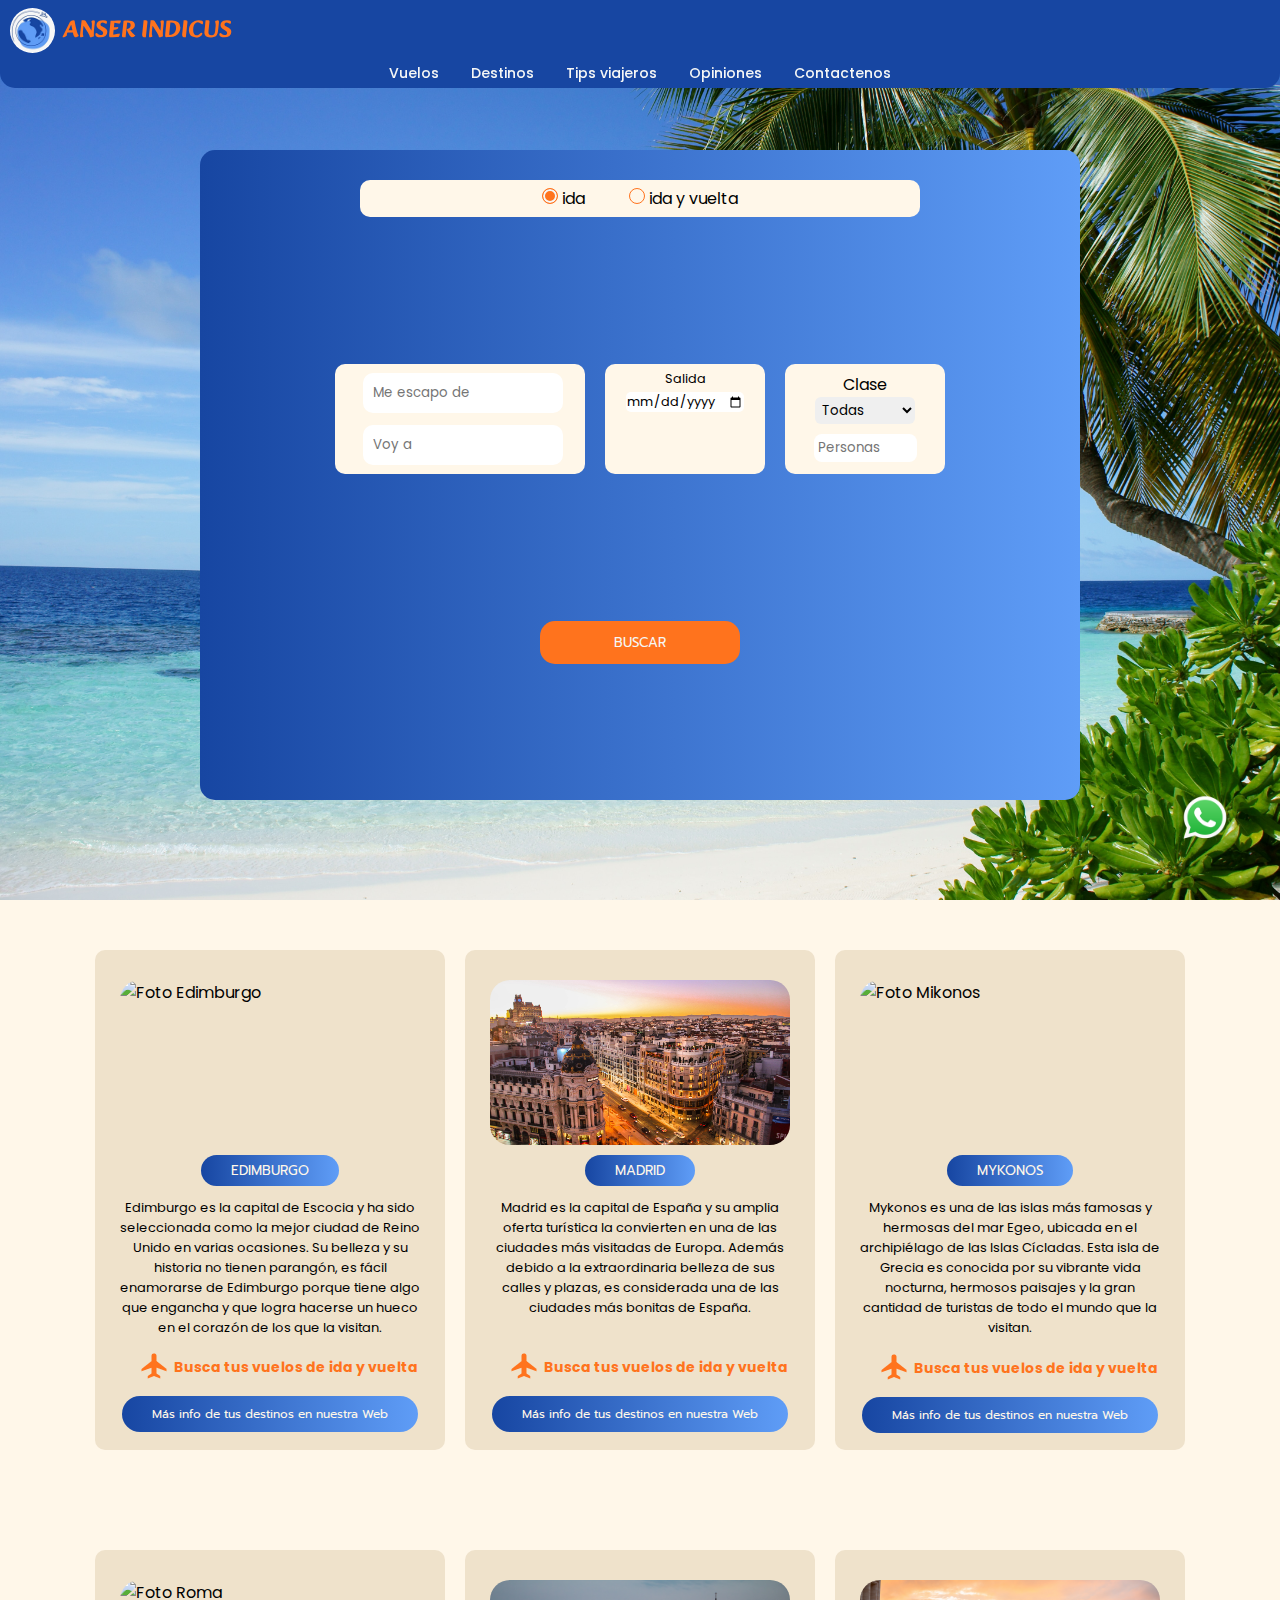
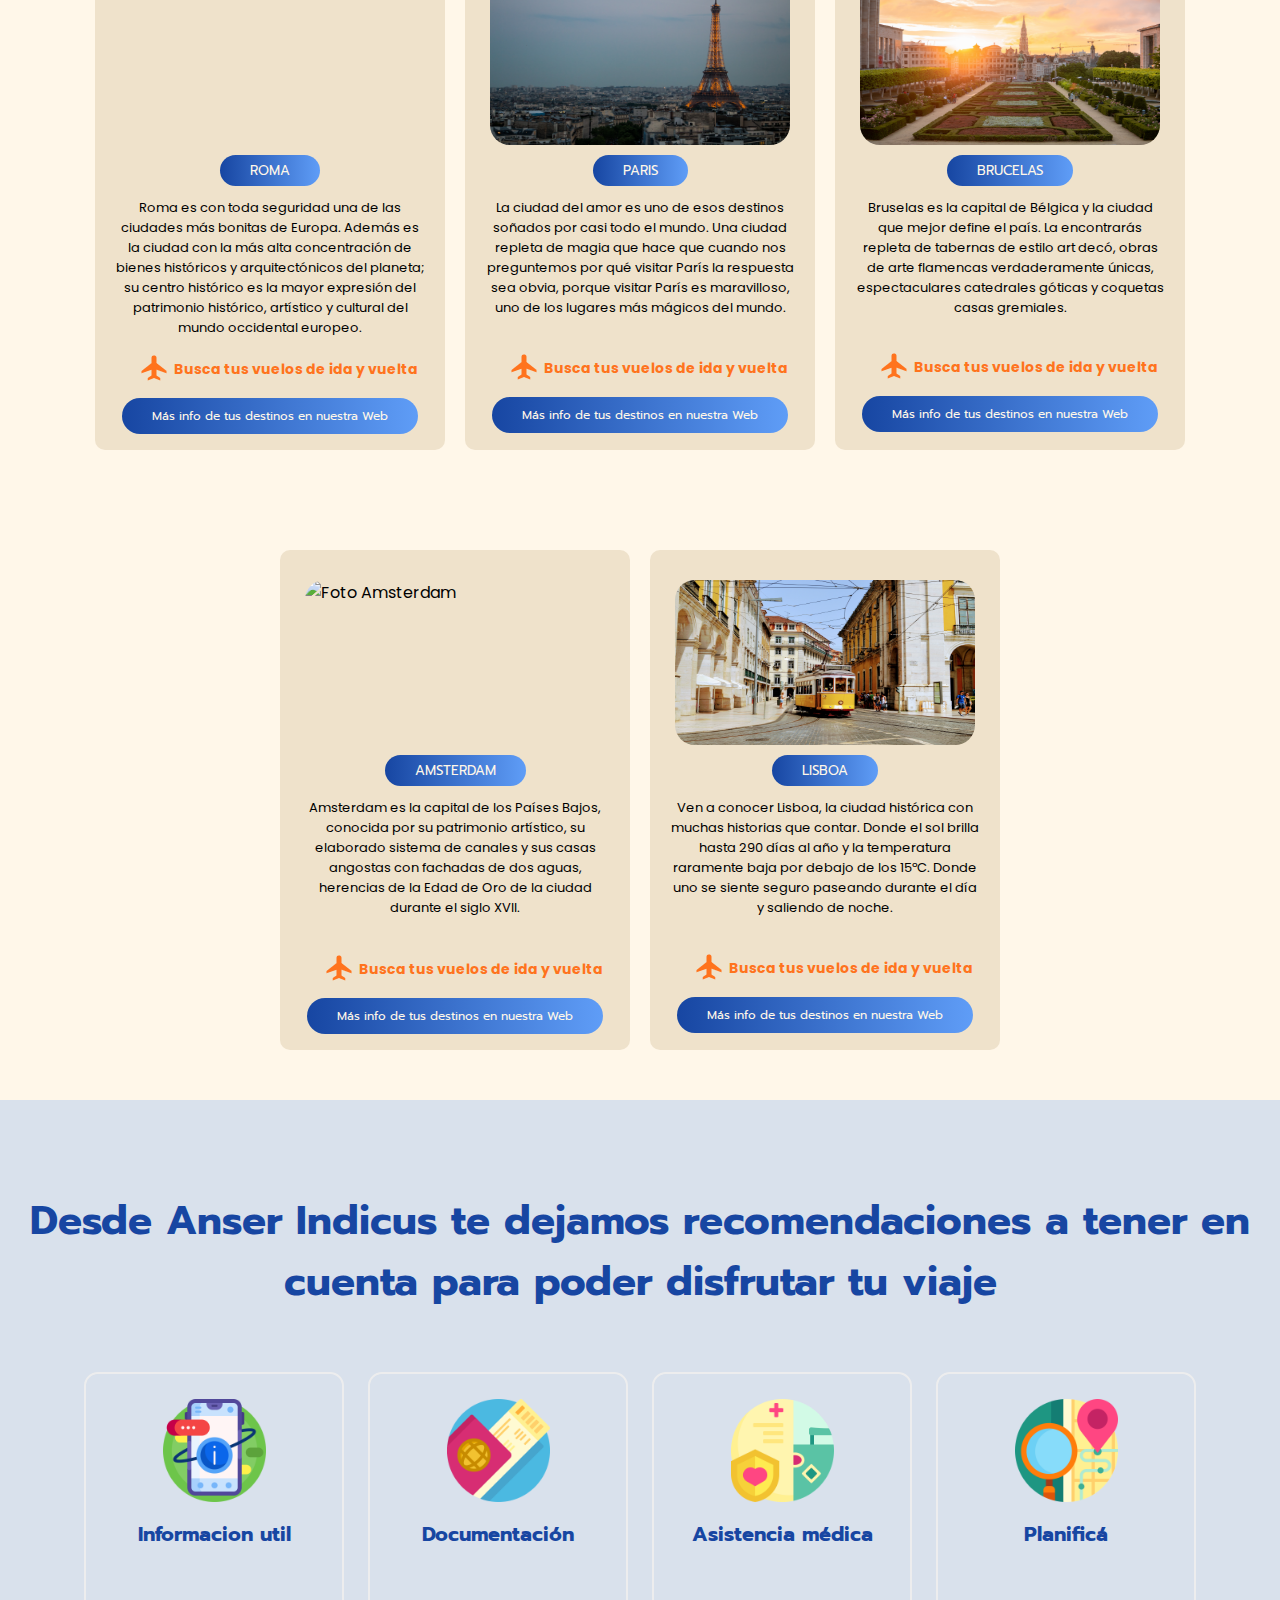
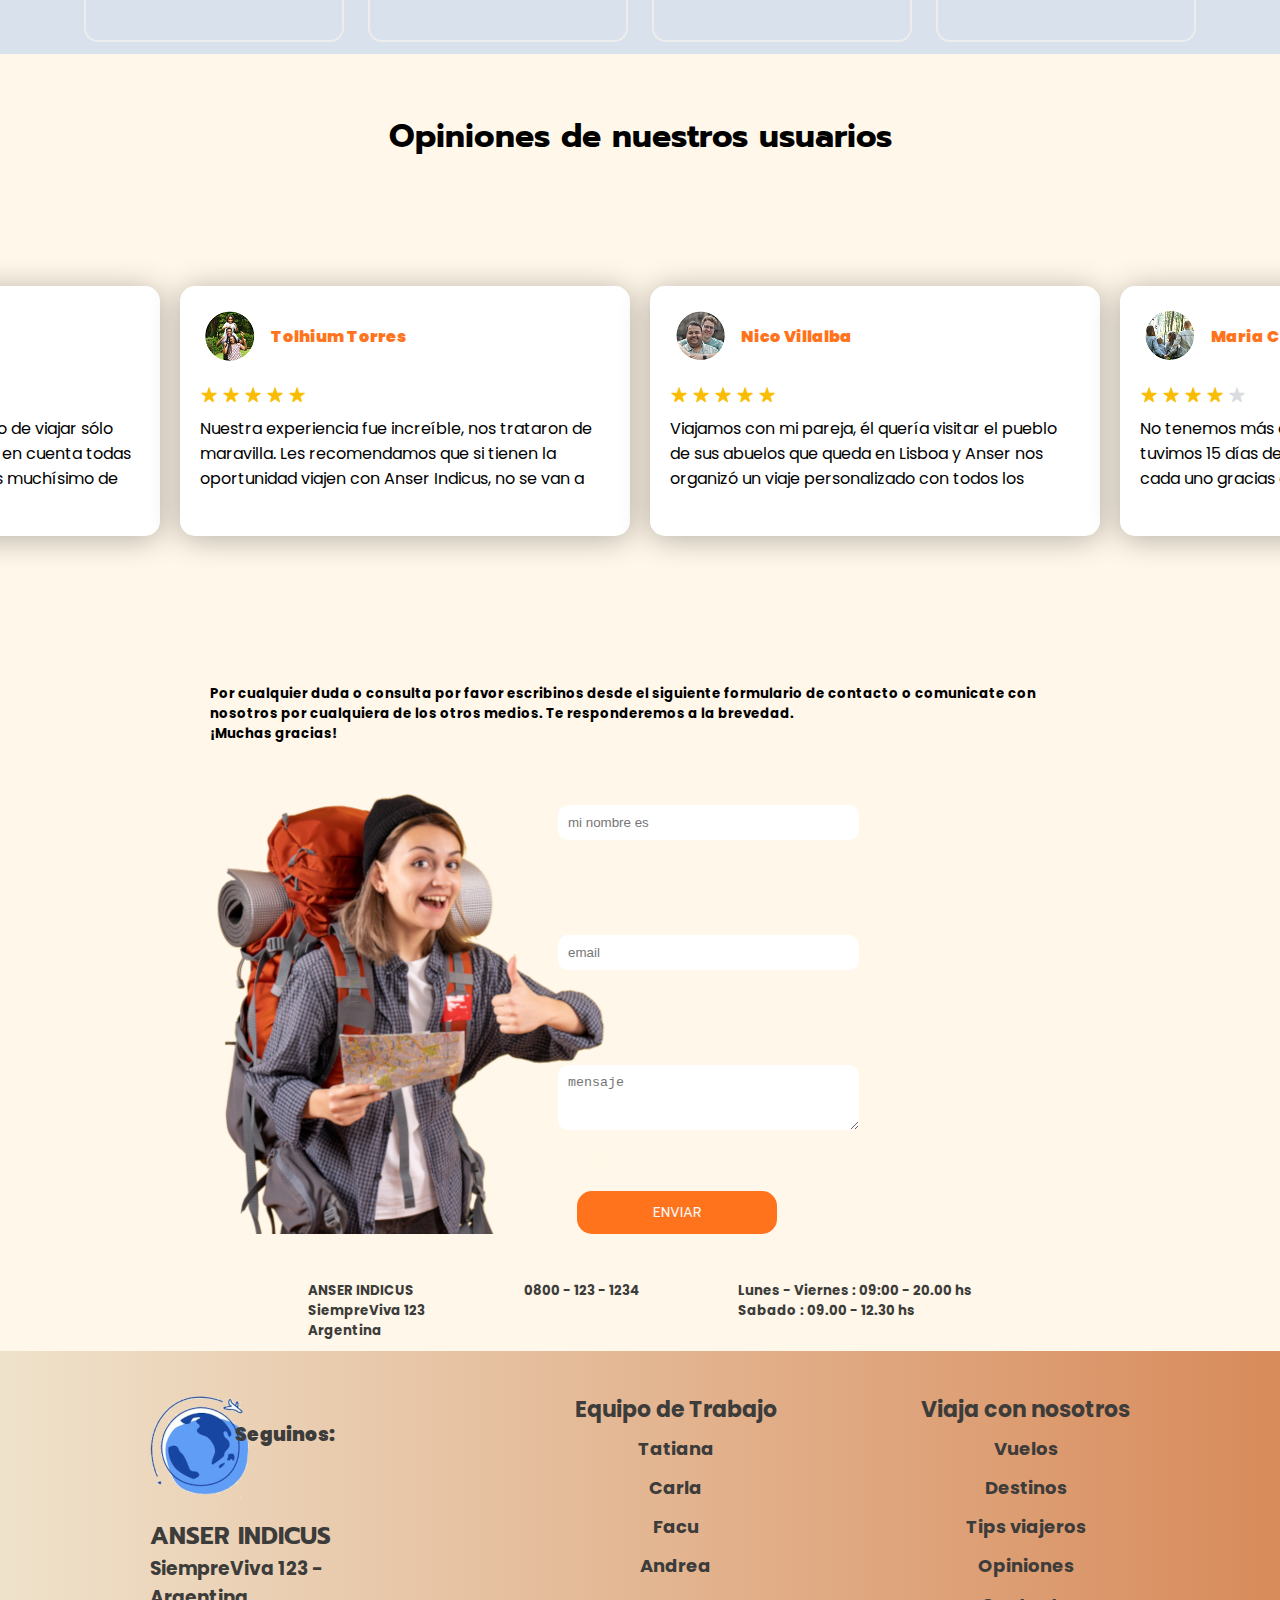
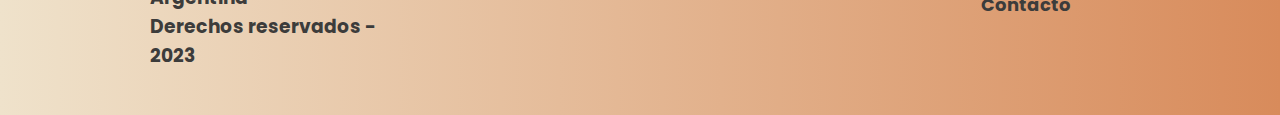
==== index.html @ 8315614f "Merge branch 'ramand'" ====
<!DOCTYPE html>
<html lang="en">


<head>
    <meta charset="UTF-8">
    <meta name="viewport" content="width=device-width, initial-scale=1.0">
    <meta http-equiv="X-UA-Compatible" content="IE=edge">
    <link rel="preconnect" href="https://fonts.googleapis.com">
    <link rel="preconnect" href="https://fonts.gstatic.com" crossorigin>
    <link href="https://fonts.googleapis.com/css2?family=Prompt&display=swap" rel="stylesheet">
    <link href="https://fonts.googleapis.com/css2?family=Poppins:wght@400&display=swap" rel="stylesheet">
    <link rel="shortcut icon" href="assets/Favicon.ico" type="image/x-icon">

    <link rel="stylesheet" href="styles.css">
    <link rel="preconnect" href="https://fonts.googleapis.com">
    <link rel="preconnect" href="https://fonts.gstatic.com" crossorigin>
    <link href="https://fonts.googleapis.com/css2?family=Prompt:wght@300&display=swap" rel="stylesheet">
    <link rel="preconnect" href="https://fonts.googleapis.com">
    <link rel="preconnect" href="https://fonts.gstatic.com" crossorigin>
    <link href="https://fonts.googleapis.com/css2?family=Poppins:wght@200;300;400&display=swap" rel="stylesheet">

    <link rel="preconnect" href="https://fonts.googleapis.com">
    <link rel="preconnect" href="https://fonts.gstatic.com" crossorigin>
    <link href="https://fonts.googleapis.com/css2?family=Alkatra:wght@700&display=swap" rel="stylesheet">
    <title>Anser Indicus</title>
</head>


<body>
    <header>
        <nav class="menu">
            <div id="Container__logo">
                <img id="logo" src="assets/logo.png" alt="logo" srcset="">
                <p id="titulo">ANSER INDICUS</p>
            </div>
            <ul>
                <li class="item"><a href="#fly">
                        <div class="item__box"><i class="fa-solid fa-plane-departure fa-lg"></i> <span>Vuelos</span>
                        </div>
                    </a></li>
                <li class="item"><a href="#destination">
                        <div class="item__box"><i class="fa-solid fa-earth-americas fa-lg"></i> <span>Destinos</span>
                        </div>
                    </a></li>
                <li class="item"><a href="#tips">
                        <div class="item__box"><i class="fa-solid fa-magnifying-glass-location fa-lg"></i> <span>Tips
                                viajeros</span></div>
                    </a></li>
                <li class="item"><a href="#opinions">
                        <div class="item__box"><i class="fa-solid fa-comments fa-lg"></i> <span>Opiniones</span></div>
                    </a></li>
                <li class="item"><a href="#contacto">
                        <div class="item__box"><i class="fa-solid fa-envelope-open-text fa-lg"></i>
                            <span>Contactenos</span>
                        </div>
                    </a></li>
            </ul>
        </nav>
    </header>
    <main>
        <section id="fly" class="sections">
            <form class="formulary" action="">

                <div class="formulary__box formulary__boxcheck">
                    <label><input class="formulary__boxcheck__button formulary__boxcheck__ida" type="radio"
                            name="tipe fly" checked value="ida"> ida</label>
                    <label><input class="formulary__boxcheck__button formulary__boxcheck__idaYVuelta" type="radio"
                            name="tipe fly" value="ida"> ida y vuelta</label>
                </div>

                <div class="formulary__box formulary__boxdestination">
                    <div class=" formulary__boxdestination__box">
                        <i class="fa-solid fa-map-location-dot fa-lg" style="color: #1746A2;"></i>
                        <input type="text" placeholder="Me escapo de">
                    </div>
                    <div class=" formulary__boxdestination__box">
                        <i class="fa-solid fa-plane-arrival fa-lg" style="color: #1746A2;"></i>
                        <input type="text" placeholder="Voy a ">
                    </div>
                </div>

                <div class="formulary__box formulary__boxdate">
                    <div>
                        <label for="salida">Salida</label>
                        <input id="salida" type="date">
                    </div>

                    <div class="formulary__boxdate__hide">
                        <label for="regreso">Regreso</label>
                        <input id="regreso" type="date">
                    </div>

                </div>

                <div class="formulary__box formulary__boxrest">
                    <div class="formulary__boxrest__div">
                        <label for="selectclass">Clase</label>
                        <select id="selectclass" name="Clase">
                            <option value="Todas">Todas</option>
                            <option value="Todas">Económica</option>
                            <option value="Todas">Premium</option>
                            <option value="Todas">Business</option>
                            <option value="Todas">Primera</option>
                        </select>
                    </div>

                    <input type="number" placeholder="Personas" min="1" max="5">
                </div>

                <div class="formulary__box formulary__button"><button>BUSCAR</button></div>
            </form>
        </section>


        <!--SECCIÓN DESTINOS-->
        <!--SOLO EL PRIMER DESTINO TIENEN ACCESO A LA PÁGINA DE INFORMACIÓN-->
        <section id="destination" class="sections">

            <div class="destination1">
                <img src="resources/img/edimburgo/edimburgo (3).jpg" alt="Foto Edimburgo" class="img-destinos1">
                <button class="nombre-destino1">EDIMBURGO</button>
                <p class="descripcion-destino1">Edimburgo es la capital de Escocia y ha sido seleccionada como
                    la mejor ciudad de Reino Unido en varias ocasiones. Su belleza y su historia no tienen parangón,
                    es fácil enamorarse de Edimburgo porque tiene algo que engancha y que logra
                    hacerse un hueco en el corazón de los que la visitan.</p>
                <div class="contenedor-acceso-vuelos1">
                    <img src="resources/img/plane.png" alt="Avión" class="avion-destinos1">
                    <p><a class="acceso-vuelos1" href="#fly">Busca tus vuelos de ida y vuelta</a></p>
                </div>
                <button class="boton-info1" onclick="window.location.href='edimburgo.html'">Más info de tus destinos en
                    nuestra Web</button>
            </div>

            <div class="destination2">
                <img src="resources/img/Madrid/madrid (3).jpg" alt="Foto Madrid" class="img-destinos2">
                <button class="nombre-destino2">MADRID</button>
                <p class="descripcion-destino2">Madrid es la capital de España y su amplia oferta turística
                    la convierten en una de las ciudades más visitadas de Europa. Además debido a la
                    extraordinaria belleza de sus calles y plazas, es considerada una de las ciudades
                    más bonitas de España.</p>
                <div class="contenedor-acceso-vuelos2">
                    <img src="resources/img/plane.png" alt="Avión" class="avion-destinos1">
                    <p><a class="acceso-vuelos2" href="#fly">Busca tus vuelos de ida y vuelta</a></p>
                </div>
                <button class="boton-info2">Más info de tus destinos en nuestra Web</button>
            </div>

            <div class="destination3">
                <img src="resources/img/mikonos/mikonos (3).jpg" alt="Foto Mikonos" class="img-destinos3">
                <button class="nombre-destino3">MYKONOS</button>
                <p class="descripcion-destino3">Mykonos es una de las islas más famosas y hermosas del mar Egeo,
                    ubicada en el archipiélago de las Islas Cícladas. Esta isla de Grecia es conocida por su vibrante
                    vida nocturna, hermosos paisajes y la gran cantidad de turistas de todo el mundo que la visitan.</p>
                <div class="contenedor-acceso-vuelos3">
                    <img src="resources/img/plane.png" alt="Avión" class="avion-destinos3">
                    <p><a class="acceso-vuelos3" href="#fly">Busca tus vuelos de ida y vuelta</a></p>
                </div>
                <button class="boton-info3">Más info de tus destinos en nuestra Web</button>
            </div>

            <div class="destination4">
                <img src="resources/img/roma/roma (2).jpg" alt="Foto Roma" class="img-destinos4">
                <button class="nombre-destino4">ROMA</button>
                <p class="descripcion-destino4">Roma es con toda seguridad una de las ciudades más bonitas de Europa.
                    Además
                    es la ciudad con la más alta concentración de bienes históricos y arquitectónicos del planeta; su
                    centro
                    histórico es la mayor expresión del patrimonio histórico, artístico y cultural del mundo occidental
                    europeo.</p>
                <div class="contenedor-acceso-vuelos4">
                    <img src="resources/img/plane.png" alt="Avión" class="avion-destinos4">
                    <p><a class="acceso-vuelos4" href="#fly">Busca tus vuelos de ida y vuelta</a></p>
                </div>
                <button class="boton-info4">Más info de tus destinos en nuestra Web</button>
            </div>

            <div class="destination5">
                <img src="resources/img/Paris/paris (4).jpg" alt="Foto Paris" class="img-destinos5">
                <button class="nombre-destino5">PARIS</button>
                <p class="descripcion-destino5">La ciudad del amor es uno de esos destinos soñados por casi todo el
                    mundo.
                    Una ciudad repleta de magia que hace que cuando nos preguntemos por qué visitar París la respuesta
                    sea obvia,
                    porque visitar París es maravilloso, uno de los lugares más mágicos del mundo. </p>
                <div class="contenedor-acceso-vuelos5">
                    <img src="resources/img/plane.png" alt="Avión" class="avion-destinos5">
                    <p><a class="acceso-vuelos5" href="#fly">Busca tus vuelos de ida y vuelta</a></p>
                </div>
                <button class="boton-info5">Más info de tus destinos en nuestra Web</button>
            </div>

            <div class="destination6">
                <img src="resources/img/bruselas/bruselas (5).jpg" alt="Foto Bruselas" class="img-destinos6">
                <button class="nombre-destino6">BRUCELAS</button>
                <p class="descripcion-destino6">Bruselas es la capital de Bélgica y la ciudad que mejor define el país.
                    La encontrarás repleta de tabernas de estilo art decó, obras de arte flamencas verdaderamente
                    únicas,
                    espectaculares catedrales góticas y coquetas casas gremiales. </p>
                <div class="contenedor-acceso-vuelos6">
                    <img src="resources/img/plane.png" alt="Avión" class="avion-destinos6">
                    <p><a class="acceso-vuelos6" href="#fly">Busca tus vuelos de ida y vuelta</a></p>
                </div>
                <button class="boton-info6">Más info de tus destinos en nuestra Web</button>
            </div>

            <div class="destination7">
                <img src="resources/img/amsterdam/Amsterdam (1).jpg" alt="Foto Amsterdam" class="img-destinos7">
                <button class="nombre-destino7">AMSTERDAM</button>
                <p class="descripcion-destino7">Amsterdam es la capital de los Países Bajos, conocida por su patrimonio
                    artístico,
                    su elaborado sistema de canales y sus casas angostas con fachadas de dos aguas, herencias de la Edad
                    de Oro de
                    la ciudad durante el siglo XVII. </p>
                <div class="contenedor-acceso-vuelos7">
                    <img src="resources/img/plane.png" alt="Avión" class="avion-destinos7">
                    <p><a class="acceso-vuelos7" href="#fly">Busca tus vuelos de ida y vuelta</a></p>
                </div>
                <button class="boton-info7">Más info de tus destinos en nuestra Web</button>
            </div>

            <div class="destination8">
                <img src="resources/img/Lisboa/Lisboa (1).jpg" alt="Foto Lisboa" class="img-destinos8">
                <button class="nombre-destino8">LISBOA</button>
                <p class="descripcion-destino8">Ven a conocer Lisboa, la ciudad histórica con muchas historias que
                    contar.
                    Donde el sol brilla hasta 290 días al año y la temperatura raramente baja por debajo de los 15ºC.
                    Donde
                    uno se siente seguro paseando durante el día y saliendo de noche.</p>
                <div class="contenedor-acceso-vuelos8">
                    <img src="resources/img/plane.png" alt="Avión" class="avion-destinos8">
                    <p><a class="acceso-vuelos8" href="#fly">Busca tus vuelos de ida y vuelta</a></p>
                </div>
                <button class="boton-info8">Más info de tus destinos en nuestra Web</button>
            </div>
        </section>


        <section id="tips" class="sections">
            <div class="title">
                <h1>Desde Anser Indicus te dejamos recomendaciones a tener en cuenta para poder disfrutar tu viaje</h1>
            </div>
            <div class="container-box">
                <div class="box">
                    <img src="assets/Tips/information.png" alt="">
                    <h2>Informacion util</h2>
                    <div class="container-p">
                        <p>Asesorate acerca del clima, accesibilidad, seguridad y medios de transporte del lugar que
                            visitas.
                            Tené siempre a mano los números de emergencia.</p>
                    </div>
                </div>
                <div class="box">
                    <img src="assets/Tips/passport.png" alt="">
                    <h2>Documentación</h2>
                    <div class="container-p">
                        <p>Verifica con el Consulado o Embajada correspondiente de contar con toda la documentación
                            necesaria y los requisitos adicionales de tu destino.</p>
                    </div>
                </div>
                <div class="box">
                    <img src="assets/Tips/insurance.png" alt="">
                    <h2>Asistencia médica</h2>
                    <div class="container-p">
                        <p> Es importante contar con un seguro de asistencia
                            integral al viajero para tener respaldo en caso de sufrir una emergencia en el exterior.</p>
                    </div>
                </div>
                <div class="box">
                    <img src="assets/Tips/excursion.png" alt="">
                    <h2>Planificá</h2>
                    <div class="container-p">
                        <p> Buscá recomendaciones de lugares en base a tu presupuesto.
                            Descargá mapas offline de las locaciones que quieras visitar en caso de tener problemas de
                            conexión. </p>
                    </div>
                </div>
            </div>
        </section>


        <section id="opinions" class="sections">
            <h2>Opiniones de nuestros usuarios</h2>
            <div class="containerComments">

                <div class="containerComments__box">
                    <div class="cardHeader">
                        <img src="assets/Opiniones/card1.png" alt="logoGoogle">
                        <div>
                            <p>Juan Fernandez</p>
                        </div>
                    </div>
                    <div class="cardBody">
                        <div>
                            <img src="assets/Opiniones/estrella.png" alt="">
                            <img src="assets/Opiniones/estrella.png" alt="">
                            <img src="assets/Opiniones/estrella.png" alt="">
                            <img src="assets/Opiniones/estrella.png" alt="">
                            <img src="assets/Opiniones/estrella.png" alt="">
                        </div>
                        <p>Ya son dos viajes los que mi novia y yo hemos hecho con Anser Indicus, nos tocó Nápoles y
                            Oporto y la verdad que no
                            nos podemos quejar de nada! Los hoteles estaban genial con el desayuno incluido y bastante
                            céntricos. Es muy cómodo </p>
                    </div>
                </div>

                <div class="containerComments__box">
                    <div class="cardHeader">
                        <img src="assets/Opiniones/card2.png" alt="logoGoogle">
                        <div>
                            <p>Mariana Castillos</p>
                        </div>
                    </div>
                    <div class="cardBody">
                        <div>
                            <img src="assets/Opiniones/estrella.png" alt="">
                            <img src="assets/Opiniones/estrella.png" alt="">
                            <img src="assets/Opiniones/estrella.png" alt="">
                            <img src="assets/Opiniones/estrella.png" alt="">
                            <img src="assets/Opiniones/estrellaGris.png" alt="">
                        </div>
                        <p>Tuve un problema externo con la aerolínea y el personal de la agencia me acompañó en todo
                            momento, inclusive a altas horas de la madrugada, no se que hubiera hecho sino. El resto del
                            viaje fue hermoso, volví muy contenta. </p>
                    </div>
                </div>

                <div class="containerComments__box">
                    <div class="cardHeader">
                        <img src="assets/Opiniones/card3.png" alt="logoGoogle">
                        <div>
                            <p>Leo Gomez</p>
                        </div>
                    </div>
                    <div class="cardBody">
                        <div>
                            <img src="assets/Opiniones/estrella.png" alt="">
                            <img src="assets/Opiniones/estrella.png" alt="">
                            <img src="assets/Opiniones/estrella.png" alt="">
                            <img src="assets/Opiniones/estrella.png" alt="">
                            <img src="assets/Opiniones/estrellaGris.png" alt="">
                        </div>
                        <p>Honestamente tenía mucho miedo de viajar sólo con mis hijos, pero la agencia tuvo en cuenta
                            todas nuestras necesidades, disfrutamos muchísimo de nuestras vacaciones familiares!
                        <p>
                    </div>
                </div>

                <div class="containerComments__box">
                    <div class="cardHeader">
                        <img src="assets/Opiniones/card4.png" alt="logoGoogle">
                        <div>
                            <p>Tolhium Torres</p>
                        </div>
                    </div>
                    <div class="cardBody">
                        <div>
                            <img src="assets/Opiniones/estrella.png" alt="">
                            <img src="assets/Opiniones/estrella.png" alt="">
                            <img src="assets/Opiniones/estrella.png" alt="">
                            <img src="assets/Opiniones/estrella.png" alt="">
                            <img src="assets/Opiniones/estrella.png" alt="">
                        </div>
                        <p>Nuestra experiencia fue increíble, nos trataron de maravilla. Les recomendamos que si tienen
                            la oportunidad viajen con Anser Indicus, no se van a arrepentir.</p>
                    </div>
                </div>

                <div class="containerComments__box">
                    <div class="cardHeader">
                        <img src="assets/Opiniones/card5.png" alt="logoGoogle">
                        <div>
                            <p>Nico Villalba</p>
                        </div>
                    </div>
                    <div class="cardBody">
                        <div>
                            <img src="assets/Opiniones/estrella.png" alt="">
                            <img src="assets/Opiniones/estrella.png" alt="">
                            <img src="assets/Opiniones/estrella.png" alt="">
                            <img src="assets/Opiniones/estrella.png" alt="">
                            <img src="assets/Opiniones/estrella.png" alt="">
                        </div>
                        <p>Viajamos con mi pareja, él quería visitar el pueblo de sus abuelos que queda en Lisboa y
                            Anser nos organizó un viaje personalizado con todos los traslados hasta ese lugar
                            específico. Fue emocionante poder realizar este viaje, estamos muy agradecidos!</p>
                    </div>
                </div>

                <div class="containerComments__box">
                    <div class="cardHeader">
                        <img src="assets/Opiniones/card6.png" alt="logoGoogle">
                        <div>
                            <p>Maria Carrizo</p>
                        </div>
                    </div>
                    <div class="cardBody">
                        <div>
                            <img src="assets/Opiniones/estrella.png" alt="">
                            <img src="assets/Opiniones/estrella.png" alt="">
                            <img src="assets/Opiniones/estrella.png" alt="">
                            <img src="assets/Opiniones/estrella.png" alt="">
                            <img src="assets/Opiniones/estrellaGris.png" alt="">
                        </div>
                        <p>No tenemos más que palabras de agradecimiento, tuvimos 15 días de vacaciones y disfrutamos
                            todos y cada uno gracias a la agencia, todo estaba super organizado. </p>
                    </div>
                </div>

                <div class="containerComments__box">
                    <div class="cardHeader">
                        <img src="assets/Opiniones/card7.png" alt="logoGoogle">
                        <div>
                            <p>Gabriel Barco</p>
                        </div>
                    </div>
                    <div class="cardBody">
                        <div>
                            <img src="assets/Opiniones/estrella.png" alt="">
                            <img src="assets/Opiniones/estrella.png" alt="">
                            <img src="assets/Opiniones/estrella.png" alt="">
                            <img src="assets/Opiniones/estrella.png" alt="">
                            <img src="assets/Opiniones/estrella.png" alt="">
                        </div>
                        <p>Con mi pareja somos de hacer otro tipo de viajes, no tan organizados quizá, pero quisimos
                            probar la experiencia porque nos la habían recomendado y nos encantó. Sólo tuvimos que pagar
                            y disfrutar, del resto se encargó la agencia!</p>
                    </div>
                </div>

                <div class="containerComments__box">
                    <div class="cardHeader">
                        <img src="assets/Opiniones/card8.png" alt="logoGoogle">
                        <div>
                            <p>Xiang Chung</p>
                        </div>
                    </div>
                    <div class="cardBody">
                        <div>
                            <img src="assets/Opiniones/estrella.png" alt="">
                            <img src="assets/Opiniones/estrella.png" alt="">
                            <img src="assets/Opiniones/estrella.png" alt="">
                            <img src="assets/Opiniones/estrella.png" alt="">
                            <img src="assets/Opiniones/estrellaGris.png" alt="">
                        </div>
                        <p>
                            Es la segunda vez que viajamos con ellos, esta vez nuestro destino fue Roma, quedamos
                            encantados con la comida. Ya estamos pensando destinos para nuestro tercer viaje!
                        </p>
                    </div>
                </div>
            </div>

        </section>

        <section id="contacto" class="sections">
            <div class="contenedorContacto">
                <div class="itemContacto itemContactoHeader">
                    <h5>
                        <p>Por cualquier duda o consulta por favor escribinos desde el siguiente formulario de contacto
                            o
                            comunicate con nosotros por cualquiera de los otros medios.
                            Te responderemos a la brevedad.</p>
                        <p>¡Muchas gracias!</p>
                    </h5>
                </div>
                <div class="itemContacto itemContactoContenido">
                    <form class="contendorFormularioContacto" action="">

                        <div class=" itemFormularioContacto itemNombre">
                            <i class="fa-solid fa-user fa-lg" style="color: #FF731D;"></i>
                            <input type="text" id="nombreContacto" placeholder="mi nombre es" required>
                        </div>

                        <div class=" itemFormularioContacto itemEmail">
                            <i class="fa-solid  fa-envelope fa-lg" style="color: #FF731D;"></i>
                            <input type="email" name="email" id="email" placeholder="email">

                        </div>

                        <div class="itemFormularioContacto itemMensaje">
                            <i class="fa-solid fa-comment fa-lg" style="color: #FF731D;"></i>
                            <textarea name="mensaje" id="mensaje" cols="" rows="3" placeholder="mensaje"></textarea>
                        </div>

                        <div class="itemImagen">
                            <img src="assets/Contacto/mochilerafeliz.png" alt="mujer mochilera feliz">
                        </div>

                        <div class="formulary__button itemBoton">
                            <button value="Validate" onclick="return validarFormularioContacto()">ENVIAR</button>
                        </div>
                    </form>
                </div>
                <div class="itemContacto itemContactoFooter">
                    <div class="footer-local">
                        <h4>
                            <p class="pIcon"><i class="fa-solid fa-location-dot fa-lg" style="color: #FF731D;"></i></p>
                        </h4>
                        <h5>
                            <p>
                                <br>
                                ANSER INDICUS <br>
                                SiempreViva 123
                                <br>
                                Argentina
                            </p>
                        </h5>
                    </div>
                    <div class="footer-telefono">
                        <h4>
                            <p class="pIcon"><i class="fa-solid  fa-phone fa-lg" style="color: #FF731D;"></i></p>
                        </h4>
                        <h5>
                            <p>
                                <br>
                                0800 - 123 - 1234
                            </p>
                        </h5>
                    </div>
                    <div class="footer-horario">
                        <h4>
                            <p class="pIcon"><i class="fa-solid  fa-clock fa-lg" style="color: #FF731D;"></i></p>
                        </h4>
                        <h5>
                            <p>
                                <br>
                                Lunes - Viernes : 09:00 - 20.00 hs
                                <br>
                                Sabado : 09.00 - 12.30 hs
                            </p>
                        </h5>
                    </div>
                </div>
            </div>
        </section>

        <div class="contenedor_btn_wsp">
            <a href="https://wa.me/987654321?text=Deseo%20relizar%20un%20viaje" target="_blank">
                <img class="btn-wsp" src="assets/WhatsApp_icon.png" alt="">
            </a>
        </div>

    </main>

    <footer class="contenedor-footer">
        <div class="item-footer contenedorPrimerItem-footer">
            <div class="itemFooterlogo">
                <img src="assets/mundoazulAvion.png" alt="logo de la empresa">
            </div>
            <div class="redes-container itemFooterRedes">
                <h3><b> Seguinos:</b></h3>
                <a class="redes-item" href="http://www.twitter.com" target="_blank"><i class="fa fa-twitter fa-lg"
                        style="color:  #3c3c3b; ;"></i></a><br>
                <a class="redes-item" href="http://facebook.com" target="_blank"><i class="fa fa-facebook fa-lg"
                        style="color:  #3c3c3b;"></i></a>
                <a class="redes-item" href="http://instagram.com" target="_blank"><i class="fa fa-instagram fa-lg"
                        style="color:  #3c3c3b; ;"></i></a>
                <a class="redes-item" href="http://linkedin.com" target="_blank"><i class="fa fa-linkedin fa-lg"
                        style="color:  #3c3c3b; ;"></i></a>
                <a class="redes-item" href=https://www.youtube.com/watch?v=Njyov0duCsM><i class="fa fa-youtube fa-lg"
                        style="color:  #3c3c3b; ;"></i></a>
            </div>
            <div class="itemFooterEmpresa">
                <h2 class="titulo">ANSER INDICUS<h2>
                        <h3> SiempreViva 123 - Argentina </h3>
                        <h3> Derechos reservados - 2023</h3>
            </div>
        </div>
        <div class="item-footer">
            <div class="itemFooterTitulo">
                Equipo de Trabajo
            </div>
            <div class="itemFooterLista">
                <a class="itemFooterLista-link" href="http://google.com.ar">Tatiana</a>
                <a class="itemFooterLista-link" href="http://google.com.ar">Carla</a>
                <a class="itemFooterLista-link" href="http://google.com.ar">Facu</a>
                <a class="itemFooterLista-link" href="http://google.com.ar">Andrea</a>
            </div>
        </div>
        <div class="item-footer">
            <div class="itemFooterTitulo">
                Viaja con nosotros
            </div>
            <div class="itemFooterLista">
                <a class="itemFooterLista-link" href="#fly">Vuelos</a>
                <a class="itemFooterLista-link" href="#destiny"> Destinos</a>
                <a class="itemFooterLista-link" href="#tips">Tips viajeros</a>
                <a class="itemFooterLista-link" href="#opinions">Opiniones</a>
                <a class="itemFooterLista-link" href="#contacto">Contacto</a>
            </div>
        </div>
    </footer>

    <script src="https://kit.fontawesome.com/d3e33a01ab.js" crossorigin="anonymous"></script>
    <script src="script.js"></script>
</body>

</html>
---- styles.css ----
/*COLORES:
#1746A2 => AZUL
#5F9DF7 => CELESTE
#FFF7E9 => BEIGE
#FF731D => NARANJA
#f6f7f6 => BLANCO
*/

*{
    margin: 0;
    box-sizing: border-box;
    padding: 0;
}
body{
    position: relative;
    width: 100%;
    font-family: 'Poppins', sans-serif;
}

#titulo{
    font-family: 'Prompt', sans-serif;
    font-weight: bold;
}

.titulo{
    font-family: 'Prompt', sans-serif;
    font-weight: bold;
}

main{
    background-color: #FFF7E9;
}


/*ESTILOS MENU*/
.menu{
    position:fixed;
    width: 100%;
    text-align: center;
    /* background: linear-gradient(to right,white,#1746A2); */
    background-color: #1746A2;
    border-radius: 0  0 15px 15px;
    z-index: 1;
}
#Container__logo{
    display: flex;
    padding:8px 0 2px 10px;
    margin-right: auto;
    text-align:start;

}

#Container__logo #logo{
    border-radius: 50%;
    height: 45px;
    align-items: center;
    
}
#Container__logo #titulo{
    display: inline-block;
    color: #FF731D;
    font-size: 1.5rem;
    font-size: 1000;
    align-self: center;
    margin-left: 8px;
    font-family: 'Alkatra', cursive;
    /* margin-top: 7px; */

}
ul {
    display: inline-block;
    text-align: center;
}

.item{
    display: inline-block;
}

.item > a{
    text-decoration: none;
}

.item__box{
    padding: 4px 14px;
    color: #f6f7f6;
    font-weight: 500;
}
.item__box:hover{
    color:#5F9DF7;
}
.item__box > span{
    font-size: 14px;
    display: block;
    padding-top: 4px;
}

/*ESTILO BASICO DE LAS SECCIONES*/
#fly{
    background-image: url("assets/caribe3.jpg");
    background-size: cover;
    height: 100vh;

}
.sections{
    display: flex;
    width: 100%;
    min-height: 550px;
    flex-wrap: wrap;
    justify-content: center;
}

/*ESTILO FORMULARIO*/
.formulary{
    display: flex;
    width: 70vw;
    min-height: 250px;
    max-width: 880px;
    padding: 20px 40px 5px 40px;
    margin-bottom: 100px;
    margin-top: 150px;
    background: linear-gradient(to left,#5F9DF7,#1746A2);
    border-radius: 15px;
    flex-wrap: wrap;    
    justify-content: center;
}

.formulary__box{
    background-color: #FFF7E9;
    margin: 10px;
}

.formulary__boxcheck{
    text-align: center;
    width:70%;
    height: 37px;
    border-radius: 10px;
    padding:6px;
}

.formulary__boxdestination{
    display:flex;
    flex-wrap: wrap;
    align-content: center;
    width: 250px;
    height: 110px;
    border-radius: 10px;
}

.formulary__boxdate{
    width: 20%;
    height: 110px;
    text-align: center;
    padding: 6px;
    border-radius: 10px;
}

.formulary__boxrest{
    width: 20%;
    height: 110px;
    text-align: center;
    border-radius: 10px;
    padding: 8px;
}

.formulary__button{
    width: 70%;
    height: 37px;
    text-align: center;
    background-color: transparent;
    border-radius: 15px; 
}

.formulary__boxcheck > label{
    margin: 0 20px 0 20px;

}
.formulary__boxcheck__button{
    appearance: none;
    width: 1rem;
    height: 1rem;
    border-radius: 50%;
    border: 1px solid #FF731D;

}
.formulary__boxcheck__button:checked{
    background-color: #FF731D;
    box-shadow:inset 0px 0px 0 2px #f6f7f6;
}

.formulary__boxdestination__box{
    text-align: center;
    width: 100%;
}

.formulary__boxdestination__box> input{
    border:none;
    font-family: 'Poppins', sans-serif;
    width: 80%;
    padding: 10px;
    margin: 6px;
    accent-color:#9A9BC0;
    border-radius: 10px;
    outline-color: #FF731D;
}

.formulary__boxdestination__box> i{
    margin-left: 6px;
}


.formulary__boxdate__hide{
    margin-top: 4px;
}

.formulary__boxdate > div > label{
    display: block;
    font-size: 0.8rem;
    text-align: center;  
}

.formulary__boxdate > div > input{
    font-family: 'Poppins', sans-serif;
    width: 80%;
    font-size: 0.8rem;
    margin-bottom: 3px;
    border-radius: 5px;
    border: none;
    outline-color:#FF731D;
}

.formulary__boxrest__div{
    margin-right: 0;
    text-align: center;
}

.formulary__boxrest__div> label{
    display: block;
    width: 100%;
}

.formulary__boxrest__div> select{
    font-family: 'Poppins', sans-serif;
    border: none;
    padding:3px;
    border-radius: 6px;
    outline-color: #FF731D;
}

.formulary__boxrest > input{
    font-family: 'Poppins', sans-serif;
    width: 103px;
    padding: 4px;
    margin-top: 10px;
    border-radius:8px;
    border:none;
    outline-color:#FF731D;
}

.formulary__button > button{
    border: none;
    background-color: #FF731D;
    color:#f6f7f6;
    font-size: 800;
    padding: 11px;
    width: 200px;
    border-radius: 15px;
    font-family: 'Prompt', sans-serif;
}

/*ESTILO SECCIÓN DESTINOS*/

#destination{
    background-color: #FFF7E9;
}
 

/*EDIMBURGO*/
.destination1{
    display: inline-block;
    padding: 20px;
    margin: 50px 10px 50px 10px;
    background-color: #efe2cb;
    width: 350px;
    height: 500px; 
    align-items: center;
    border-radius:10px;
}

.img-destinos1{
    width: 300px;
    height: 165px;
    align-items: center;
    justify-content: center;
    max-width: 100%;
    border-radius: 20px;
    margin: 10px auto;
    display: block;
}

.nombre-destino1{
  border: none;
  border-radius: 100px;
  padding: 5px 30px;
  color:#FFF7E9;
  background: linear-gradient(to left,#5F9DF7,#1746A2);
  margin: 0 auto;
  display: block;
  font-family: 'Prompt', sans-serif;
}

.descripcion-destino1{ 
  margin:12px 0px 14px 0px;
  text-align: center;
  font-size: 13px;
}

.contenedor-acceso-vuelos1{
    display: flex;
    align-items: center;
    margin: -1px 0px 0px -11px
}

.avion-destinos1{
  animation-name: flash;
  animation-duration: 5s;
  animation-delay: 0.5s;
  animation-iteration-count: infinite;
  margin: 0px 0px 0px 35px;
}

@keyframes flash {
    from, 50%, to {
      opacity: 1;
    }
    25%, 75% {
      opacity: 0;
    }
  }

.acceso-vuelos1{ 
    color: #FF731D;
    text-decoration: none;
    margin-left: 5px;
    font-size: 14px;
    font-weight: bold;
}

.acceso-vuelos1:hover { 
   color:#d88b5bfc;
}

.boton-info1{ 
    margin: 15px auto;
    align-items: center;
    display: block;
    border: none;
    border-radius: 100px;
    padding: 9px 30px;
    color:#FFF7E9;
    background: linear-gradient(to left,#5F9DF7,#1746A2);
    font-family: 'Prompt', sans-serif;
    font-size: 12px;
}

.boton-info1:hover { 
    background: #5F9DF7
}

/*MADRID*/
.destination2{
  display: inline-block;
  padding: 20px;
  margin: 50px 10px 50px 10px;
  background-color: #efe2cb;
  width: 350px;
  height: 500px; 
  align-items: center;
  border-radius:10px;
}

.img-destinos2{
  width: 300px;
  height: 165px;
  align-items: center;
  justify-content: center;
  max-width: 100%;
  border-radius: 20px;
  margin: 10px auto;
  display: block;
}

.nombre-destino2{
border: none;
border-radius: 100px;
padding: 5px 30px;
color:#FFF7E9;
background: linear-gradient(to left,#5F9DF7,#1746A2);
margin: 0 auto;
display: block;
font-family: 'Prompt', sans-serif;
}

.descripcion-destino2{ 
margin: 12px 0px 34px 0px;
text-align: center;
font-size: 13px;
}

.contenedor-acceso-vuelos2{
  display: flex;
  align-items: center;
  margin: -1px 0px 0px -11px
}

.avion-destinos2{
animation-name: flash;
animation-duration: 5s;
animation-delay: 0.5s;
animation-iteration-count: infinite;
margin: 0px 0px 0px 35px;
}

@keyframes flash {
  from, 50%, to {
    opacity: 1;
  }
  25%, 75% {
    opacity: 0;
  }
}

.acceso-vuelos2{ 
  color: #FF731D;
  text-decoration: none;
  margin-left: 5px;
  font-size: 14px;
  font-weight: bold;
}

.acceso-vuelos2:hover { 
 color:#d88b5bfc;
}

.boton-info2{ 
  margin: 15px auto;
  align-items: center;
  display: block;
  border: none;
  border-radius: 100px;
  padding: 9px 30px;
  color:#FFF7E9;
  background: linear-gradient(to left,#5F9DF7,#1746A2);
  font-family: 'Prompt', sans-serif;
  font-size: 12px;
}

.boton-info2:hover { 
  background: #5F9DF7
}


/*MYKONOS*/
.destination3{
    display: inline-block;
    padding: 20px;
    margin: 50px 10px 50px 10px;
    background-color: #efe2cb;
    width: 350px;
    height: 500px; 
    align-items: center;
    border-radius:10px;
}

.img-destinos3{
    width: 300px;
    height: 165px;
    align-items: center;
    justify-content: center;
    max-width: 100%;
    border-radius: 20px;
    margin: 10px auto;
    display: block;
}

.nombre-destino3{
  border: none;
  border-radius: 100px;
  padding: 5px 30px;
  color:#FFF7E9;
  background: linear-gradient(to left,#5F9DF7,#1746A2);
  margin: 0 auto;
  display: block;
  font-family: 'Prompt', sans-serif;
}

.descripcion-destino3{ 
  margin:12px 0px 15px 0px;
  text-align: center;
  font-size: 13px;
}

.contenedor-acceso-vuelos3{
    display: flex;
    align-items: center;
    margin: -1px 0px 0px -11px
}

.avion-destinos3{
  animation-name: flash;
  animation-duration: 5s;
  animation-delay: 0.5s;
  animation-iteration-count: infinite;
  margin: 0px 0px 0px 35px;
}

@keyframes flash {
    from, 50%, to {
      opacity: 1;
    }
    25%, 75% {
      opacity: 0;
    }
  }

.acceso-vuelos3{ 
    color: #FF731D;
    text-decoration: none;
    margin-left: 5px;
    font-size: 14px;
    font-weight: bold;
}

.acceso-vuelos3:hover { 
   color:#d88b5bfc;
}

.boton-info3{ 
    margin: 15px auto;
    align-items: center;
    display: block;
    border: none;
    border-radius: 100px;
    padding: 9px 30px;
    color:#FFF7E9;
    background: linear-gradient(to left,#5F9DF7,#1746A2);
    font-family: 'Prompt', sans-serif;
    font-size: 12px;
}

.boton-info3:hover { 
    background: #5F9DF7
}

/*ROMA*/
.destination4{
    display: inline-block;
    padding: 20px;
    margin: 50px 10px 50px 10px;
    background-color: #efe2cb;
    width: 350px;
    height: 500px; 
    align-items: center;
    border-radius:10px;
}

.img-destinos4{
    width: 300px;
    height: 165px;
    align-items: center;
    justify-content: center;
    max-width: 100%;
    border-radius: 20px;
    margin: 10px auto;
    display: block;
}

.nombre-destino4{
  border: none;
  border-radius: 100px;
  padding: 5px 30px;
  color:#FFF7E9;
  background: linear-gradient(to left,#5F9DF7,#1746A2);
  margin: 0 auto;
  display: block;
  font-family: 'Prompt', sans-serif;
}

.descripcion-destino4{ 
  margin:12px 0px 16px 0px;
  text-align: center;
  font-size: 13px;
}

.contenedor-acceso-vuelos4{
    display: flex;
    align-items: center;
    margin: -1px 0px 0px -11px
}

.avion-destinos4{
  animation-name: flash;
  animation-duration: 5s;
  animation-delay: 0.5s;
  animation-iteration-count: infinite;
  margin: 0px 0px 0px 35px;
}

@keyframes flash {
    from, 50%, to {
      opacity: 1;
    }
    25%, 75% {
      opacity: 0;
    }
  }

.acceso-vuelos4{ 
    color: #FF731D;
    text-decoration: none;
    margin-left: 5px;
    font-size: 14px;
    font-weight: bold;
}

.acceso-vuelos4:hover { 
   color:#d88b5bfc;
}

.boton-info4{ 
    margin: 15px auto;
    align-items: center;
    display: block;
    border: none;
    border-radius: 100px;
    padding: 9px 30px;
    color:#FFF7E9;
    background: linear-gradient(to left,#5F9DF7,#1746A2);
    font-family: 'Prompt', sans-serif;
    font-size: 12px;
}

.boton-info4:hover { 
    background: #5F9DF7
}


/*PARIS*/
.destination5{
    display: inline-block;
    padding: 20px;
    margin: 50px 10px 50px 10px;
    background-color: #efe2cb;
    width: 350px;
    height: 500px; 
    align-items: center;
    border-radius:10px;
}

.img-destinos5{
    width: 300px;
    height: 165px;
    align-items: center;
    justify-content: center;
    max-width: 100%;
    border-radius: 20px;
    margin: 10px auto;
    display: block;
}

.nombre-destino5{
  border: none;
  border-radius: 100px;
  padding: 5px 30px;
  color:#FFF7E9;
  background: linear-gradient(to left,#5F9DF7,#1746A2);
  margin: 0 auto;
  display: block;
  font-family: 'Prompt', sans-serif;
}

.descripcion-destino5{ 
  margin:12px 0px 35px 0px;
  text-align: center;
  font-size: 13px;
}

.contenedor-acceso-vuelos5{
    display: flex;
    align-items: center;
    margin: -1px 0px 0px -11px
}

.avion-destinos5{
  animation-name: flash;
  animation-duration: 5s;
  animation-delay: 0.5s;
  animation-iteration-count: infinite;
  margin: 0px 0px 0px 35px;
}

@keyframes flash {
    from, 50%, to {
      opacity: 1;
    }
    25%, 75% {
      opacity: 0;
    }
  }

.acceso-vuelos5{ 
    color: #FF731D;
    text-decoration: none;
    margin-left: 5px;
    font-size: 14px;
    font-weight: bold;
}

.acceso-vuelos5:hover { 
   color:#d88b5bfc;
}

.boton-info5{ 
    margin: 15px auto;
    align-items: center;
    display: block;
    border: none;
    border-radius: 100px;
    padding: 9px 30px;
    color:#FFF7E9;
    background: linear-gradient(to left,#5F9DF7,#1746A2);
    font-family: 'Prompt', sans-serif;
    font-size: 12px;
}

.boton-info5:hover { 
    background: #5F9DF7
}

/*BRUSELAS*/
.destination6{
    display: inline-block;
    padding: 20px;
    margin: 50px 10px 50px 10px;
    background-color: #efe2cb;
    width: 350px;
    height: 500px; 
    align-items: center;
    border-radius:10px;
}

.img-destinos6{
    width: 300px;
    height: 165px;
    align-items: center;
    justify-content: center;
    max-width: 100%;
    border-radius: 20px;
    margin: 10px auto;
    display: block;
}

.nombre-destino6{
  border: none;
  border-radius: 100px;
  padding: 5px 30px;
  color:#FFF7E9;
  background: linear-gradient(to left,#5F9DF7,#1746A2);
  margin: 0 auto;
  display: block;
  font-family: 'Prompt', sans-serif;
}

.descripcion-destino6{ 
  margin:12px 0px 34px 0px;
  text-align: center;
  font-size: 13px;
}

.contenedor-acceso-vuelos6{
    display: flex;
    align-items: center;
    margin: -1px 0px 0px -11px
}

.avion-destinos6{
  animation-name: flash;
  animation-duration: 5s;
  animation-delay: 0.5s;
  animation-iteration-count: infinite;
  margin: 0px 0px 0px 35px;
}

@keyframes flash {
    from, 50%, to {
      opacity: 1;
    }
    25%, 75% {
      opacity: 0;
    }
  }

.acceso-vuelos6{ 
    color: #FF731D;
    text-decoration: none;
    margin-left: 5px;
    font-size: 14px;
    font-weight: bold;
}

.acceso-vuelos6:hover { 
   color:#d88b5bfc;
}

.boton-info6{ 
    margin: 15px auto;
    align-items: center;
    display: block;
    border: none;
    border-radius: 100px;
    padding: 9px 30px;
    color:#FFF7E9;
    background: linear-gradient(to left,#5F9DF7,#1746A2);
    font-family: 'Prompt', sans-serif;
    font-size: 12px;
}

.boton-info6:hover { 
    background: #5F9DF7
}


/*AMSTERDAM*/
.destination7{
    display: inline-block;
    padding: 20px;
    margin: 50px 10px 50px 10px;
    background-color: #efe2cb;
    width: 350px;
    height: 500px; 
    align-items: center;
    border-radius:10px;
}

.img-destinos7{
    width: 300px;
    height: 165px;
    align-items: center;
    justify-content: center;
    max-width: 100%;
    border-radius: 20px;
    margin: 10px auto;
    display: block;
}

.nombre-destino7{
  border: none;
  border-radius: 100px;
  padding: 5px 30px;
  color:#FFF7E9;
  background: linear-gradient(to left,#5F9DF7,#1746A2);
  margin: 0 auto;
  display: block;
  font-family: 'Prompt', sans-serif;
}

.descripcion-destino7{ 
  margin:12px 0px 36px 0px;
  text-align: center;
  font-size: 13px;
}

.contenedor-acceso-vuelos7{
    display: flex;
    align-items: center;
    margin: -1px 0px 0px -11px
}

.avion-destinos7{
  animation-name: flash;
  animation-duration: 5s;
  animation-delay: 0.5s;
  animation-iteration-count: infinite;
  margin: 0px 0px 0px 35px;
}

@keyframes flash {
    from, 50%, to {
      opacity: 1;
    }
    25%, 75% {
      opacity: 0;
    }
  }

.acceso-vuelos7{ 
    color: #FF731D;
    text-decoration: none;
    margin-left: 5px;
    font-size: 14px;
    font-weight: bold;
}

.acceso-vuelos7:hover { 
   color:#d88b5bfc;
}

.boton-info7{ 
    margin: 15px auto;
    align-items: center;
    display: block;
    border: none;
    border-radius: 100px;
    padding: 9px 30px;
    color:#FFF7E9;
    background: linear-gradient(to left,#5F9DF7,#1746A2);
    font-family: 'Prompt', sans-serif;
    font-size: 12px;
}

.boton-info7:hover { 
    background: #5F9DF7
}

/*LISBOA*/
.destination8{
    display: inline-block;
    padding: 20px;
    margin: 50px 10px 50px 10px;
    background-color: #efe2cb;
    width: 350px;
    height: 500px; 
    align-items: center;
    border-radius:10px;
}

.img-destinos8{
    width: 300px;
    height: 165px;
    align-items: center;
    justify-content: center;
    max-width: 100%;
    border-radius: 20px;
    margin: 10px auto;
    display: block;
}

.nombre-destino8{
  border: none;
  border-radius: 100px;
  padding: 5px 30px;
  color:#FFF7E9;
  background: linear-gradient(to left,#5F9DF7,#1746A2);
  margin: 0 auto;
  display: block;
  font-family: 'Prompt', sans-serif;
}

.descripcion-destino8{ 
  margin:12px 0px 35px 0px;
  text-align: center;
  font-size: 13px;
}

.contenedor-acceso-vuelos8{
    display: flex;
    align-items: center;
    margin: -1px 0px 0px -11px
}

.avion-destinos8{
  animation-name: flash;
  animation-duration: 5s;
  animation-delay: 0.5s;
  animation-iteration-count: infinite;
  margin: 0px 0px 0px 35px;
}

@keyframes flash {
    from, 50%, to {
      opacity: 1;
    }
    25%, 75% {
      opacity: 0;
    }
  }

.acceso-vuelos8{ 
    color: #FF731D;
    text-decoration: none;
    margin-left: 5px;
    font-size: 14px;
    font-weight: bold;
}

.acceso-vuelos8:hover { 
   color:#d88b5bfc;
}

.boton-info8{ 
    margin: 15px auto;
    align-items: center;
    display: block;
    border: none;
    border-radius: 100px;
    padding: 9px 30px;
    color:#FFF7E9;
    background: linear-gradient(to left,#5F9DF7,#1746A2);
    font-family: 'Prompt', sans-serif;
    font-size: 12px;
}

.boton-info8:hover { 
    background: #5F9DF7
}

/*ESTILO TIPS*/

#tips{
    background-color: #d9e1ec ;
}


.title {
    text-align: center;
    font-size: 20px;
    margin-top: 90px;
    font-family: 'Prompt', sans-serif;
    color: #1746A2;

}

.container-box {
    width: 100%;
    display: flex;
    flex-wrap: wrap;
    justify-content: center;

}

.box {
    position: relative;
    width: 260px;
    height: 270px;
    margin: 12px;
    padding: 25px;
    border: 2px solid #eeee;
    border-radius: 14px;
    text-align: center;
    margin-top: 60px;
}

.box img {
    width: 50%;
}

.box h2 {
    font-size: 20px;
    margin-top: 10px;
    color: #1746A2;
    font-family: 'Prompt', sans-serif;
}

.box .container-p {
    width: 100%;
    height: 150px;
    position: absolute;
    left: 0;
    bottom: 0;
    overflow: hidden;
    padding: 0px 10px;
    opacity: 1;

}

.box p{
    font-size: 14px;
    color: #292929;
    opacity: 0;
    transform: translateY(150px);
    font-family: 'Poppins', sans-serif;
    font-weight: 400;
}

.box:hover {
    background: #FFF7E9;
}

.box:hover img {
    transform: translateY(-80px);
    transition: all 400ms;
}

.box:hover h2 {
    transform: translateY(-80px);
    transition: all 500ms;
}

.box:hover .container-p p {
    transform: translateY(0px);
    opacity: 1;
    transition: all 600ms;
}



/*ESTILO SECCION OPINIONES*/
#opinions{
    background-color: #FFF7E9 ;
    align-items: center;
    overflow: hidden;

}
#opinions h2{
    font-family: 'Prompt', sans-serif;
    font-size: 2rem;
    text-align: center;
}
.containerComments{
    display:flex;
    animation: slide 25s infinite linear;
    align-items: center;
    width: 3760px;

}

.containerComments__box{
    background-color: white;
    overflow: hidden;
    flex-basis: 450px;
    height: 250px;
    box-shadow: 0 3px 30px rgba(0,0,0,0.3);
    align-items: center;
    margin: 10px;
    padding: 10px;
    flex-shrink: 0;
    border-radius: 15px;
}

.cardHeader{
    display: flex;
    margin: 5px;
    padding: 10px;
}

.cardHeader div {
    display: flex;
    align-items: center;
    margin-left: 10px;
    padding: 6px;
    color: #FF731D;
    font-weight: 1000;
}

.cardHeader img{
    height: 50px;
    width: 50px;
}

.cardBody{
    overflow: hidden;
    height: 50%;
    padding: 10px;
}

.cardBody img{
    width:18px;
    margin-bottom: 5px;
}

@keyframes slide{

    0%{
        transform: translateX(20%);
    }
    100%{
        transform: translateX(-150%);
    }
}


/* Inicia css Seccion Contacto y Footer */
#contacto {
    background-image: url("assets/Contacto/nubes.png");
    background-size: cover;
    margin-top: 70px;
    /* height: 100%; */
}

.contenedorContacto {
    display: grid;
    grid-template-columns: 70%;
    grid-template-rows: auto auto auto;
    grid-template-areas: "itemContactoHeader"
        "itemContactoContenido"
        "itemContactoFooter";
}

.itemContacto {
    width: 80vw;
    min-height: 80px;
    max-width: 880px;
    padding: 10px;
    border-radius: 15px;
    justify-content: center;
}

.itemContactoHeader {
    grid-area: itemContactoHeader;
}

.itemContactoContenido {
    grid-area: itemContactoContenido;
}

.itemContactoFooter {
    grid-area: itemContactoFooter;
    display: flex;
    flex-wrap: wrap;
    justify-content: space-evenly;
    color: #3c3c3b
}

.contendorFormularioContacto {
    text-align: justify;
    border-radius: 10px;
    display: grid;
    grid-template-columns: 35% 55%;
    grid-template-areas: "itemImagen itemNombre"
        "itemImagen itemEmail"
        "itemImagen itemMensaje"
        "itemImagen itemBoton";
}

.itemFormularioContacto {
    background-color: #FFF7E9;
    margin: 10px;
    border-radius: 15px;
    border-color: #FF731D;
    min-width: 250px;
    width: 90%;
    padding: 25px;
    border-radius: 15px;
}

.itemFormularioContacto>input {
    border: none;
    padding: 10px;
    margin: 6px;
    width: 80%;
    accent-color: #9A9BC0;
    border-radius: 10px;
    outline-color: #FF731D;
}

.itemFormularioContacto>i {
    margin-left: 6px;
}

.itemFormularioContacto>textarea {
    border: none;
    padding: 10px;
    margin: 6px;
    width: 80%;
    accent-color: #9A9BC0;
    border-radius: 10px;
    outline-color: #FF731D;
}

.pIcon {
    text-align: center;
}

.itemNombre {
    grid-area: itemNombre;
}

.itemEmail {
    grid-area: itemEmail;
}

.itemMensaje {
    grid-area: itemMensaje;
}

.itemBoton {
    grid-area: itemBoton;
}

.itemImagen {
    grid-area: itemImagen;
    background-color: none;
    width: 100%;
}

.contenedor_btn_wsp {
    position: fixed;
    z-index: 999;
    border-radius: 50%;
    bottom: 25px;
    right: 25px;
    padding: 25px;
    transition: ease 0.3s;
}

.contenedor_btn_wsp:hover {
    transform: scale(1.3);
    transition: 0.3s;
}

.btn-wsp {
    width: 50px;
    transition: ease 1s;
}

/* ----footer--------------------------- */
.contenedor-footer {
    background: linear-gradient(to left, #d88b5b, #efe2cb);
    display: flex;
    flex-direction: row;
    flex-wrap: wrap;
    padding: 25px;
    justify-content: space-evenly;
    color: #3c3c3b;
}

.item-footer {
    padding: 20px;
}

.contenedorPrimerItem-footer {
    display: grid;
    grid-template-columns: 35% 55%;
    grid-template-areas: "itemFooterlogo itemFooterRedes"
        "itemFooterEmpresa itemFooterEmpresa";
}

.itemFooterlogo {
    grid-area: itemFooterlogo;
}

.itemFooterRedes {
    grid-area: itemFooterRedes;
}

.itemFooterEmpresa {
    grid-area: itemFooterEmpresa;
}

.redes-container {
    display: flex;
    flex-direction: row;
    justify-content: center;
    margin-top: 24px;
    margin-bottom: 24px;
    width: 100%;
}

.redes-item {
    font-weight: 400;
    font-size: 14px;
    line-height: 18px;
    text-align: center;
    cursor: pointer;
    padding-left: 16px;
}

.itemFooterTitulo {
    color: #3c3c3b;
    padding-bottom: 12px;
    font-weight: 700;
    font-size: 22px;
    line-height: 27px;
    text-align: left;
}

.itemFooterLista {
    display: flex;
    flex-direction: column;
    align-items: center;
    justify-content: center;

}

.itemFooterLista-link {
    text-decoration: none;
    font-size: medium;
    color: #3c3c3b;
    padding-bottom: 12px;
    font-weight: 700;
    font-size: 18px;
    line-height: 27px;
    text-align: left;
}

/* Fin    css Seccion Contacto y Footer */
    



/*CORTE PARA PANTALLA DE TABLET*/
@media (max-width: 1024px) {

    .formulary__boxcheck{
        width: 80%;
    }

    .formulary__boxdestination{
        width: 80%;
    }
    .formulary__boxdate{
        min-width: 125px;
        width: 37%;
    }
    .formulary__boxdate > div > input{
        width:60%;
        min-width: 115px;
    }
    .formulary__boxrest{
        width: 37%;
    }
    @keyframes slide{

        0%{
            transform: translateX(30%);
        }
        100%{
            transform: translateX(-170%);
        }
    }
}

/*CORTE PARA PANTALLA DE CELULAR*/
@media (max-width: 600px) {
    .formulary{
        width: 100%;
    }
    
    .formulary__boxcheck{
        width: 90%;
    }

    .formulary__boxdestination{
        width: 90%;
    }

    .formulary__boxdestination__box> input{
        width: 70%;
    }
    .formulary__boxdate{
        min-width: 125px;
        width: 90%;
    }
    .formulary__boxrest{
        width: 90%;
    }
    
    .containerComments__box{
        flex-basis: 300px;
    }

    .contendorFormularioContacto {
        text-align: justify;
        border-radius: 10px;
        display:grid;
        grid-template-columns: 75%;
        grid-template-areas: "itemNombre"
                             "itemEmail" 
                             "itemMensaje"
                             "itemBoton";
        }
        
        .itemImagen{
          display: none;
         }
        
    @keyframes slide{
        0%{
            transform: translateX(40%);
        }
        100%{
            transform: translateX(-120%);
        }
    }
 
}
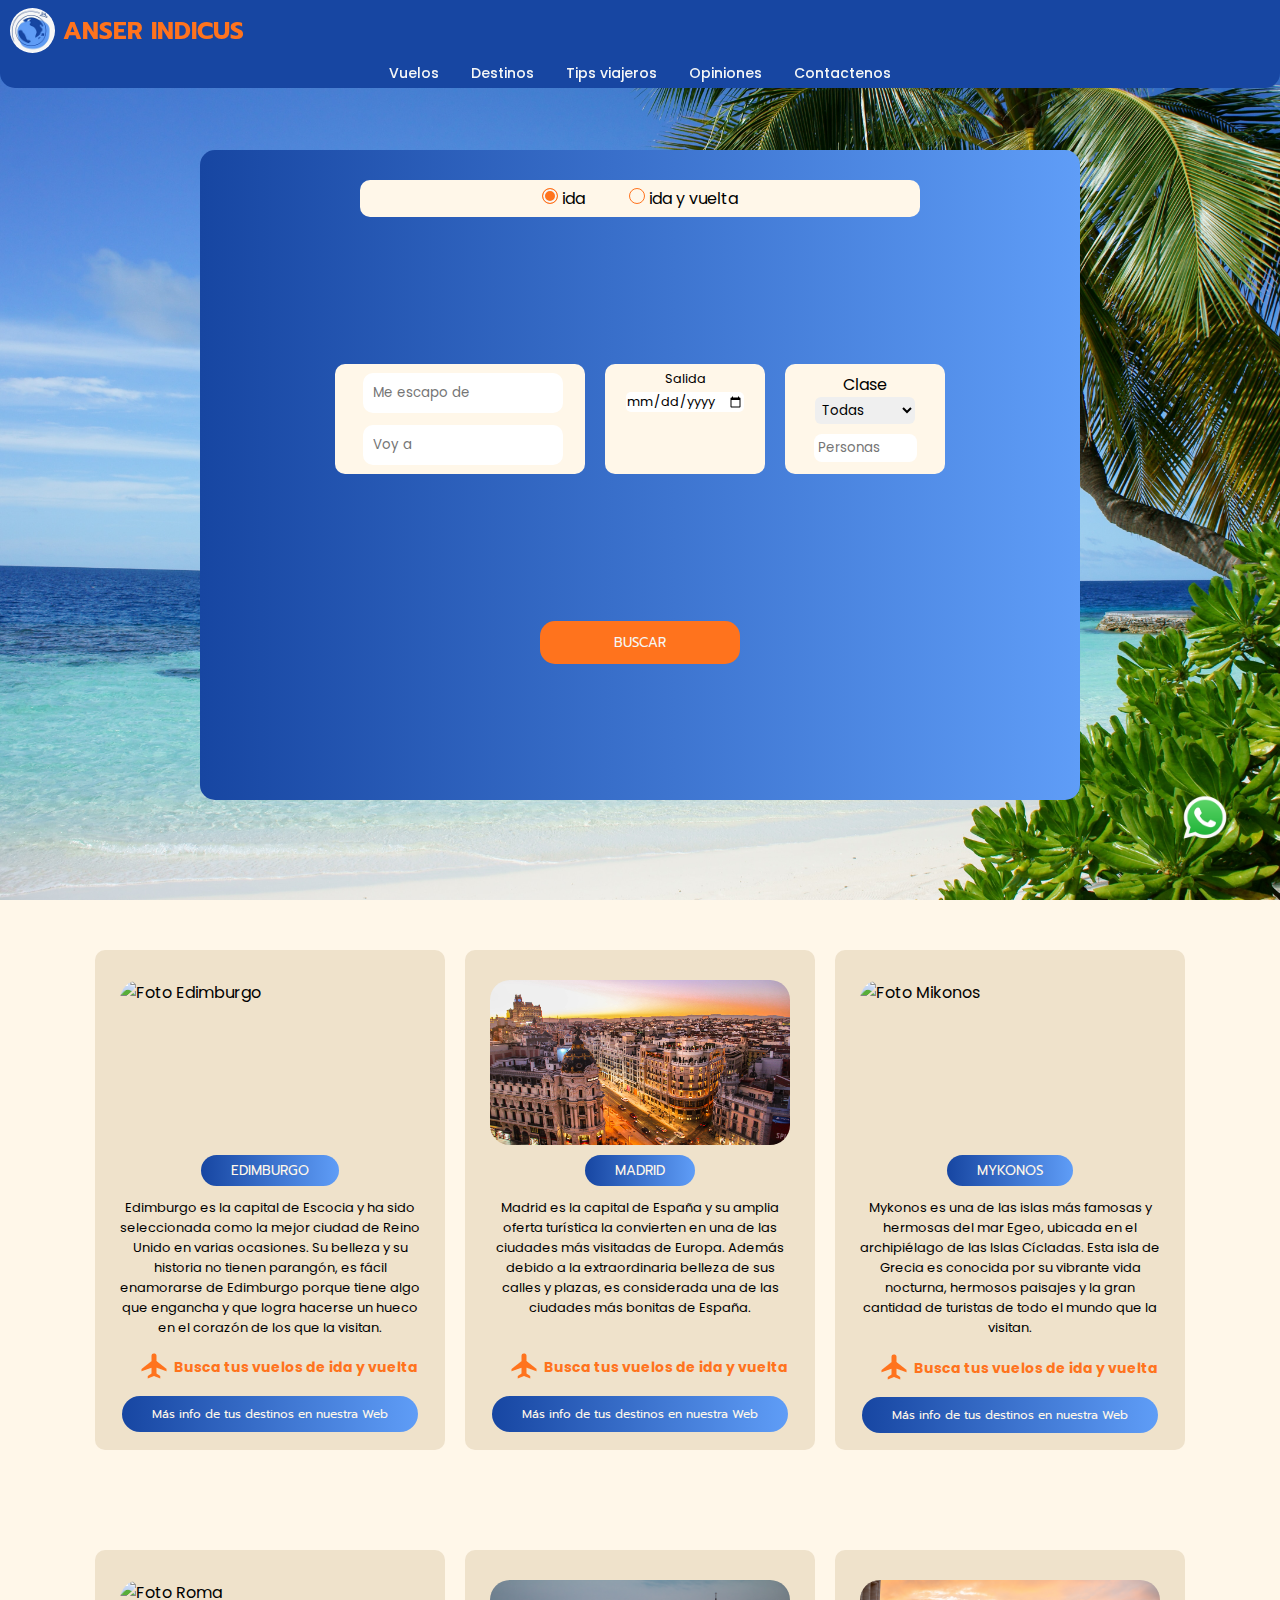
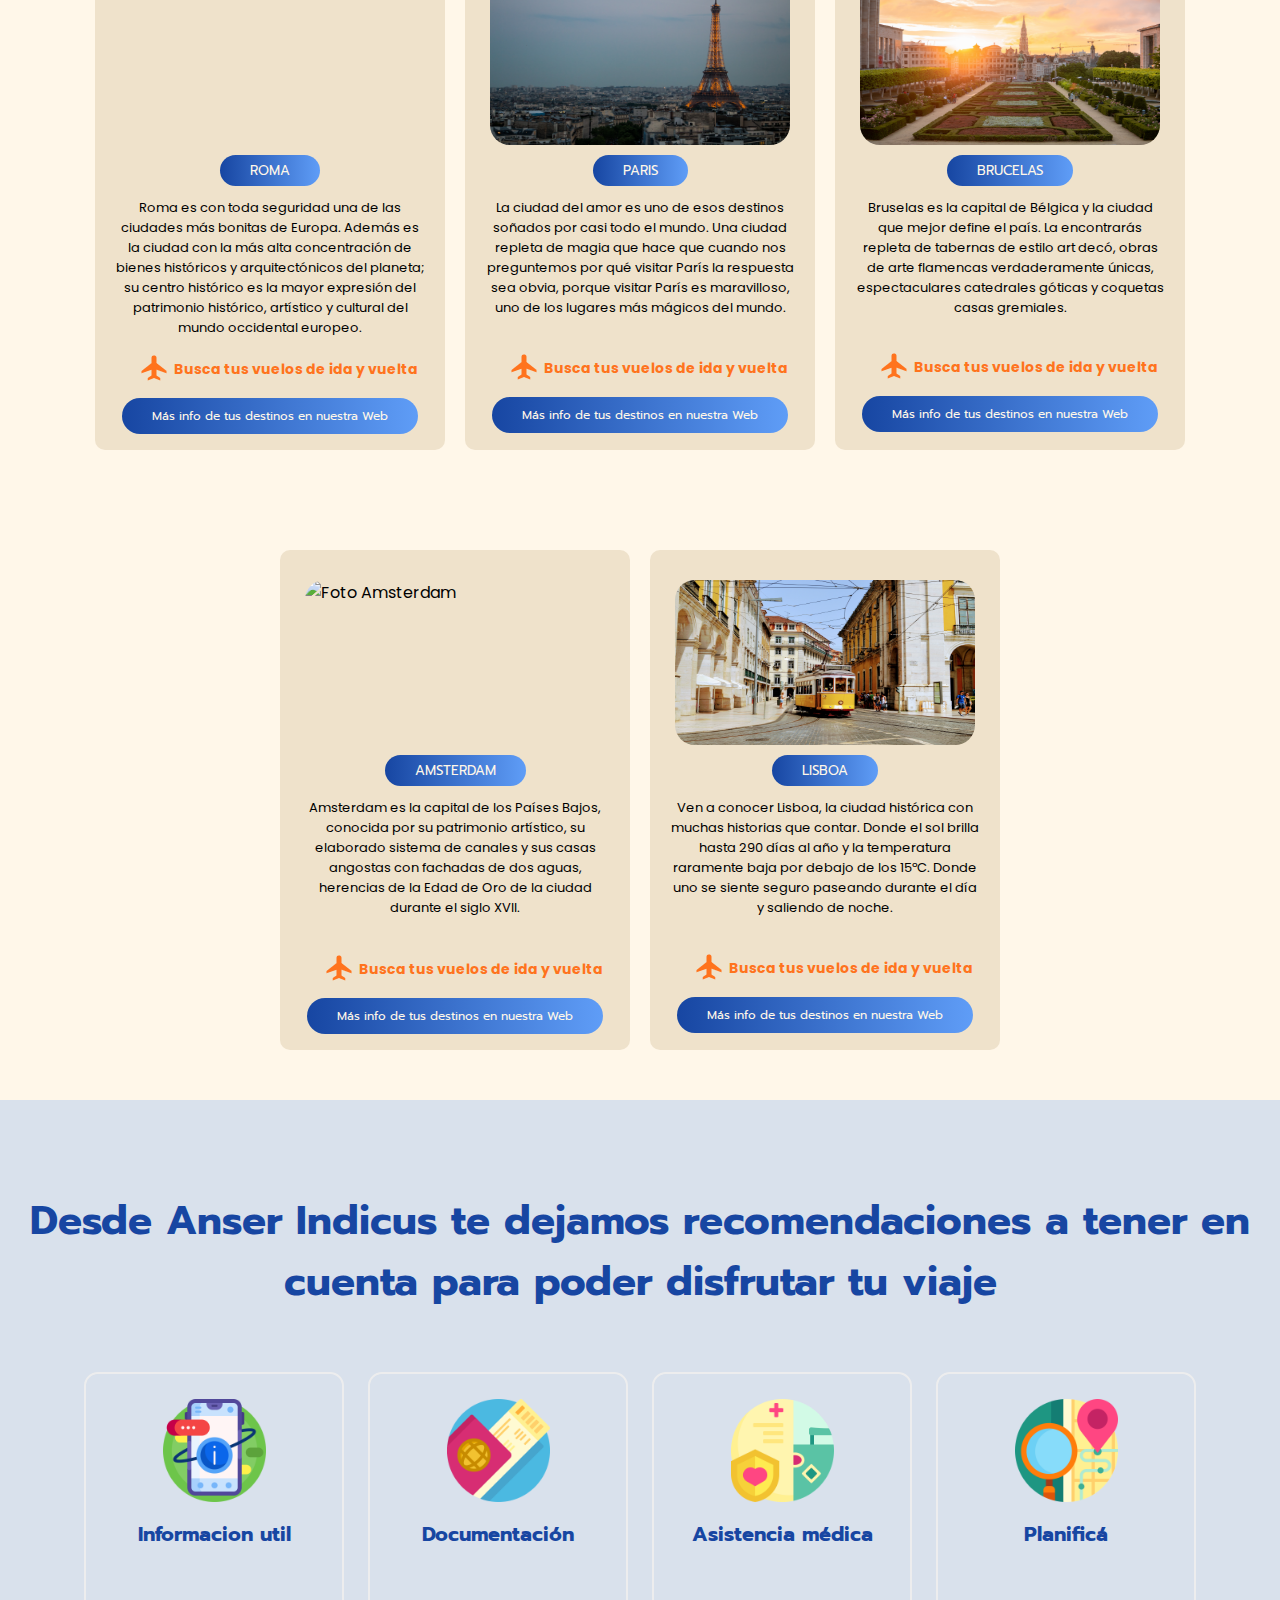
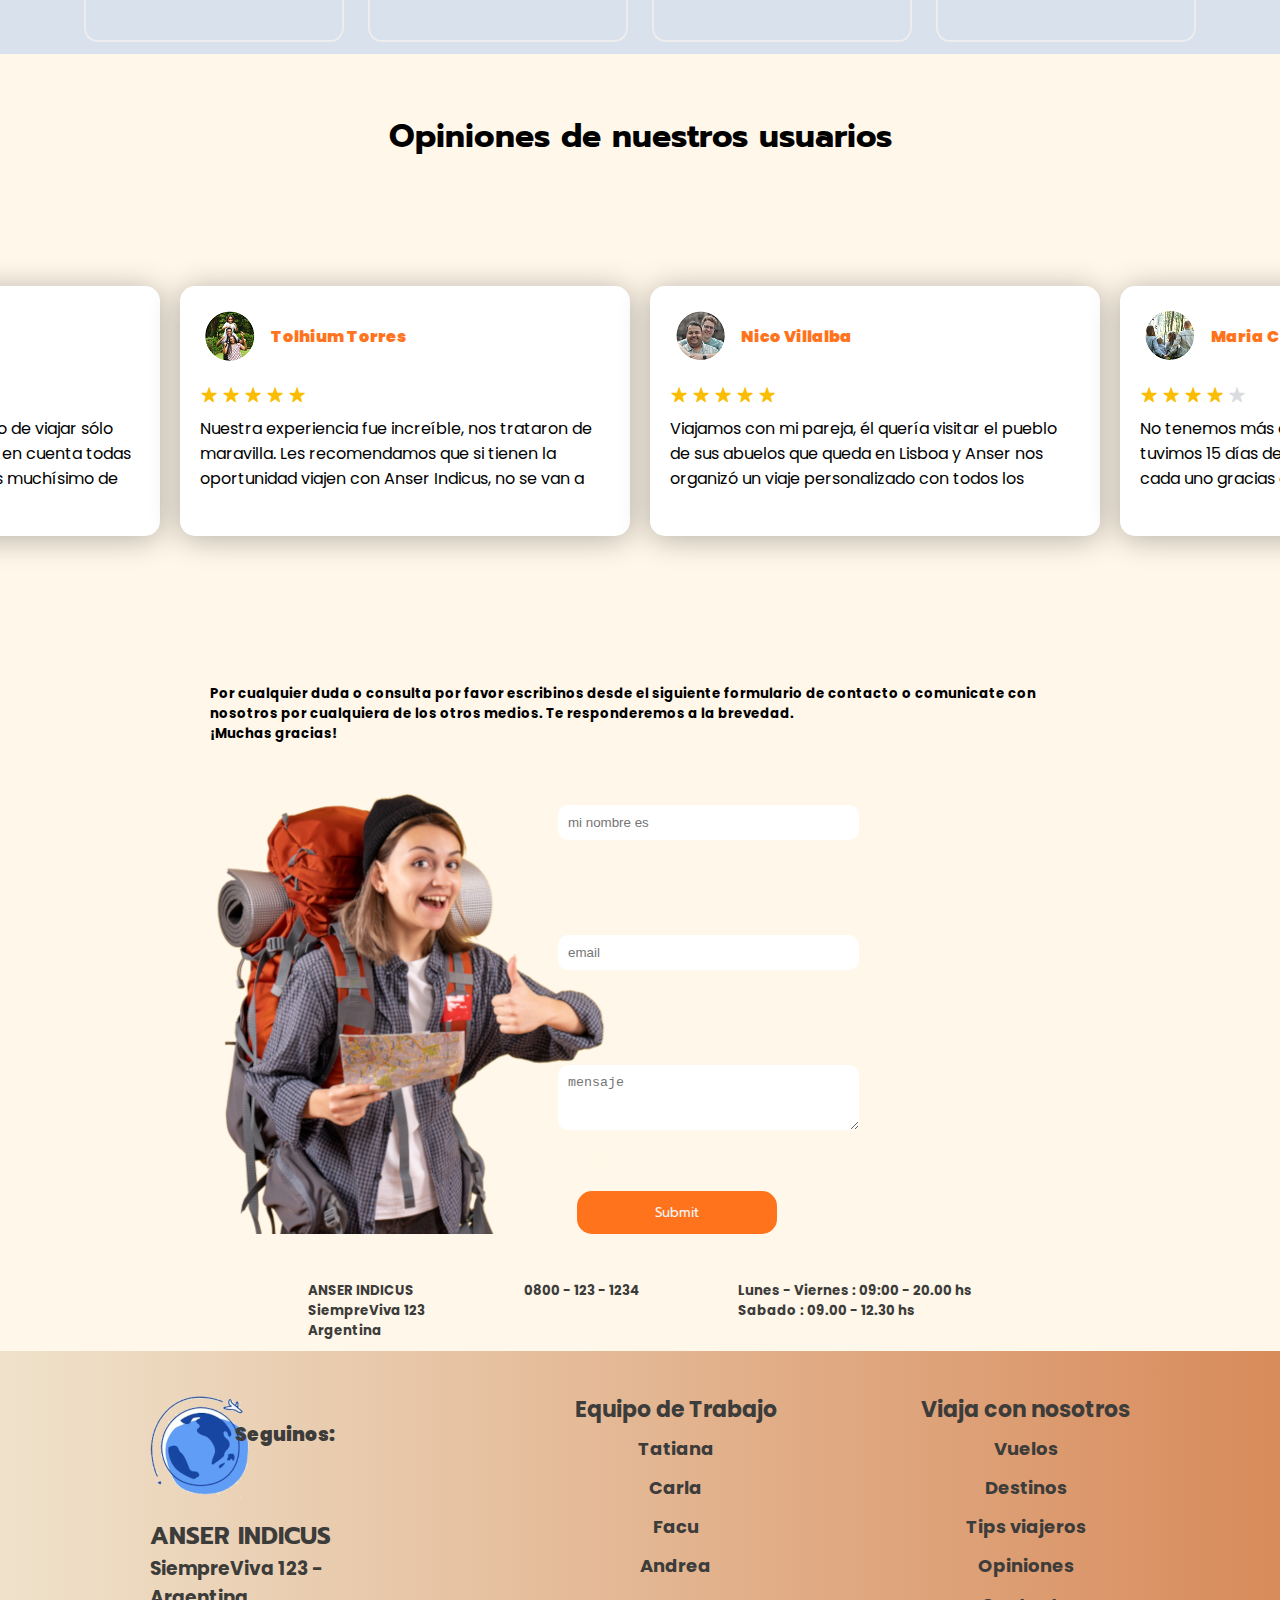
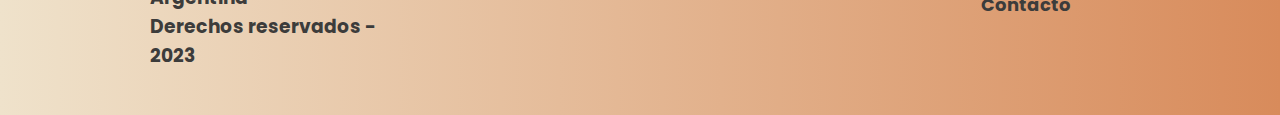
==== commit fcba794a: "Validacion y otras cosas" ====
--- a/index.html
+++ b/index.html
@@ -8,10 +8,10 @@
     <meta http-equiv="X-UA-Compatible" content="IE=edge">
     <link rel="preconnect" href="https://fonts.googleapis.com">
     <link rel="preconnect" href="https://fonts.gstatic.com" crossorigin>
-    <link href="https://fonts.googleapis.com/css2?family=Prompt&display=swap" rel="stylesheet">
+    <link href="https://fonts.googleapis.com/css2?family=Prompt&display=swap" rel="stylesheet"> 
     <link href="https://fonts.googleapis.com/css2?family=Poppins:wght@400&display=swap" rel="stylesheet">
     <link rel="shortcut icon" href="assets/Favicon.ico" type="image/x-icon">
-
+    
     <link rel="stylesheet" href="styles.css">
     <link rel="preconnect" href="https://fonts.googleapis.com">
     <link rel="preconnect" href="https://fonts.gstatic.com" crossorigin>
@@ -19,10 +19,6 @@
     <link rel="preconnect" href="https://fonts.googleapis.com">
     <link rel="preconnect" href="https://fonts.gstatic.com" crossorigin>
     <link href="https://fonts.googleapis.com/css2?family=Poppins:wght@200;300;400&display=swap" rel="stylesheet">
-
-    <link rel="preconnect" href="https://fonts.googleapis.com">
-    <link rel="preconnect" href="https://fonts.gstatic.com" crossorigin>
-    <link href="https://fonts.googleapis.com/css2?family=Alkatra:wght@700&display=swap" rel="stylesheet">
     <title>Anser Indicus</title>
 </head>
 
@@ -31,8 +27,8 @@
     <header>
         <nav class="menu">
             <div id="Container__logo">
-                <img id="logo" src="assets/logo.png" alt="logo" srcset="">
-                <p id="titulo">ANSER INDICUS</p>
+            <img id="logo" src="assets/logo.png" alt="logo" srcset="">
+            <p id="titulo">ANSER INDICUS</p>
             </div>
             <ul>
                 <li class="item"><a href="#fly">
@@ -52,8 +48,7 @@
                     </a></li>
                 <li class="item"><a href="#contacto">
                         <div class="item__box"><i class="fa-solid fa-envelope-open-text fa-lg"></i>
-                            <span>Contactenos</span>
-                        </div>
+                            <span>Contactenos</span></div>
                     </a></li>
             </ul>
         </nav>
@@ -131,7 +126,7 @@
                 <button class="boton-info1" onclick="window.location.href='edimburgo.html'">Más info de tus destinos en
                     nuestra Web</button>
             </div>
-
+            
             <div class="destination2">
                 <img src="resources/img/Madrid/madrid (3).jpg" alt="Foto Madrid" class="img-destinos2">
                 <button class="nombre-destino2">MADRID</button>
@@ -242,7 +237,7 @@
             </div>
             <div class="container-box">
                 <div class="box">
-                    <img src="assets/Tips/information.png" alt="">
+                    <img src="information.png" alt="">
                     <h2>Informacion util</h2>
                     <div class="container-p">
                         <p>Asesorate acerca del clima, accesibilidad, seguridad y medios de transporte del lugar que
@@ -251,7 +246,7 @@
                     </div>
                 </div>
                 <div class="box">
-                    <img src="assets/Tips/passport.png" alt="">
+                    <img src="passport.png" alt="">
                     <h2>Documentación</h2>
                     <div class="container-p">
                         <p>Verifica con el Consulado o Embajada correspondiente de contar con toda la documentación
@@ -259,7 +254,7 @@
                     </div>
                 </div>
                 <div class="box">
-                    <img src="assets/Tips/insurance.png" alt="">
+                    <img src="insurance.png" alt="">
                     <h2>Asistencia médica</h2>
                     <div class="container-p">
                         <p> Es importante contar con un seguro de asistencia
@@ -267,12 +262,11 @@
                     </div>
                 </div>
                 <div class="box">
-                    <img src="assets/Tips/excursion.png" alt="">
+                    <img src="excursion.png" alt="">
                     <h2>Planificá</h2>
                     <div class="container-p">
-                        <p> Buscá recomendaciones de lugares en base a tu presupuesto.
-                            Descargá mapas offline de las locaciones que quieras visitar en caso de tener problemas de
-                            conexión. </p>
+                        <p> Buscá recomendaciones de lugares en base a tu presupuesto. 
+                            Descargá mapas offline de las locaciones que quieras visitar en caso de tener problemas de conexión. </p>
                     </div>
                 </div>
             </div>
@@ -285,18 +279,18 @@
 
                 <div class="containerComments__box">
                     <div class="cardHeader">
-                        <img src="assets/Opiniones/card1.png" alt="logoGoogle">
+                        <img src="assets/card1.png" alt="logoGoogle">
                         <div>
                             <p>Juan Fernandez</p>
                         </div>
                     </div>
                     <div class="cardBody">
                         <div>
-                            <img src="assets/Opiniones/estrella.png" alt="">
-                            <img src="assets/Opiniones/estrella.png" alt="">
-                            <img src="assets/Opiniones/estrella.png" alt="">
-                            <img src="assets/Opiniones/estrella.png" alt="">
-                            <img src="assets/Opiniones/estrella.png" alt="">
+                            <img src="assets/estrella.png" alt="">
+                            <img src="assets/estrella.png" alt="">
+                            <img src="assets/estrella.png" alt="">
+                            <img src="assets/estrella.png" alt="">
+                            <img src="assets/estrella.png" alt="">
                         </div>
                         <p>Ya son dos viajes los que mi novia y yo hemos hecho con Anser Indicus, nos tocó Nápoles y
                             Oporto y la verdad que no
@@ -307,148 +301,137 @@
 
                 <div class="containerComments__box">
                     <div class="cardHeader">
-                        <img src="assets/Opiniones/card2.png" alt="logoGoogle">
+                        <img src="assets/card2.png" alt="logoGoogle">
                         <div>
                             <p>Mariana Castillos</p>
                         </div>
                     </div>
                     <div class="cardBody">
                         <div>
-                            <img src="assets/Opiniones/estrella.png" alt="">
-                            <img src="assets/Opiniones/estrella.png" alt="">
-                            <img src="assets/Opiniones/estrella.png" alt="">
-                            <img src="assets/Opiniones/estrella.png" alt="">
-                            <img src="assets/Opiniones/estrellaGris.png" alt="">
-                        </div>
-                        <p>Tuve un problema externo con la aerolínea y el personal de la agencia me acompañó en todo
-                            momento, inclusive a altas horas de la madrugada, no se que hubiera hecho sino. El resto del
-                            viaje fue hermoso, volví muy contenta. </p>
-                    </div>
-                </div>
-
-                <div class="containerComments__box">
-                    <div class="cardHeader">
-                        <img src="assets/Opiniones/card3.png" alt="logoGoogle">
+                            <img src="assets/estrella.png" alt="">
+                            <img src="assets/estrella.png" alt="">
+                            <img src="assets/estrella.png" alt="">
+                            <img src="assets/estrella.png" alt="">
+                            <img src="assets/estrellaGris.png" alt="">
+                        </div>
+                        <p>Tuve un problema externo con la aerolínea y el personal de la agencia me acompañó en todo momento, inclusive a altas horas de la madrugada, no se que hubiera hecho sino. El resto del viaje fue hermoso, volví muy contenta. </p>
+                    </div>
+                </div>
+
+                <div class="containerComments__box">
+                    <div class="cardHeader">
+                        <img src="assets/card3.png" alt="logoGoogle">
                         <div>
                             <p>Leo Gomez</p>
                         </div>
                     </div>
                     <div class="cardBody">
                         <div>
-                            <img src="assets/Opiniones/estrella.png" alt="">
-                            <img src="assets/Opiniones/estrella.png" alt="">
-                            <img src="assets/Opiniones/estrella.png" alt="">
-                            <img src="assets/Opiniones/estrella.png" alt="">
-                            <img src="assets/Opiniones/estrellaGris.png" alt="">
-                        </div>
-                        <p>Honestamente tenía mucho miedo de viajar sólo con mis hijos, pero la agencia tuvo en cuenta
-                            todas nuestras necesidades, disfrutamos muchísimo de nuestras vacaciones familiares!
-                        <p>
-                    </div>
-                </div>
-
-                <div class="containerComments__box">
-                    <div class="cardHeader">
-                        <img src="assets/Opiniones/card4.png" alt="logoGoogle">
+                            <img src="assets/estrella.png" alt="">
+                            <img src="assets/estrella.png" alt="">
+                            <img src="assets/estrella.png" alt="">
+                            <img src="assets/estrella.png" alt="">
+                            <img src="assets/estrellaGris.png" alt="">
+                        </div>
+                        <p>Honestamente tenía mucho miedo de viajar sólo con mis hijos, pero la agencia tuvo en cuenta todas nuestras necesidades, disfrutamos muchísimo de nuestras vacaciones familiares!<p>
+                    </div> 
+                </div>
+
+                <div class="containerComments__box">
+                    <div class="cardHeader">
+                        <img src="assets/card4.png" alt="logoGoogle">
                         <div>
                             <p>Tolhium Torres</p>
                         </div>
                     </div>
                     <div class="cardBody">
                         <div>
-                            <img src="assets/Opiniones/estrella.png" alt="">
-                            <img src="assets/Opiniones/estrella.png" alt="">
-                            <img src="assets/Opiniones/estrella.png" alt="">
-                            <img src="assets/Opiniones/estrella.png" alt="">
-                            <img src="assets/Opiniones/estrella.png" alt="">
-                        </div>
-                        <p>Nuestra experiencia fue increíble, nos trataron de maravilla. Les recomendamos que si tienen
-                            la oportunidad viajen con Anser Indicus, no se van a arrepentir.</p>
-                    </div>
-                </div>
-
-                <div class="containerComments__box">
-                    <div class="cardHeader">
-                        <img src="assets/Opiniones/card5.png" alt="logoGoogle">
+                            <img src="assets/estrella.png" alt="">
+                            <img src="assets/estrella.png" alt="">
+                            <img src="assets/estrella.png" alt="">
+                            <img src="assets/estrella.png" alt="">
+                            <img src="assets/estrella.png" alt="">
+                        </div>
+                        <p>Nuestra experiencia fue increíble, nos trataron de maravilla. Les recomendamos que si tienen la oportunidad viajen con Anser Indicus, no se van a arrepentir.</p>
+                    </div> 
+                </div>
+
+                <div class="containerComments__box">
+                    <div class="cardHeader">
+                        <img src="assets/card5.png" alt="logoGoogle">
                         <div>
                             <p>Nico Villalba</p>
                         </div>
                     </div>
                     <div class="cardBody">
                         <div>
-                            <img src="assets/Opiniones/estrella.png" alt="">
-                            <img src="assets/Opiniones/estrella.png" alt="">
-                            <img src="assets/Opiniones/estrella.png" alt="">
-                            <img src="assets/Opiniones/estrella.png" alt="">
-                            <img src="assets/Opiniones/estrella.png" alt="">
-                        </div>
-                        <p>Viajamos con mi pareja, él quería visitar el pueblo de sus abuelos que queda en Lisboa y
-                            Anser nos organizó un viaje personalizado con todos los traslados hasta ese lugar
-                            específico. Fue emocionante poder realizar este viaje, estamos muy agradecidos!</p>
-                    </div>
-                </div>
-
-                <div class="containerComments__box">
-                    <div class="cardHeader">
-                        <img src="assets/Opiniones/card6.png" alt="logoGoogle">
+                            <img src="assets/estrella.png" alt="">
+                            <img src="assets/estrella.png" alt="">
+                            <img src="assets/estrella.png" alt="">
+                            <img src="assets/estrella.png" alt="">
+                            <img src="assets/estrella.png" alt="">
+                        </div>
+                        <p>Viajamos con mi pareja, él quería visitar el pueblo de sus abuelos que queda en Lisboa y Anser nos organizó un viaje personalizado con todos los traslados hasta ese lugar específico. Fue emocionante poder realizar este viaje, estamos muy agradecidos!</p>
+                    </div> 
+                </div>
+
+                <div class="containerComments__box">
+                    <div class="cardHeader">
+                        <img src="assets/card6.png" alt="logoGoogle">
                         <div>
                             <p>Maria Carrizo</p>
                         </div>
                     </div>
                     <div class="cardBody">
                         <div>
-                            <img src="assets/Opiniones/estrella.png" alt="">
-                            <img src="assets/Opiniones/estrella.png" alt="">
-                            <img src="assets/Opiniones/estrella.png" alt="">
-                            <img src="assets/Opiniones/estrella.png" alt="">
-                            <img src="assets/Opiniones/estrellaGris.png" alt="">
-                        </div>
-                        <p>No tenemos más que palabras de agradecimiento, tuvimos 15 días de vacaciones y disfrutamos
-                            todos y cada uno gracias a la agencia, todo estaba super organizado. </p>
-                    </div>
-                </div>
-
-                <div class="containerComments__box">
-                    <div class="cardHeader">
-                        <img src="assets/Opiniones/card7.png" alt="logoGoogle">
+                            <img src="assets/estrella.png" alt="">
+                            <img src="assets/estrella.png" alt="">
+                            <img src="assets/estrella.png" alt="">
+                            <img src="assets/estrella.png" alt="">
+                            <img src="assets/estrellaGris.png" alt="">
+                        </div>
+                        <p>No tenemos más que palabras de agradecimiento, tuvimos 15 días de vacaciones y disfrutamos todos y cada uno gracias a la agencia, todo estaba super organizado. </p>
+                    </div> 
+                </div>
+
+                <div class="containerComments__box">
+                    <div class="cardHeader">
+                        <img src="assets/card7.png" alt="logoGoogle">
                         <div>
                             <p>Gabriel Barco</p>
                         </div>
                     </div>
                     <div class="cardBody">
                         <div>
-                            <img src="assets/Opiniones/estrella.png" alt="">
-                            <img src="assets/Opiniones/estrella.png" alt="">
-                            <img src="assets/Opiniones/estrella.png" alt="">
-                            <img src="assets/Opiniones/estrella.png" alt="">
-                            <img src="assets/Opiniones/estrella.png" alt="">
-                        </div>
-                        <p>Con mi pareja somos de hacer otro tipo de viajes, no tan organizados quizá, pero quisimos
-                            probar la experiencia porque nos la habían recomendado y nos encantó. Sólo tuvimos que pagar
-                            y disfrutar, del resto se encargó la agencia!</p>
-                    </div>
-                </div>
-
-                <div class="containerComments__box">
-                    <div class="cardHeader">
-                        <img src="assets/Opiniones/card8.png" alt="logoGoogle">
+                            <img src="assets/estrella.png" alt="">
+                            <img src="assets/estrella.png" alt="">
+                            <img src="assets/estrella.png" alt="">
+                            <img src="assets/estrella.png" alt="">
+                            <img src="assets/estrella.png" alt="">
+                        </div>
+                        <p>Con mi pareja somos de hacer otro tipo de viajes, no tan organizados quizá, pero quisimos probar la experiencia porque nos la habían recomendado y nos encantó. Sólo tuvimos que pagar y disfrutar, del resto se encargó la agencia!</p>
+                    </div> 
+                </div>
+                
+                <div class="containerComments__box">
+                    <div class="cardHeader">
+                        <img src="assets/card8.png" alt="logoGoogle">
                         <div>
                             <p>Xiang Chung</p>
                         </div>
                     </div>
                     <div class="cardBody">
                         <div>
-                            <img src="assets/Opiniones/estrella.png" alt="">
-                            <img src="assets/Opiniones/estrella.png" alt="">
-                            <img src="assets/Opiniones/estrella.png" alt="">
-                            <img src="assets/Opiniones/estrella.png" alt="">
-                            <img src="assets/Opiniones/estrellaGris.png" alt="">
-                        </div>
-                        <p>
-                            Es la segunda vez que viajamos con ellos, esta vez nuestro destino fue Roma, quedamos
-                            encantados con la comida. Ya estamos pensando destinos para nuestro tercer viaje!
-                        </p>
-                    </div>
+                            <img src="assets/estrella.png" alt="">
+                            <img src="assets/estrella.png" alt="">
+                            <img src="assets/estrella.png" alt="">
+                            <img src="assets/estrella.png" alt="">
+                            <img src="assets/estrellaGris.png" alt="">
+                        </div>
+                        <p> 
+                            Es la segunda vez que viajamos con ellos, esta vez nuestro destino fue Roma, quedamos encantados con la comida. Ya estamos pensando destinos para nuestro tercer viaje!
+                            </p>
+                    </div> 
                 </div>
             </div>
 
@@ -458,8 +441,7 @@
             <div class="contenedorContacto">
                 <div class="itemContacto itemContactoHeader">
                     <h5>
-                        <p>Por cualquier duda o consulta por favor escribinos desde el siguiente formulario de contacto
-                            o
+                        <p>Por cualquier duda o consulta por favor escribinos desde el siguiente formulario de contacto o
                             comunicate con nosotros por cualquiera de los otros medios.
                             Te responderemos a la brevedad.</p>
                         <p>¡Muchas gracias!</p>
@@ -467,29 +449,29 @@
                 </div>
                 <div class="itemContacto itemContactoContenido">
                     <form class="contendorFormularioContacto" action="">
-
+                        
                         <div class=" itemFormularioContacto itemNombre">
                             <i class="fa-solid fa-user fa-lg" style="color: #FF731D;"></i>
-                            <input type="text" id="nombreContacto" placeholder="mi nombre es" required>
-                        </div>
-
+                            <input type="text" id="nombre" placeholder="mi nombre es">
+                        </div>
+    
                         <div class=" itemFormularioContacto itemEmail">
                             <i class="fa-solid  fa-envelope fa-lg" style="color: #FF731D;"></i>
                             <input type="email" name="email" id="email" placeholder="email">
-
-                        </div>
-
+    
+                        </div>
+    
                         <div class="itemFormularioContacto itemMensaje">
                             <i class="fa-solid fa-comment fa-lg" style="color: #FF731D;"></i>
                             <textarea name="mensaje" id="mensaje" cols="" rows="3" placeholder="mensaje"></textarea>
                         </div>
-
+                        
                         <div class="itemImagen">
-                            <img src="assets/Contacto/mochilerafeliz.png" alt="mujer mochilera feliz">
+                            <img src="assets/mochilerafeliz.png" alt="mujer mochilera feliz">
                         </div>
 
                         <div class="formulary__button itemBoton">
-                            <button value="Validate" onclick="return validarFormularioContacto()">ENVIAR</button>
+                            <input class="boton_form" type="submit">
                         </div>
                     </form>
                 </div>
@@ -535,15 +517,12 @@
                 </div>
             </div>
         </section>
-
         <div class="contenedor_btn_wsp">
             <a href="https://wa.me/987654321?text=Deseo%20relizar%20un%20viaje" target="_blank">
                 <img class="btn-wsp" src="assets/WhatsApp_icon.png" alt="">
             </a>
         </div>
-
     </main>
-
     <footer class="contenedor-footer">
         <div class="item-footer contenedorPrimerItem-footer">
             <div class="itemFooterlogo">
--- a/styles.css
+++ b/styles.css
@@ -63,7 +63,6 @@
     font-size: 1000;
     align-self: center;
     margin-left: 8px;
-    font-family: 'Alkatra', cursive;
     /* margin-top: 7px; */
 
 }
@@ -1026,7 +1025,6 @@
     margin-top: 90px;
     font-family: 'Prompt', sans-serif;
     color: #1746A2;
-
 }
 
 .container-box {
@@ -1034,7 +1032,6 @@
     display: flex;
     flex-wrap: wrap;
     justify-content: center;
-
 }
 
 .box {
@@ -1045,6 +1042,8 @@
     padding: 25px;
     border: 2px solid #eeee;
     border-radius: 14px;
+   
+    
     text-align: center;
     margin-top: 60px;
 }
@@ -1180,7 +1179,7 @@
 
 /* Inicia css Seccion Contacto y Footer */
 #contacto {
-    background-image: url("assets/Contacto/nubes.png");
+    background-image: url("assets/nubes.png");
     background-size: cover;
     margin-top: 70px;
     /* height: 100%; */
@@ -1264,6 +1263,17 @@
     accent-color: #9A9BC0;
     border-radius: 10px;
     outline-color: #FF731D;
+}
+
+.boton_form{
+    border: none;
+    background-color: #FF731D;
+    color:#f6f7f6;
+    font-size: 800;
+    padding: 11px;
+    width: 200px;
+    border-radius: 15px;
+    font-family: 'Prompt', sans-serif;
 }
 
 .pIcon {
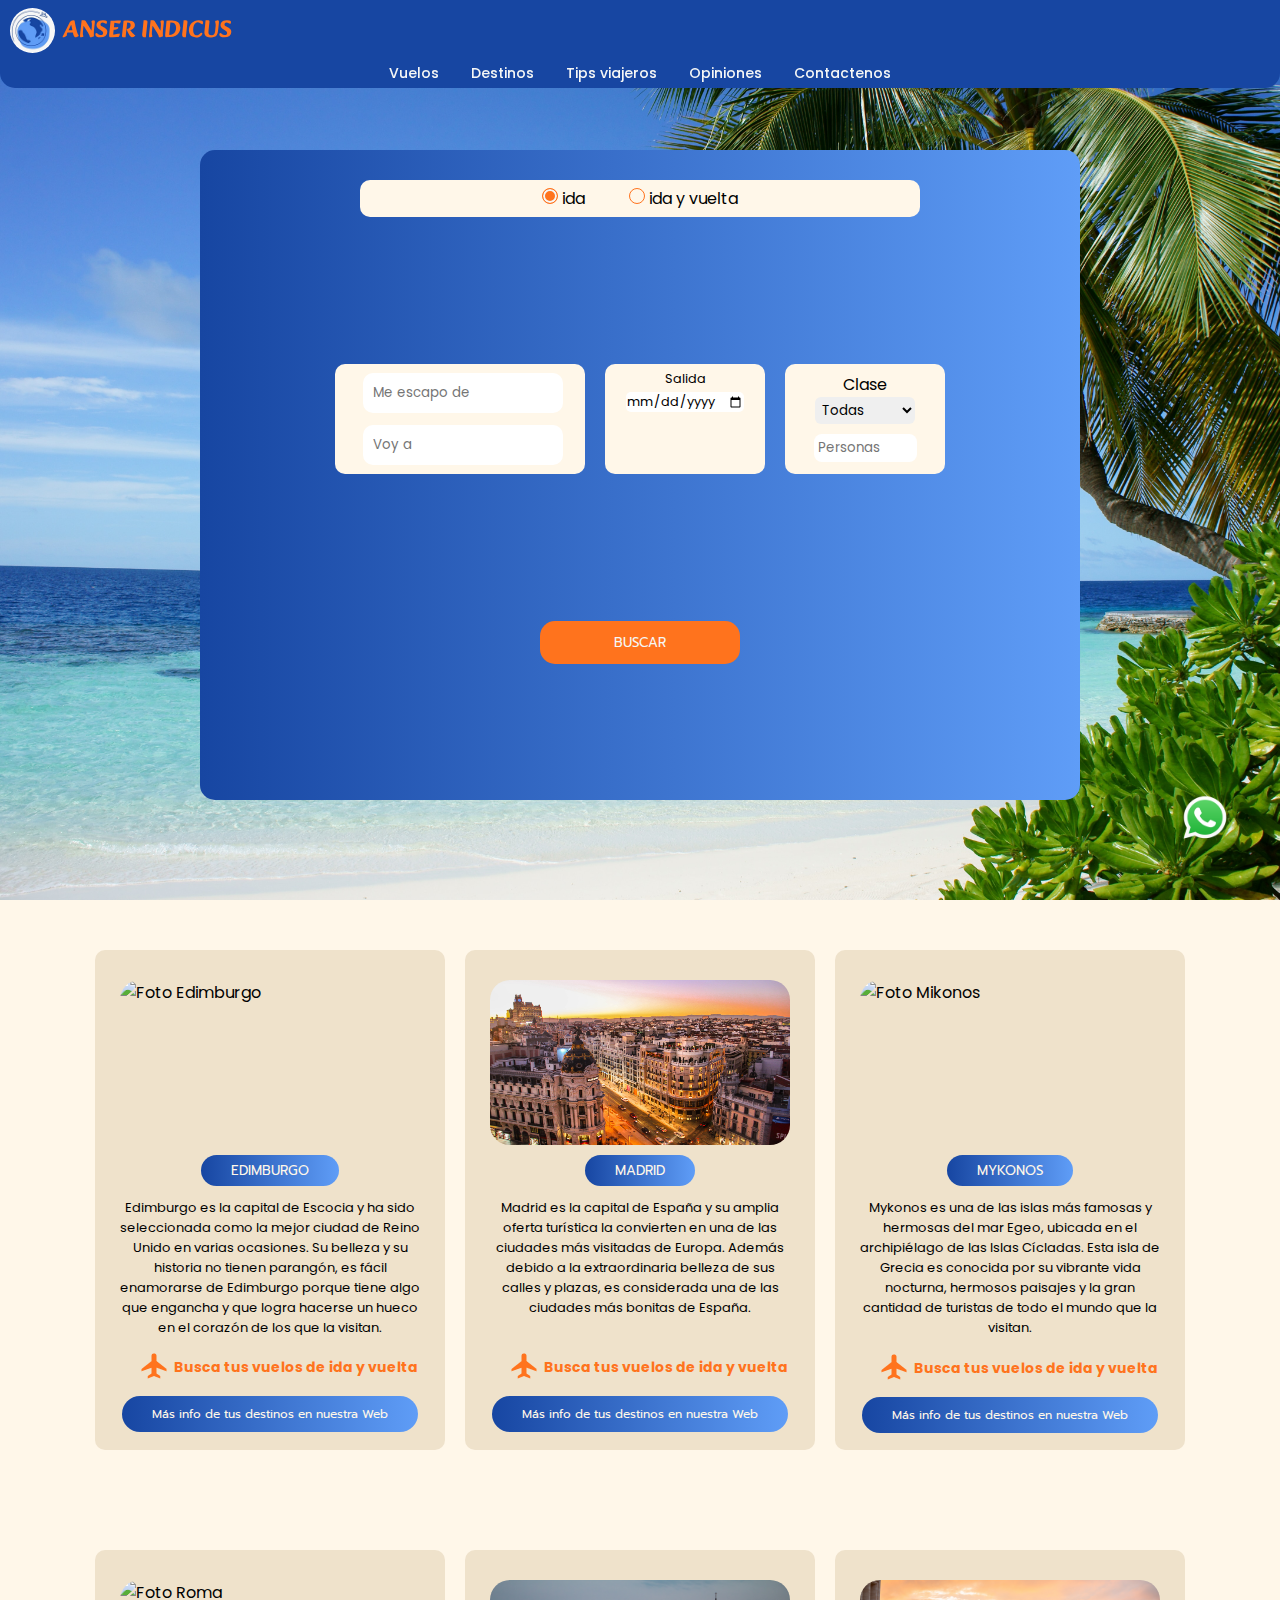
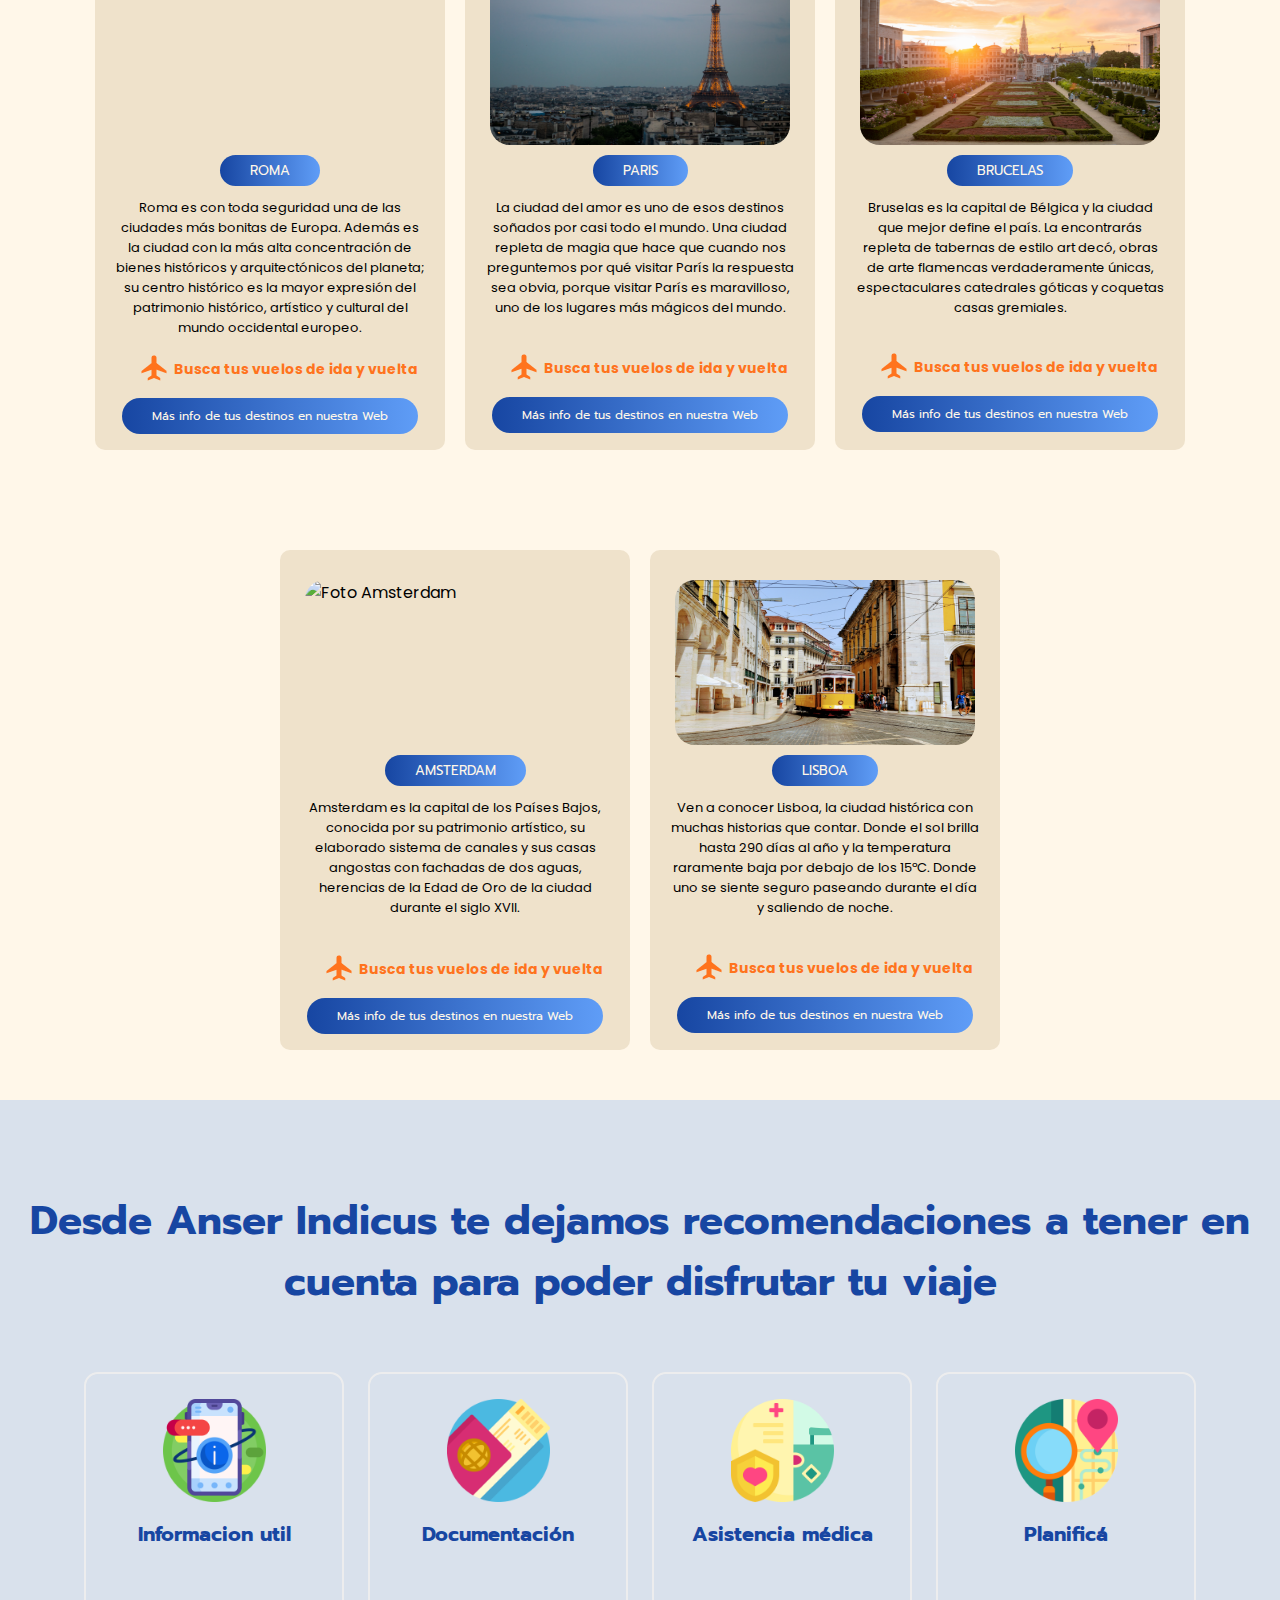
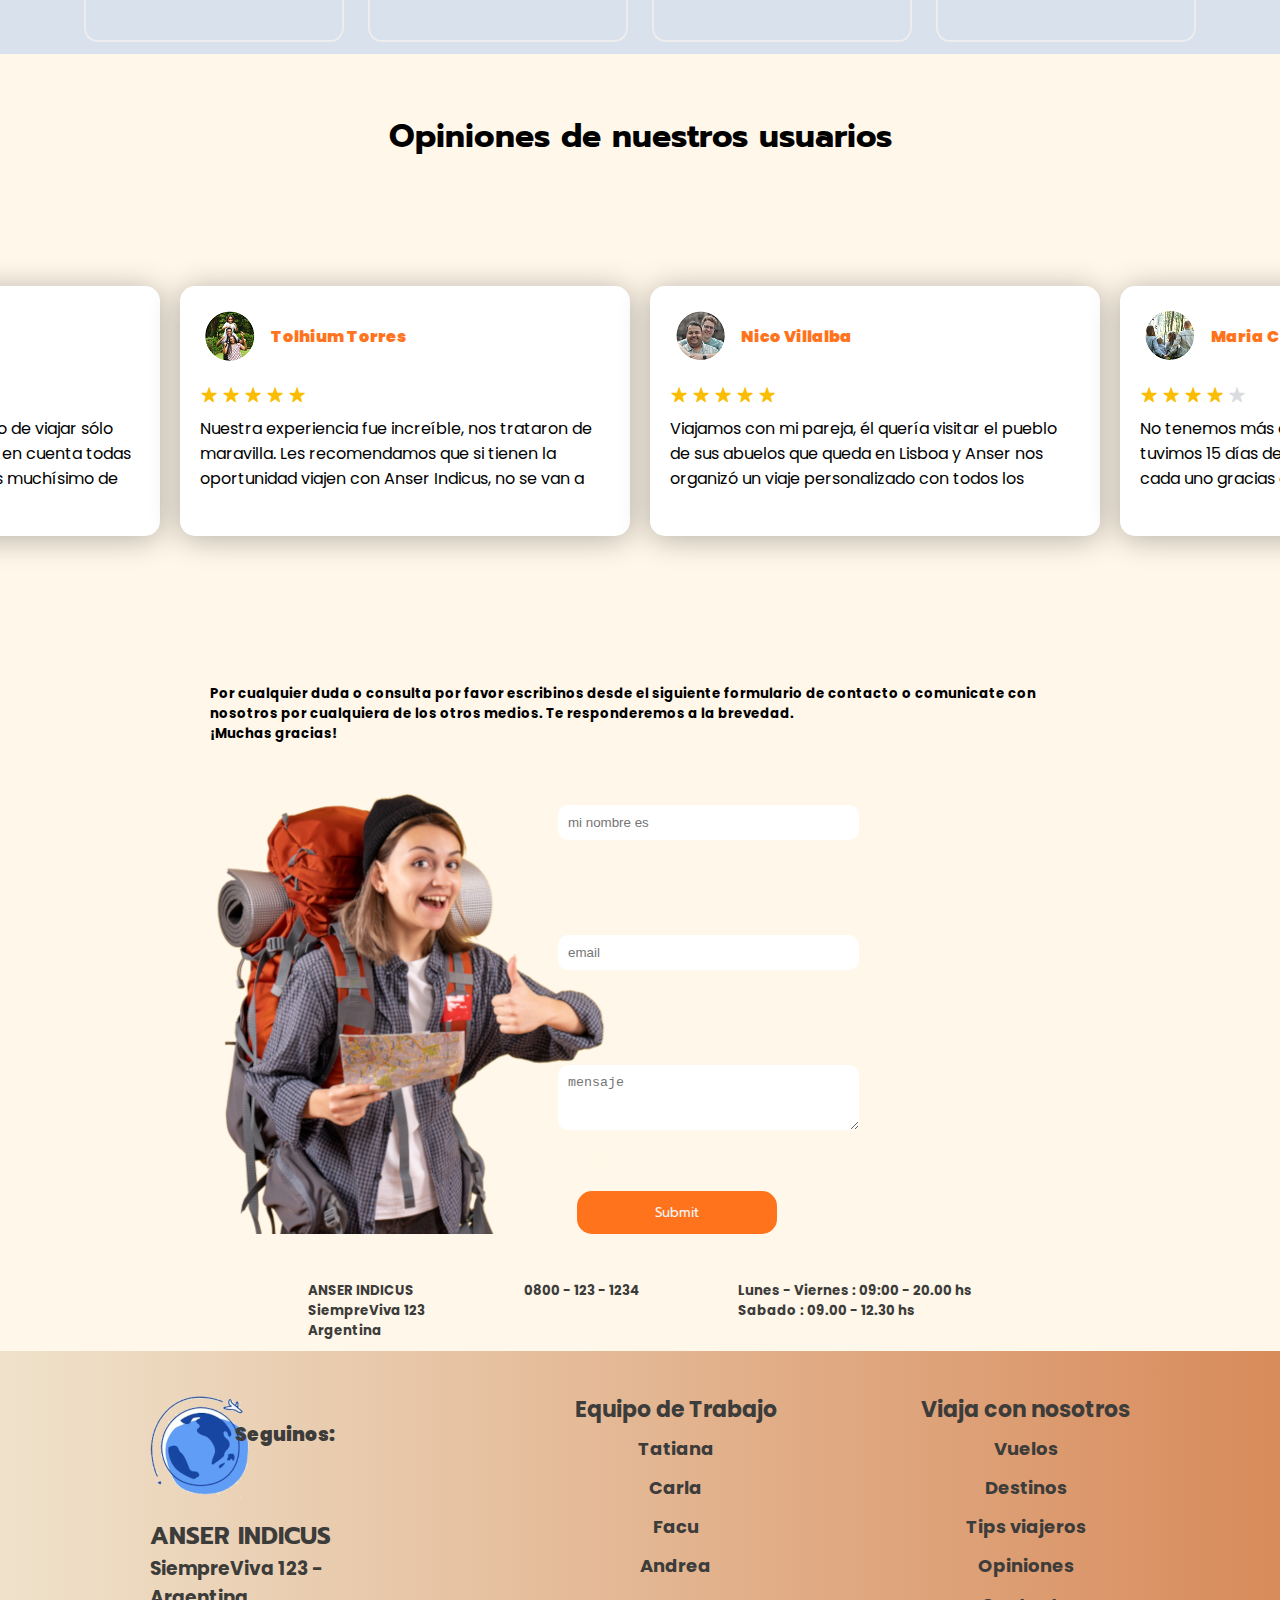
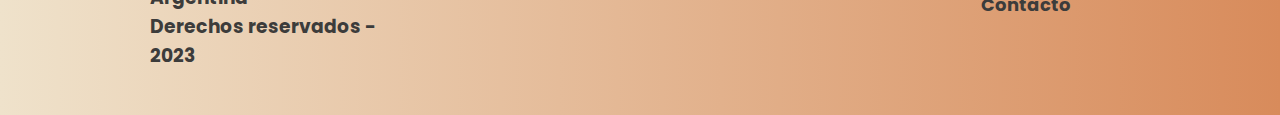
==== commit a0717e28: "Terminando validacion" ====
--- a/index.html
+++ b/index.html
@@ -8,10 +8,10 @@
     <meta http-equiv="X-UA-Compatible" content="IE=edge">
     <link rel="preconnect" href="https://fonts.googleapis.com">
     <link rel="preconnect" href="https://fonts.gstatic.com" crossorigin>
-    <link href="https://fonts.googleapis.com/css2?family=Prompt&display=swap" rel="stylesheet"> 
+    <link href="https://fonts.googleapis.com/css2?family=Prompt&display=swap" rel="stylesheet">
     <link href="https://fonts.googleapis.com/css2?family=Poppins:wght@400&display=swap" rel="stylesheet">
     <link rel="shortcut icon" href="assets/Favicon.ico" type="image/x-icon">
-    
+
     <link rel="stylesheet" href="styles.css">
     <link rel="preconnect" href="https://fonts.googleapis.com">
     <link rel="preconnect" href="https://fonts.gstatic.com" crossorigin>
@@ -19,6 +19,10 @@
     <link rel="preconnect" href="https://fonts.googleapis.com">
     <link rel="preconnect" href="https://fonts.gstatic.com" crossorigin>
     <link href="https://fonts.googleapis.com/css2?family=Poppins:wght@200;300;400&display=swap" rel="stylesheet">
+
+    <link rel="preconnect" href="https://fonts.googleapis.com">
+    <link rel="preconnect" href="https://fonts.gstatic.com" crossorigin>
+    <link href="https://fonts.googleapis.com/css2?family=Alkatra:wght@700&display=swap" rel="stylesheet">
     <title>Anser Indicus</title>
 </head>
 
@@ -27,8 +31,8 @@
     <header>
         <nav class="menu">
             <div id="Container__logo">
-            <img id="logo" src="assets/logo.png" alt="logo" srcset="">
-            <p id="titulo">ANSER INDICUS</p>
+                <img id="logo" src="assets/logo.png" alt="logo" srcset="">
+                <p id="titulo">ANSER INDICUS</p>
             </div>
             <ul>
                 <li class="item"><a href="#fly">
@@ -48,7 +52,8 @@
                     </a></li>
                 <li class="item"><a href="#contacto">
                         <div class="item__box"><i class="fa-solid fa-envelope-open-text fa-lg"></i>
-                            <span>Contactenos</span></div>
+                            <span>Contactenos</span>
+                        </div>
                     </a></li>
             </ul>
         </nav>
@@ -126,7 +131,7 @@
                 <button class="boton-info1" onclick="window.location.href='edimburgo.html'">Más info de tus destinos en
                     nuestra Web</button>
             </div>
-            
+
             <div class="destination2">
                 <img src="resources/img/Madrid/madrid (3).jpg" alt="Foto Madrid" class="img-destinos2">
                 <button class="nombre-destino2">MADRID</button>
@@ -237,7 +242,7 @@
             </div>
             <div class="container-box">
                 <div class="box">
-                    <img src="information.png" alt="">
+                    <img src="assets/Tips/information.png" alt="">
                     <h2>Informacion util</h2>
                     <div class="container-p">
                         <p>Asesorate acerca del clima, accesibilidad, seguridad y medios de transporte del lugar que
@@ -246,7 +251,7 @@
                     </div>
                 </div>
                 <div class="box">
-                    <img src="passport.png" alt="">
+                    <img src="assets/Tips/passport.png" alt="">
                     <h2>Documentación</h2>
                     <div class="container-p">
                         <p>Verifica con el Consulado o Embajada correspondiente de contar con toda la documentación
@@ -254,7 +259,7 @@
                     </div>
                 </div>
                 <div class="box">
-                    <img src="insurance.png" alt="">
+                    <img src="assets/Tips/insurance.png" alt="">
                     <h2>Asistencia médica</h2>
                     <div class="container-p">
                         <p> Es importante contar con un seguro de asistencia
@@ -262,11 +267,12 @@
                     </div>
                 </div>
                 <div class="box">
-                    <img src="excursion.png" alt="">
+                    <img src="assets/Tips/excursion.png" alt="">
                     <h2>Planificá</h2>
                     <div class="container-p">
-                        <p> Buscá recomendaciones de lugares en base a tu presupuesto. 
-                            Descargá mapas offline de las locaciones que quieras visitar en caso de tener problemas de conexión. </p>
+                        <p> Buscá recomendaciones de lugares en base a tu presupuesto.
+                            Descargá mapas offline de las locaciones que quieras visitar en caso de tener problemas de
+                            conexión. </p>
                     </div>
                 </div>
             </div>
@@ -279,18 +285,18 @@
 
                 <div class="containerComments__box">
                     <div class="cardHeader">
-                        <img src="assets/card1.png" alt="logoGoogle">
+                        <img src="assets/Opiniones/card1.png" alt="logoGoogle">
                         <div>
                             <p>Juan Fernandez</p>
                         </div>
                     </div>
                     <div class="cardBody">
                         <div>
-                            <img src="assets/estrella.png" alt="">
-                            <img src="assets/estrella.png" alt="">
-                            <img src="assets/estrella.png" alt="">
-                            <img src="assets/estrella.png" alt="">
-                            <img src="assets/estrella.png" alt="">
+                            <img src="assets/Opiniones/estrella.png" alt="">
+                            <img src="assets/Opiniones/estrella.png" alt="">
+                            <img src="assets/Opiniones/estrella.png" alt="">
+                            <img src="assets/Opiniones/estrella.png" alt="">
+                            <img src="assets/Opiniones/estrella.png" alt="">
                         </div>
                         <p>Ya son dos viajes los que mi novia y yo hemos hecho con Anser Indicus, nos tocó Nápoles y
                             Oporto y la verdad que no
@@ -301,137 +307,148 @@
 
                 <div class="containerComments__box">
                     <div class="cardHeader">
-                        <img src="assets/card2.png" alt="logoGoogle">
+                        <img src="assets/Opiniones/card2.png" alt="logoGoogle">
                         <div>
                             <p>Mariana Castillos</p>
                         </div>
                     </div>
                     <div class="cardBody">
                         <div>
-                            <img src="assets/estrella.png" alt="">
-                            <img src="assets/estrella.png" alt="">
-                            <img src="assets/estrella.png" alt="">
-                            <img src="assets/estrella.png" alt="">
-                            <img src="assets/estrellaGris.png" alt="">
-                        </div>
-                        <p>Tuve un problema externo con la aerolínea y el personal de la agencia me acompañó en todo momento, inclusive a altas horas de la madrugada, no se que hubiera hecho sino. El resto del viaje fue hermoso, volví muy contenta. </p>
-                    </div>
-                </div>
-
-                <div class="containerComments__box">
-                    <div class="cardHeader">
-                        <img src="assets/card3.png" alt="logoGoogle">
+                            <img src="assets/Opiniones/estrella.png" alt="">
+                            <img src="assets/Opiniones/estrella.png" alt="">
+                            <img src="assets/Opiniones/estrella.png" alt="">
+                            <img src="assets/Opiniones/estrella.png" alt="">
+                            <img src="assets/Opiniones/estrellaGris.png" alt="">
+                        </div>
+                        <p>Tuve un problema externo con la aerolínea y el personal de la agencia me acompañó en todo
+                            momento, inclusive a altas horas de la madrugada, no se que hubiera hecho sino. El resto del
+                            viaje fue hermoso, volví muy contenta. </p>
+                    </div>
+                </div>
+
+                <div class="containerComments__box">
+                    <div class="cardHeader">
+                        <img src="assets/Opiniones/card3.png" alt="logoGoogle">
                         <div>
                             <p>Leo Gomez</p>
                         </div>
                     </div>
                     <div class="cardBody">
                         <div>
-                            <img src="assets/estrella.png" alt="">
-                            <img src="assets/estrella.png" alt="">
-                            <img src="assets/estrella.png" alt="">
-                            <img src="assets/estrella.png" alt="">
-                            <img src="assets/estrellaGris.png" alt="">
-                        </div>
-                        <p>Honestamente tenía mucho miedo de viajar sólo con mis hijos, pero la agencia tuvo en cuenta todas nuestras necesidades, disfrutamos muchísimo de nuestras vacaciones familiares!<p>
-                    </div> 
-                </div>
-
-                <div class="containerComments__box">
-                    <div class="cardHeader">
-                        <img src="assets/card4.png" alt="logoGoogle">
+                            <img src="assets/Opiniones/estrella.png" alt="">
+                            <img src="assets/Opiniones/estrella.png" alt="">
+                            <img src="assets/Opiniones/estrella.png" alt="">
+                            <img src="assets/Opiniones/estrella.png" alt="">
+                            <img src="assets/Opiniones/estrellaGris.png" alt="">
+                        </div>
+                        <p>Honestamente tenía mucho miedo de viajar sólo con mis hijos, pero la agencia tuvo en cuenta
+                            todas nuestras necesidades, disfrutamos muchísimo de nuestras vacaciones familiares!
+                        <p>
+                    </div>
+                </div>
+
+                <div class="containerComments__box">
+                    <div class="cardHeader">
+                        <img src="assets/Opiniones/card4.png" alt="logoGoogle">
                         <div>
                             <p>Tolhium Torres</p>
                         </div>
                     </div>
                     <div class="cardBody">
                         <div>
-                            <img src="assets/estrella.png" alt="">
-                            <img src="assets/estrella.png" alt="">
-                            <img src="assets/estrella.png" alt="">
-                            <img src="assets/estrella.png" alt="">
-                            <img src="assets/estrella.png" alt="">
-                        </div>
-                        <p>Nuestra experiencia fue increíble, nos trataron de maravilla. Les recomendamos que si tienen la oportunidad viajen con Anser Indicus, no se van a arrepentir.</p>
-                    </div> 
-                </div>
-
-                <div class="containerComments__box">
-                    <div class="cardHeader">
-                        <img src="assets/card5.png" alt="logoGoogle">
+                            <img src="assets/Opiniones/estrella.png" alt="">
+                            <img src="assets/Opiniones/estrella.png" alt="">
+                            <img src="assets/Opiniones/estrella.png" alt="">
+                            <img src="assets/Opiniones/estrella.png" alt="">
+                            <img src="assets/Opiniones/estrella.png" alt="">
+                        </div>
+                        <p>Nuestra experiencia fue increíble, nos trataron de maravilla. Les recomendamos que si tienen
+                            la oportunidad viajen con Anser Indicus, no se van a arrepentir.</p>
+                    </div>
+                </div>
+
+                <div class="containerComments__box">
+                    <div class="cardHeader">
+                        <img src="assets/Opiniones/card5.png" alt="logoGoogle">
                         <div>
                             <p>Nico Villalba</p>
                         </div>
                     </div>
                     <div class="cardBody">
                         <div>
-                            <img src="assets/estrella.png" alt="">
-                            <img src="assets/estrella.png" alt="">
-                            <img src="assets/estrella.png" alt="">
-                            <img src="assets/estrella.png" alt="">
-                            <img src="assets/estrella.png" alt="">
-                        </div>
-                        <p>Viajamos con mi pareja, él quería visitar el pueblo de sus abuelos que queda en Lisboa y Anser nos organizó un viaje personalizado con todos los traslados hasta ese lugar específico. Fue emocionante poder realizar este viaje, estamos muy agradecidos!</p>
-                    </div> 
-                </div>
-
-                <div class="containerComments__box">
-                    <div class="cardHeader">
-                        <img src="assets/card6.png" alt="logoGoogle">
+                            <img src="assets/Opiniones/estrella.png" alt="">
+                            <img src="assets/Opiniones/estrella.png" alt="">
+                            <img src="assets/Opiniones/estrella.png" alt="">
+                            <img src="assets/Opiniones/estrella.png" alt="">
+                            <img src="assets/Opiniones/estrella.png" alt="">
+                        </div>
+                        <p>Viajamos con mi pareja, él quería visitar el pueblo de sus abuelos que queda en Lisboa y
+                            Anser nos organizó un viaje personalizado con todos los traslados hasta ese lugar
+                            específico. Fue emocionante poder realizar este viaje, estamos muy agradecidos!</p>
+                    </div>
+                </div>
+
+                <div class="containerComments__box">
+                    <div class="cardHeader">
+                        <img src="assets/Opiniones/card6.png" alt="logoGoogle">
                         <div>
                             <p>Maria Carrizo</p>
                         </div>
                     </div>
                     <div class="cardBody">
                         <div>
-                            <img src="assets/estrella.png" alt="">
-                            <img src="assets/estrella.png" alt="">
-                            <img src="assets/estrella.png" alt="">
-                            <img src="assets/estrella.png" alt="">
-                            <img src="assets/estrellaGris.png" alt="">
-                        </div>
-                        <p>No tenemos más que palabras de agradecimiento, tuvimos 15 días de vacaciones y disfrutamos todos y cada uno gracias a la agencia, todo estaba super organizado. </p>
-                    </div> 
-                </div>
-
-                <div class="containerComments__box">
-                    <div class="cardHeader">
-                        <img src="assets/card7.png" alt="logoGoogle">
+                            <img src="assets/Opiniones/estrella.png" alt="">
+                            <img src="assets/Opiniones/estrella.png" alt="">
+                            <img src="assets/Opiniones/estrella.png" alt="">
+                            <img src="assets/Opiniones/estrella.png" alt="">
+                            <img src="assets/Opiniones/estrellaGris.png" alt="">
+                        </div>
+                        <p>No tenemos más que palabras de agradecimiento, tuvimos 15 días de vacaciones y disfrutamos
+                            todos y cada uno gracias a la agencia, todo estaba super organizado. </p>
+                    </div>
+                </div>
+
+                <div class="containerComments__box">
+                    <div class="cardHeader">
+                        <img src="assets/Opiniones/card7.png" alt="logoGoogle">
                         <div>
                             <p>Gabriel Barco</p>
                         </div>
                     </div>
                     <div class="cardBody">
                         <div>
-                            <img src="assets/estrella.png" alt="">
-                            <img src="assets/estrella.png" alt="">
-                            <img src="assets/estrella.png" alt="">
-                            <img src="assets/estrella.png" alt="">
-                            <img src="assets/estrella.png" alt="">
-                        </div>
-                        <p>Con mi pareja somos de hacer otro tipo de viajes, no tan organizados quizá, pero quisimos probar la experiencia porque nos la habían recomendado y nos encantó. Sólo tuvimos que pagar y disfrutar, del resto se encargó la agencia!</p>
-                    </div> 
-                </div>
-                
-                <div class="containerComments__box">
-                    <div class="cardHeader">
-                        <img src="assets/card8.png" alt="logoGoogle">
+                            <img src="assets/Opiniones/estrella.png" alt="">
+                            <img src="assets/Opiniones/estrella.png" alt="">
+                            <img src="assets/Opiniones/estrella.png" alt="">
+                            <img src="assets/Opiniones/estrella.png" alt="">
+                            <img src="assets/Opiniones/estrella.png" alt="">
+                        </div>
+                        <p>Con mi pareja somos de hacer otro tipo de viajes, no tan organizados quizá, pero quisimos
+                            probar la experiencia porque nos la habían recomendado y nos encantó. Sólo tuvimos que pagar
+                            y disfrutar, del resto se encargó la agencia!</p>
+                    </div>
+                </div>
+
+                <div class="containerComments__box">
+                    <div class="cardHeader">
+                        <img src="assets/Opiniones/card8.png" alt="logoGoogle">
                         <div>
                             <p>Xiang Chung</p>
                         </div>
                     </div>
                     <div class="cardBody">
                         <div>
-                            <img src="assets/estrella.png" alt="">
-                            <img src="assets/estrella.png" alt="">
-                            <img src="assets/estrella.png" alt="">
-                            <img src="assets/estrella.png" alt="">
-                            <img src="assets/estrellaGris.png" alt="">
-                        </div>
-                        <p> 
-                            Es la segunda vez que viajamos con ellos, esta vez nuestro destino fue Roma, quedamos encantados con la comida. Ya estamos pensando destinos para nuestro tercer viaje!
-                            </p>
-                    </div> 
+                            <img src="assets/Opiniones/estrella.png" alt="">
+                            <img src="assets/Opiniones/estrella.png" alt="">
+                            <img src="assets/Opiniones/estrella.png" alt="">
+                            <img src="assets/Opiniones/estrella.png" alt="">
+                            <img src="assets/Opiniones/estrellaGris.png" alt="">
+                        </div>
+                        <p>
+                            Es la segunda vez que viajamos con ellos, esta vez nuestro destino fue Roma, quedamos
+                            encantados con la comida. Ya estamos pensando destinos para nuestro tercer viaje!
+                        </p>
+                    </div>
                 </div>
             </div>
 
@@ -441,7 +458,8 @@
             <div class="contenedorContacto">
                 <div class="itemContacto itemContactoHeader">
                     <h5>
-                        <p>Por cualquier duda o consulta por favor escribinos desde el siguiente formulario de contacto o
+                        <p>Por cualquier duda o consulta por favor escribinos desde el siguiente formulario de contacto
+                            o
                             comunicate con nosotros por cualquiera de los otros medios.
                             Te responderemos a la brevedad.</p>
                         <p>¡Muchas gracias!</p>
@@ -449,25 +467,25 @@
                 </div>
                 <div class="itemContacto itemContactoContenido">
                     <form class="contendorFormularioContacto" action="">
-                        
+
                         <div class=" itemFormularioContacto itemNombre">
                             <i class="fa-solid fa-user fa-lg" style="color: #FF731D;"></i>
-                            <input type="text" id="nombre" placeholder="mi nombre es">
-                        </div>
-    
+                            <input type="text" id="nombre" placeholder="mi nombre es" required>
+                        </div>
+
                         <div class=" itemFormularioContacto itemEmail">
                             <i class="fa-solid  fa-envelope fa-lg" style="color: #FF731D;"></i>
                             <input type="email" name="email" id="email" placeholder="email">
-    
-                        </div>
-    
+
+                        </div>
+
                         <div class="itemFormularioContacto itemMensaje">
                             <i class="fa-solid fa-comment fa-lg" style="color: #FF731D;"></i>
                             <textarea name="mensaje" id="mensaje" cols="" rows="3" placeholder="mensaje"></textarea>
                         </div>
-                        
+
                         <div class="itemImagen">
-                            <img src="assets/mochilerafeliz.png" alt="mujer mochilera feliz">
+                            <img src="assets/Contacto/mochilerafeliz.png" alt="mujer mochilera feliz">
                         </div>
 
                         <div class="formulary__button itemBoton">
@@ -517,11 +535,13 @@
                 </div>
             </div>
         </section>
+
         <div class="contenedor_btn_wsp">
             <a href="https://wa.me/987654321?text=Deseo%20relizar%20un%20viaje" target="_blank">
                 <img class="btn-wsp" src="assets/WhatsApp_icon.png" alt="">
             </a>
         </div>
+
     </main>
     <footer class="contenedor-footer">
         <div class="item-footer contenedorPrimerItem-footer">
--- a/styles.css
+++ b/styles.css
@@ -63,6 +63,7 @@
     font-size: 1000;
     align-self: center;
     margin-left: 8px;
+    font-family: 'Alkatra', cursive;
     /* margin-top: 7px; */
 
 }
@@ -1025,6 +1026,7 @@
     margin-top: 90px;
     font-family: 'Prompt', sans-serif;
     color: #1746A2;
+
 }
 
 .container-box {
@@ -1032,6 +1034,7 @@
     display: flex;
     flex-wrap: wrap;
     justify-content: center;
+
 }
 
 .box {
@@ -1042,8 +1045,6 @@
     padding: 25px;
     border: 2px solid #eeee;
     border-radius: 14px;
-   
-    
     text-align: center;
     margin-top: 60px;
 }
@@ -1179,7 +1180,7 @@
 
 /* Inicia css Seccion Contacto y Footer */
 #contacto {
-    background-image: url("assets/nubes.png");
+    background-image: url("assets/Contacto/nubes.png");
     background-size: cover;
     margin-top: 70px;
     /* height: 100%; */
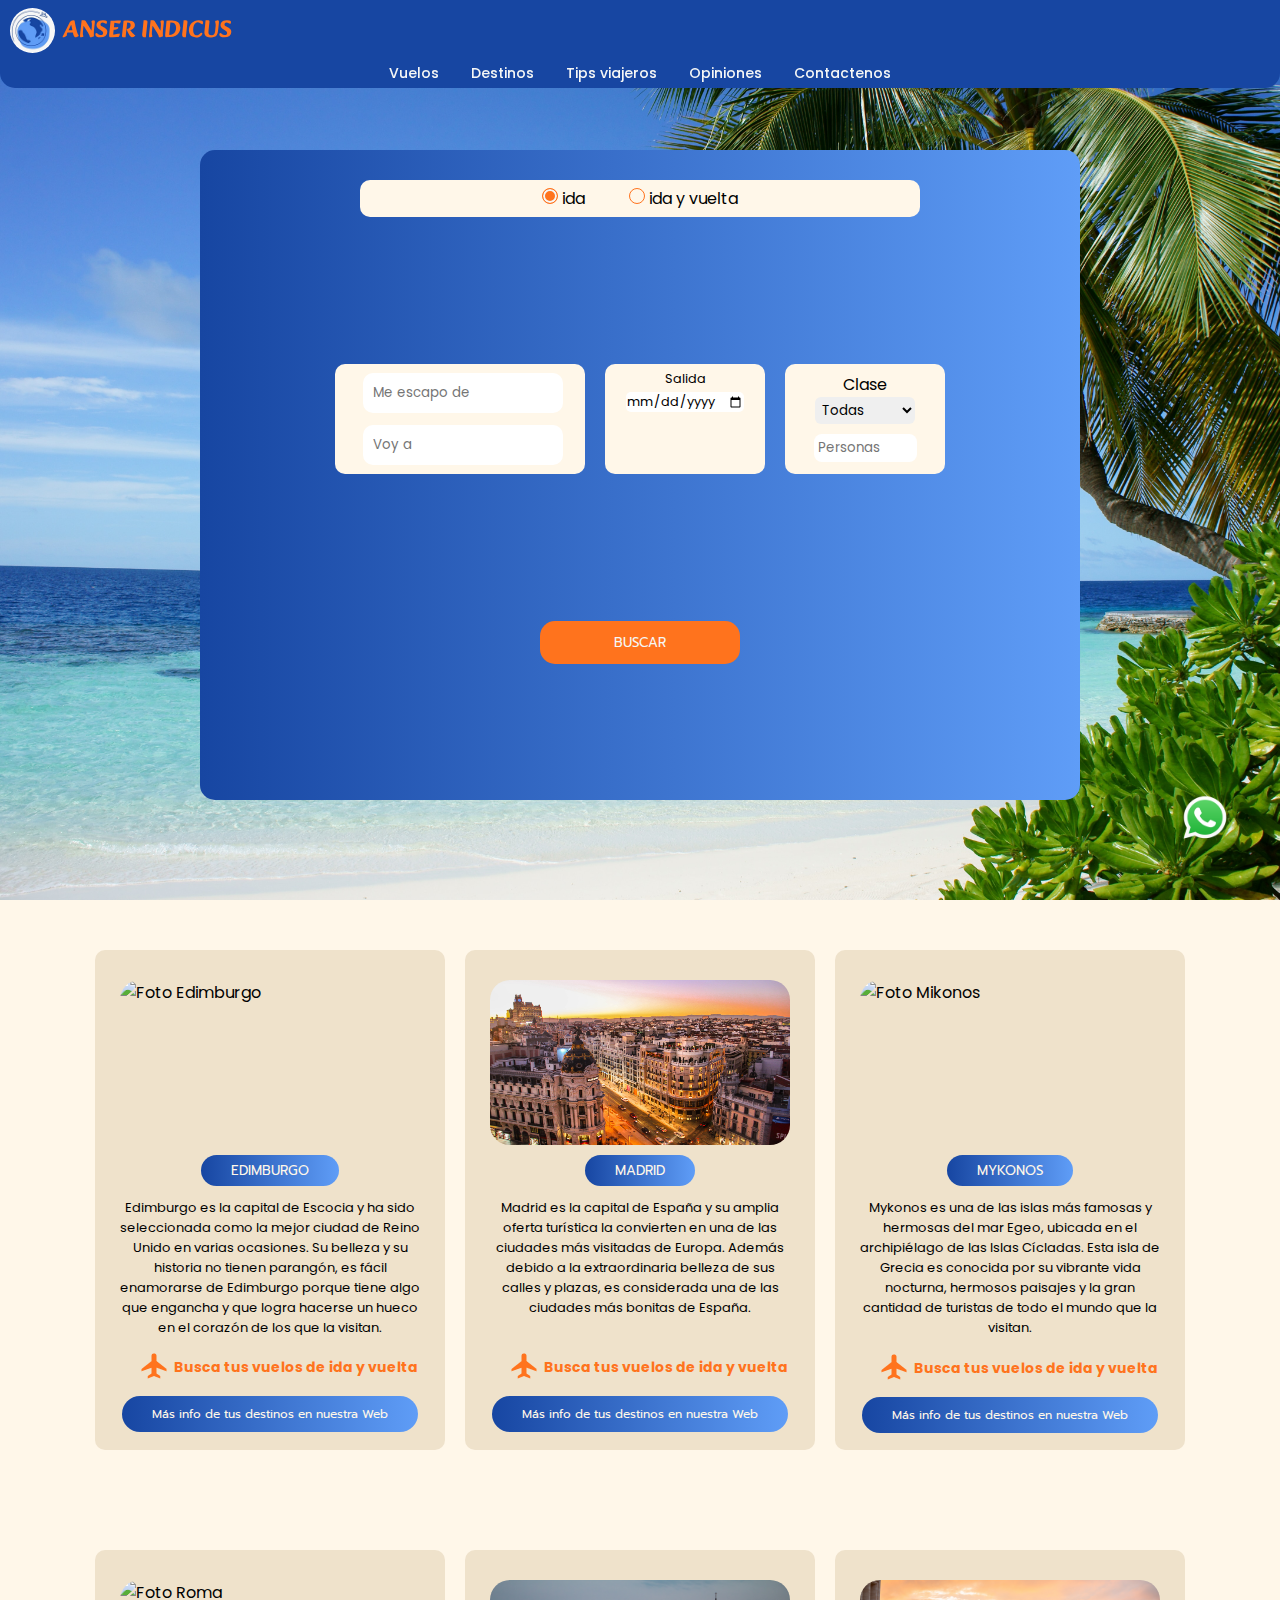
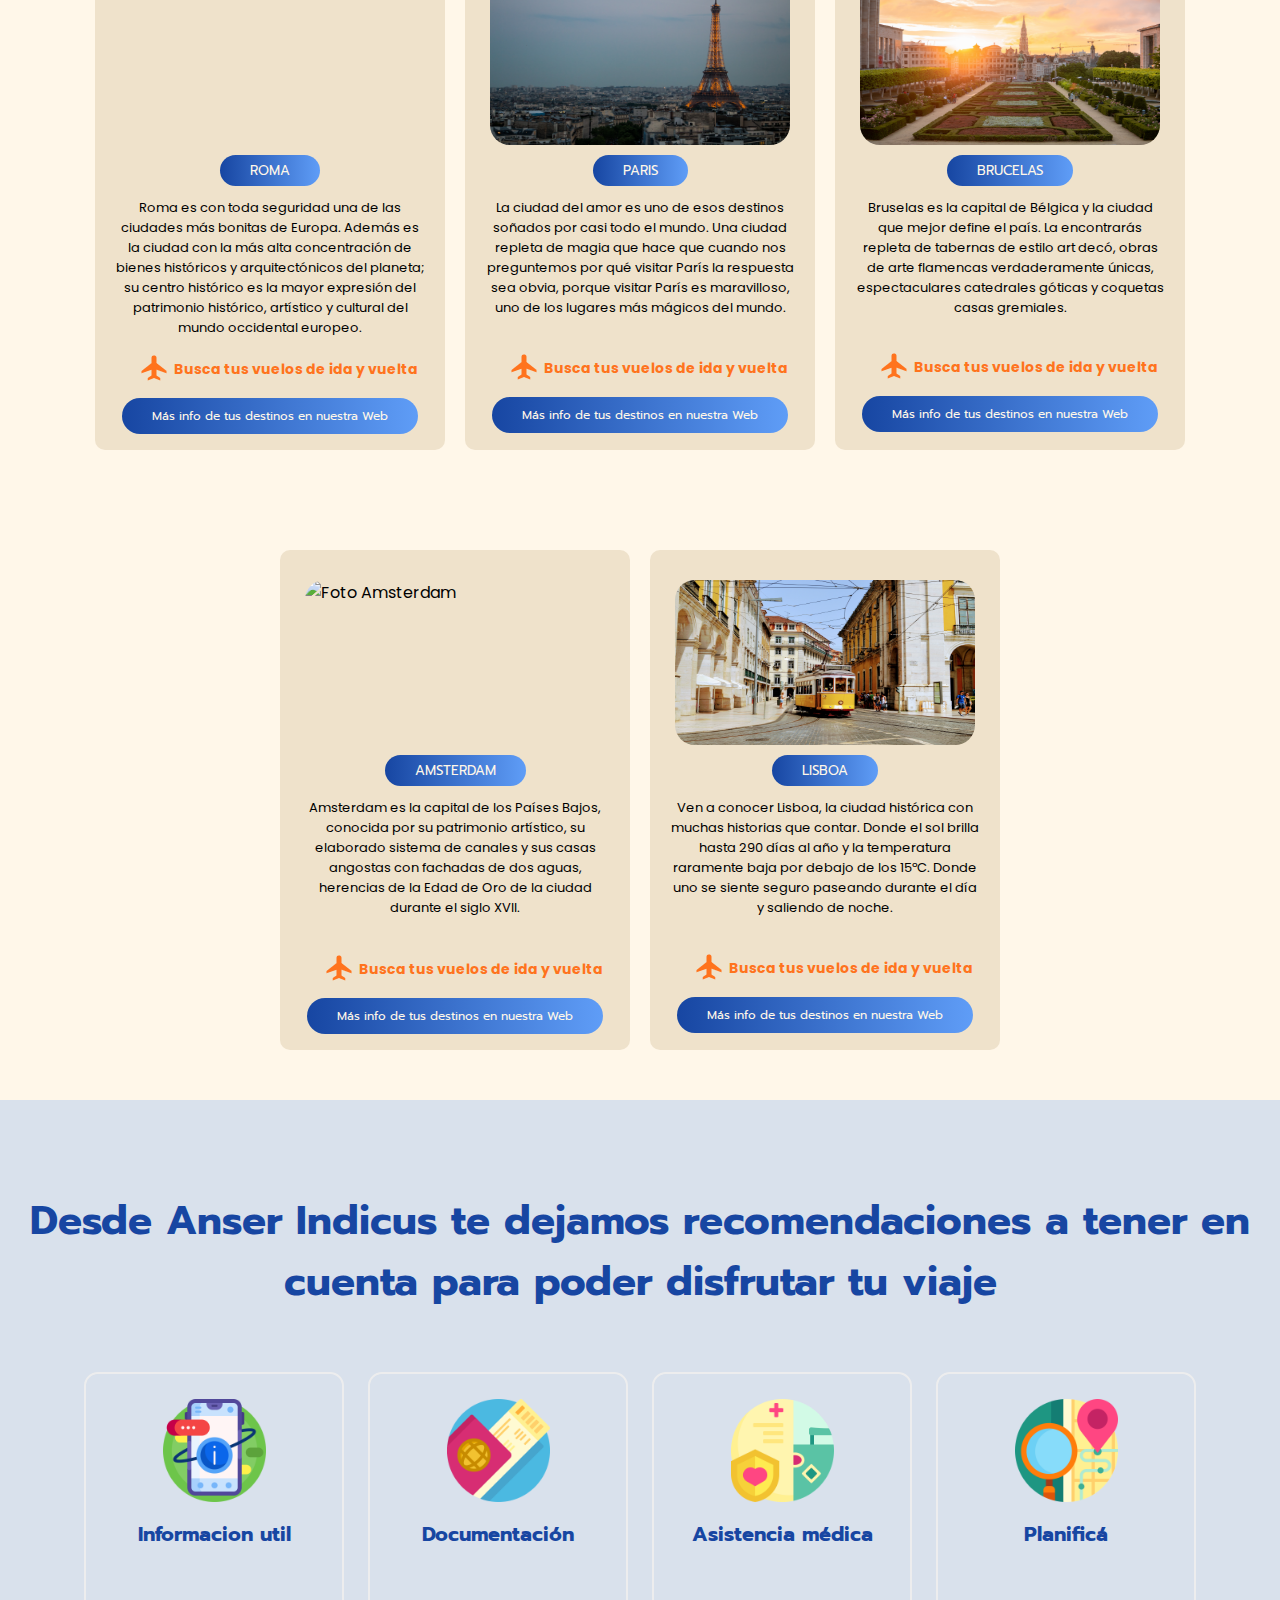
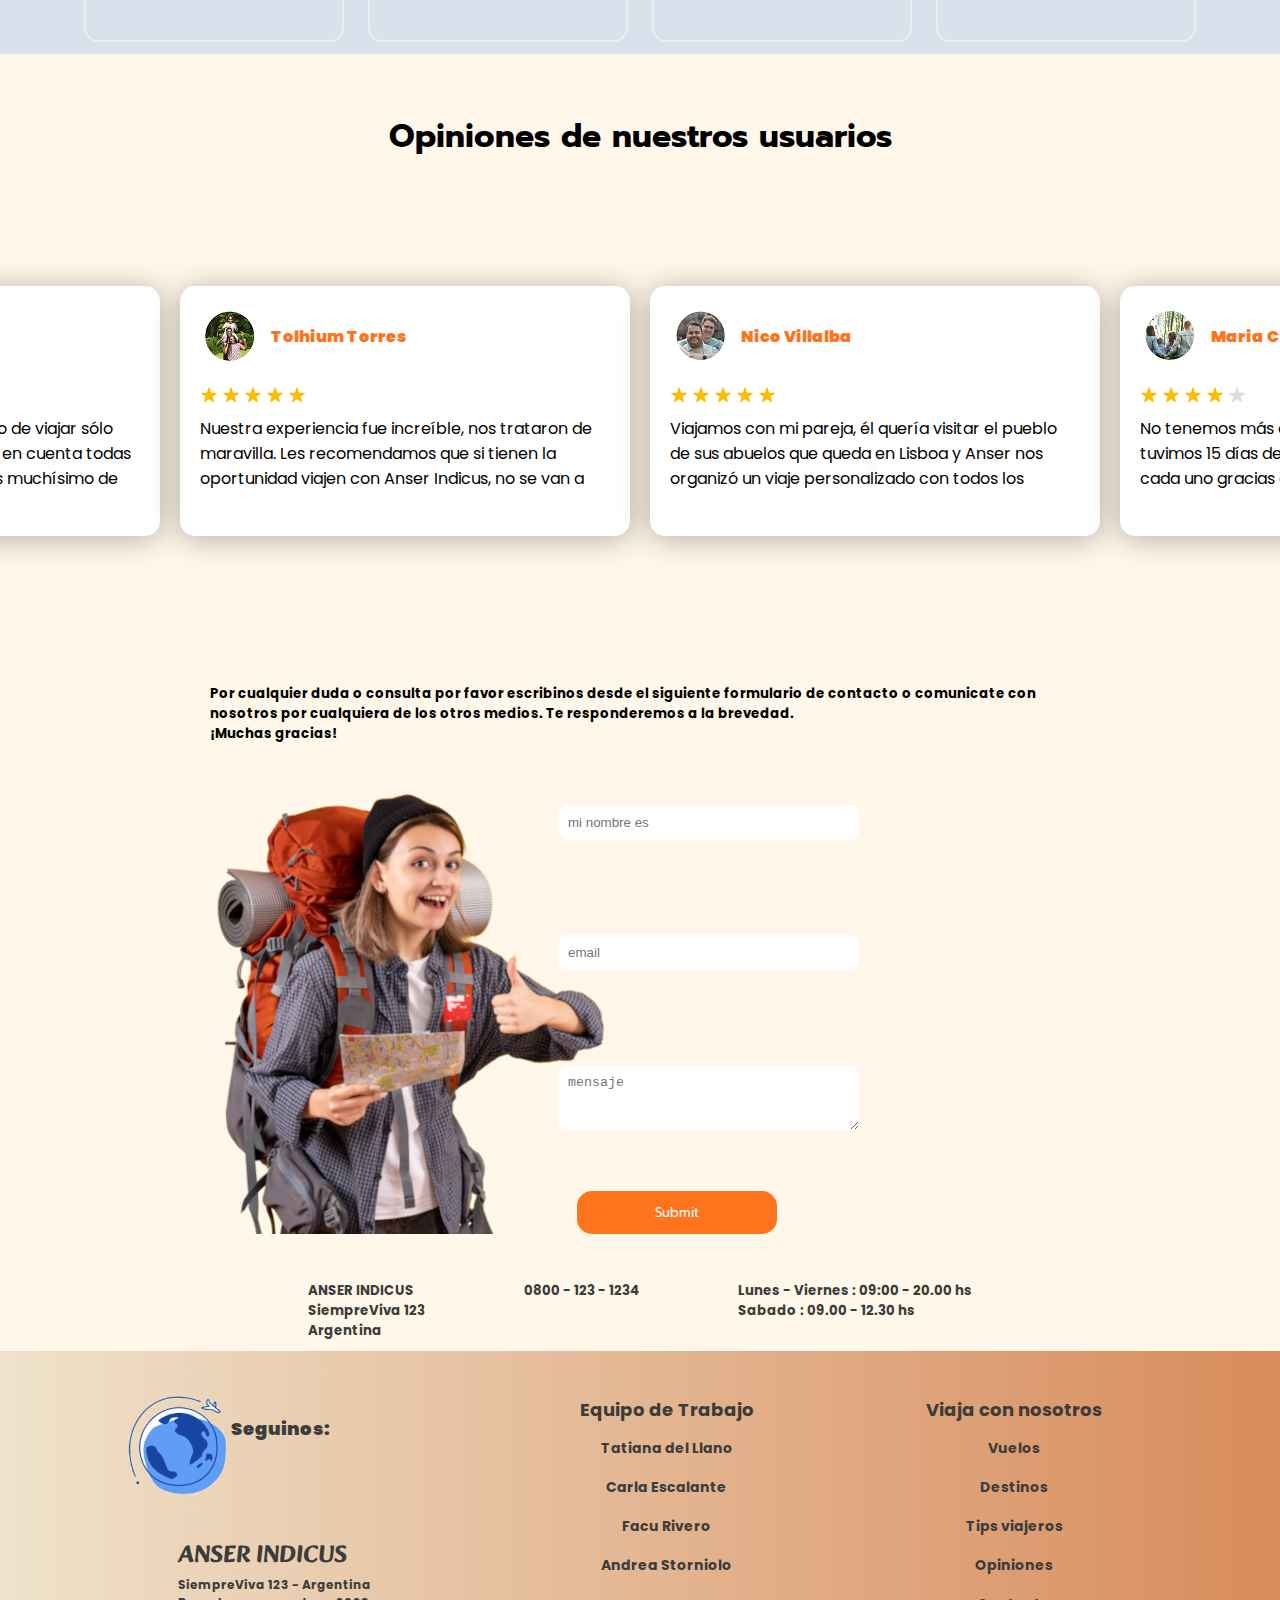
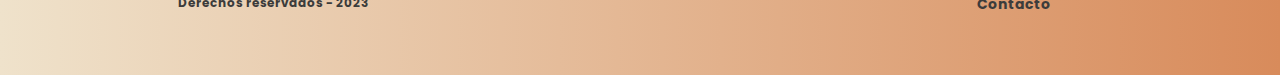
==== commit d43ecdec: "Mejorando estilos y cortes" ====
--- a/index.html
+++ b/index.html
@@ -549,7 +549,7 @@
                 <img src="assets/mundoazulAvion.png" alt="logo de la empresa">
             </div>
             <div class="redes-container itemFooterRedes">
-                <h3><b> Seguinos:</b></h3>
+                <h3 class="seguinos-footer"><b> Seguinos:</b></h3>
                 <a class="redes-item" href="http://www.twitter.com" target="_blank"><i class="fa fa-twitter fa-lg"
                         style="color:  #3c3c3b; ;"></i></a><br>
                 <a class="redes-item" href="http://facebook.com" target="_blank"><i class="fa fa-facebook fa-lg"
@@ -563,8 +563,8 @@
             </div>
             <div class="itemFooterEmpresa">
                 <h2 class="titulo">ANSER INDICUS<h2>
-                        <h3> SiempreViva 123 - Argentina </h3>
-                        <h3> Derechos reservados - 2023</h3>
+                        <h3 class="footerinfo"> SiempreViva 123 - Argentina </h3>
+                        <h3 class="footerinfo"> Derechos reservados - 2023</h3>
             </div>
         </div>
         <div class="item-footer">
@@ -572,10 +572,10 @@
                 Equipo de Trabajo
             </div>
             <div class="itemFooterLista">
-                <a class="itemFooterLista-link" href="http://google.com.ar">Tatiana</a>
-                <a class="itemFooterLista-link" href="http://google.com.ar">Carla</a>
-                <a class="itemFooterLista-link" href="http://google.com.ar">Facu</a>
-                <a class="itemFooterLista-link" href="http://google.com.ar">Andrea</a>
+                <a class="itemFooterLista-link" href="http://google.com.ar">Tatiana del Llano</a>
+                <a class="itemFooterLista-link" href="http://google.com.ar">Carla Escalante</a>
+                <a class="itemFooterLista-link" href="http://google.com.ar">Facu Rivero</a>
+                <a class="itemFooterLista-link" href="http://google.com.ar">Andrea Storniolo</a>
             </div>
         </div>
         <div class="item-footer">
--- a/styles.css
+++ b/styles.css
@@ -23,8 +23,9 @@
 }
 
 .titulo{
-    font-family: 'Prompt', sans-serif;
-    font-weight: bold;
+    font-family:  'Alkatra', cursive, sans-serif;
+
+    
 }
 
 main{
@@ -343,6 +344,7 @@
     margin-left: 5px;
     font-size: 14px;
     font-weight: bold;
+    cursor:pointer;
 }
 
 .acceso-vuelos1:hover { 
@@ -360,6 +362,7 @@
     background: linear-gradient(to left,#5F9DF7,#1746A2);
     font-family: 'Prompt', sans-serif;
     font-size: 12px;
+    cursor:pointer;
 }
 
 .boton-info1:hover { 
@@ -435,6 +438,7 @@
   margin-left: 5px;
   font-size: 14px;
   font-weight: bold;
+  cursor:pointer;
 }
 
 .acceso-vuelos2:hover { 
@@ -528,6 +532,7 @@
     margin-left: 5px;
     font-size: 14px;
     font-weight: bold;
+    cursor:pointer;
 }
 
 .acceso-vuelos3:hover { 
@@ -620,6 +625,7 @@
     margin-left: 5px;
     font-size: 14px;
     font-weight: bold;
+    cursor:pointer;
 }
 
 .acceso-vuelos4:hover { 
@@ -687,7 +693,7 @@
 .contenedor-acceso-vuelos5{
     display: flex;
     align-items: center;
-    margin: -1px 0px 0px -11px
+    margin: -1px 0px 0px -11px;
 }
 
 .avion-destinos5{
@@ -713,6 +719,7 @@
     margin-left: 5px;
     font-size: 14px;
     font-weight: bold;
+    cursor:pointer;
 }
 
 .acceso-vuelos5:hover { 
@@ -805,6 +812,7 @@
     margin-left: 5px;
     font-size: 14px;
     font-weight: bold;
+    cursor:pointer;
 }
 
 .acceso-vuelos6:hover { 
@@ -898,6 +906,7 @@
     margin-left: 5px;
     font-size: 14px;
     font-weight: bold;
+    cursor:pointer;
 }
 
 .acceso-vuelos7:hover { 
@@ -1334,6 +1343,16 @@
     color: #3c3c3b;
 }
 
+.footerinfo{
+    font-size: 12px;
+}
+
+.seguinos-footer{
+    font-size: 18px;
+    margin-top: -5px;
+}
+
+
 .item-footer {
     padding: 20px;
 }
@@ -1347,6 +1366,8 @@
 
 .itemFooterlogo {
     grid-area: itemFooterlogo;
+    margin-left: -50px;
+
 }
 
 .itemFooterRedes {
@@ -1379,7 +1400,7 @@
     color: #3c3c3b;
     padding-bottom: 12px;
     font-weight: 700;
-    font-size: 22px;
+    font-size: 18px;
     line-height: 27px;
     text-align: left;
 }
@@ -1398,7 +1419,7 @@
     color: #3c3c3b;
     padding-bottom: 12px;
     font-weight: 700;
-    font-size: 18px;
+    font-size: 14px;
     line-height: 27px;
     text-align: left;
 }
@@ -1438,6 +1459,11 @@
             transform: translateX(-170%);
         }
     }
+
+    .container-box{
+        width: 80%;
+    }
+    
 }
 
 /*CORTE PARA PANTALLA DE CELULAR*/
@@ -1492,5 +1518,6 @@
             transform: translateX(-120%);
         }
     }
- 
-}
+
+
+}
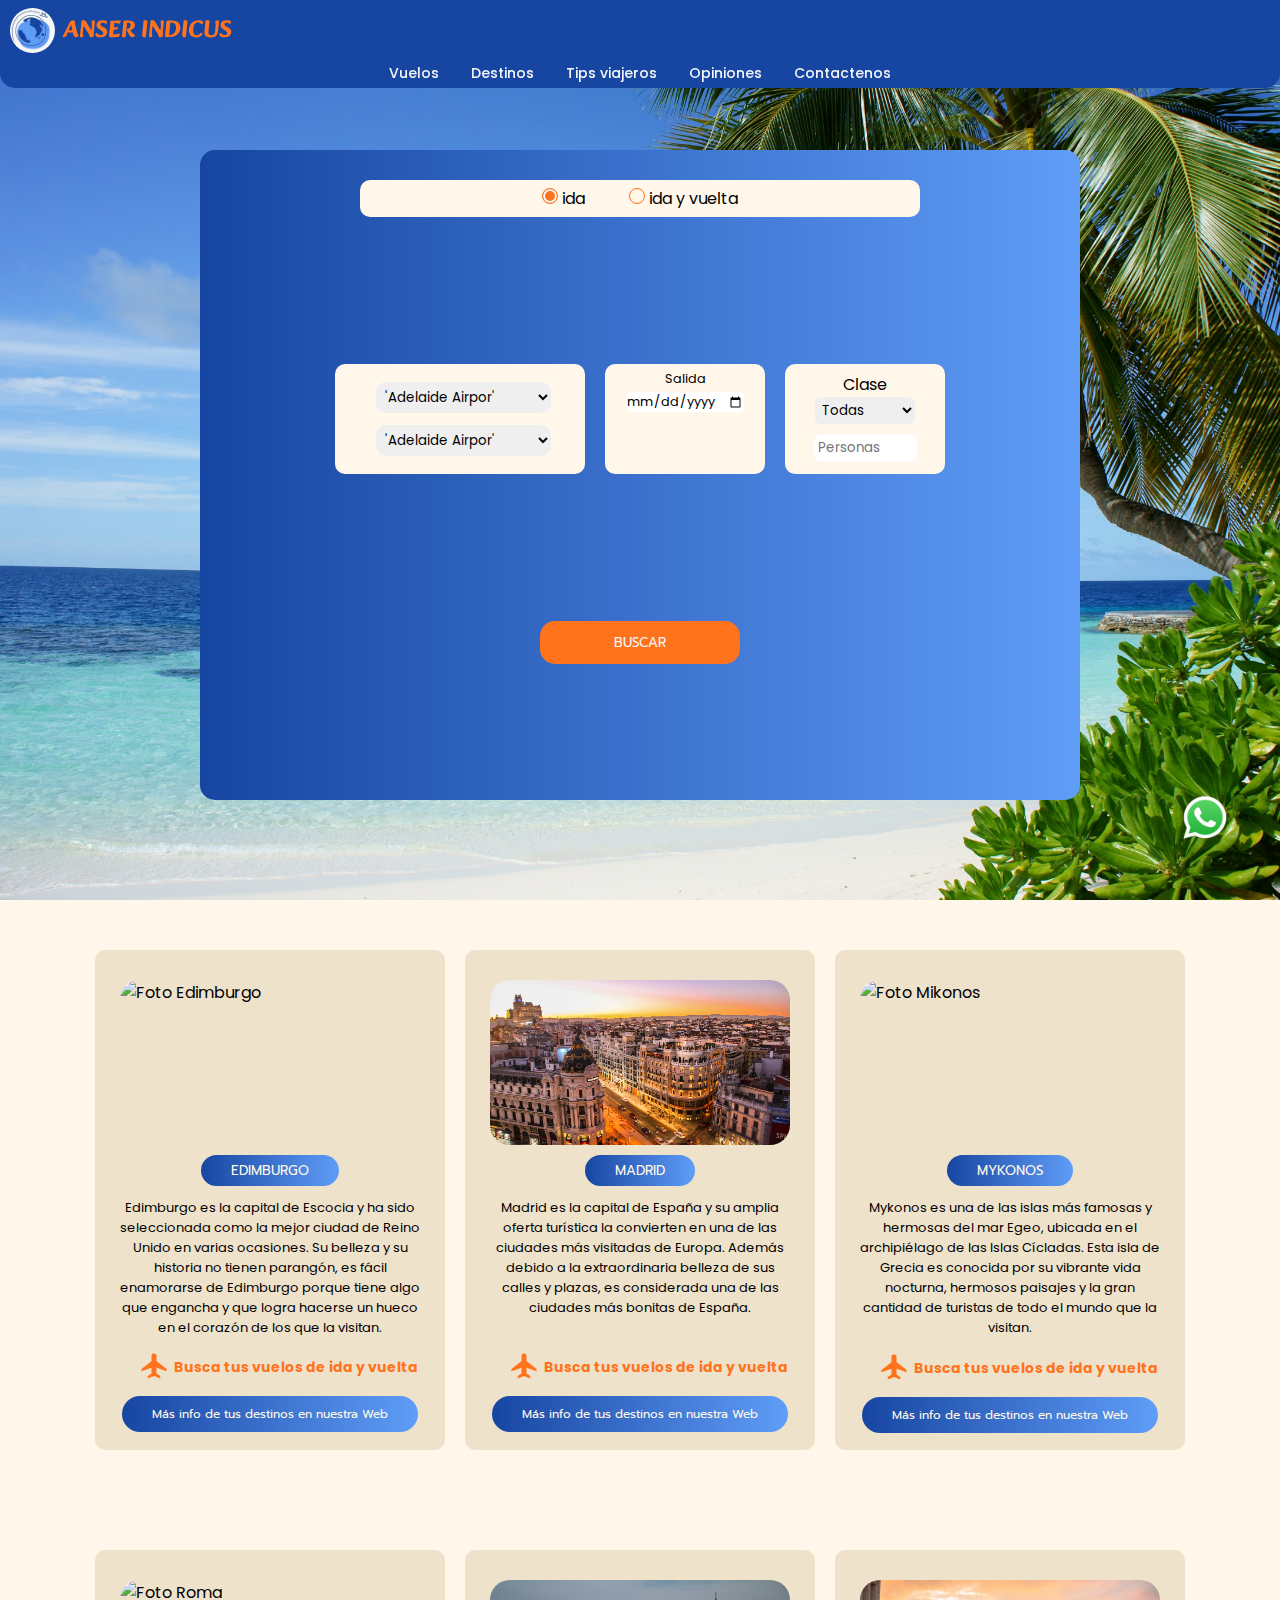
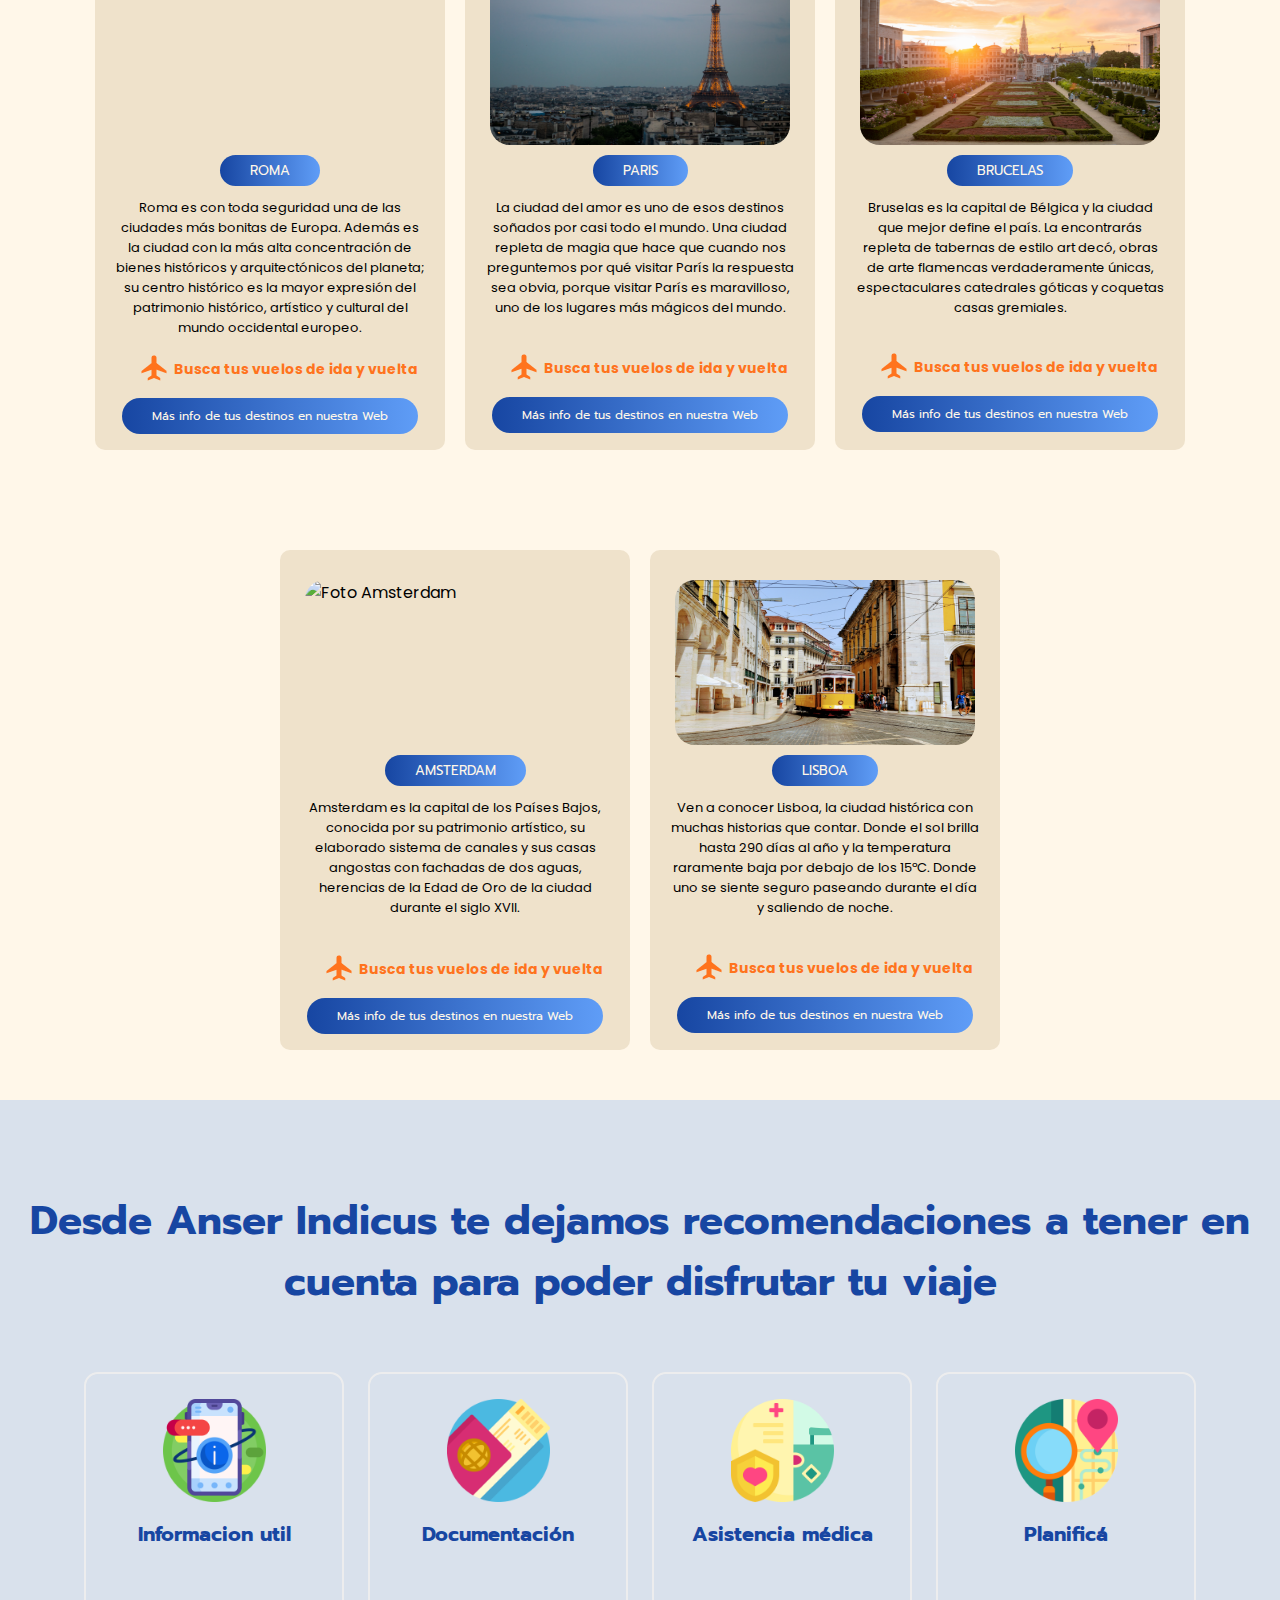
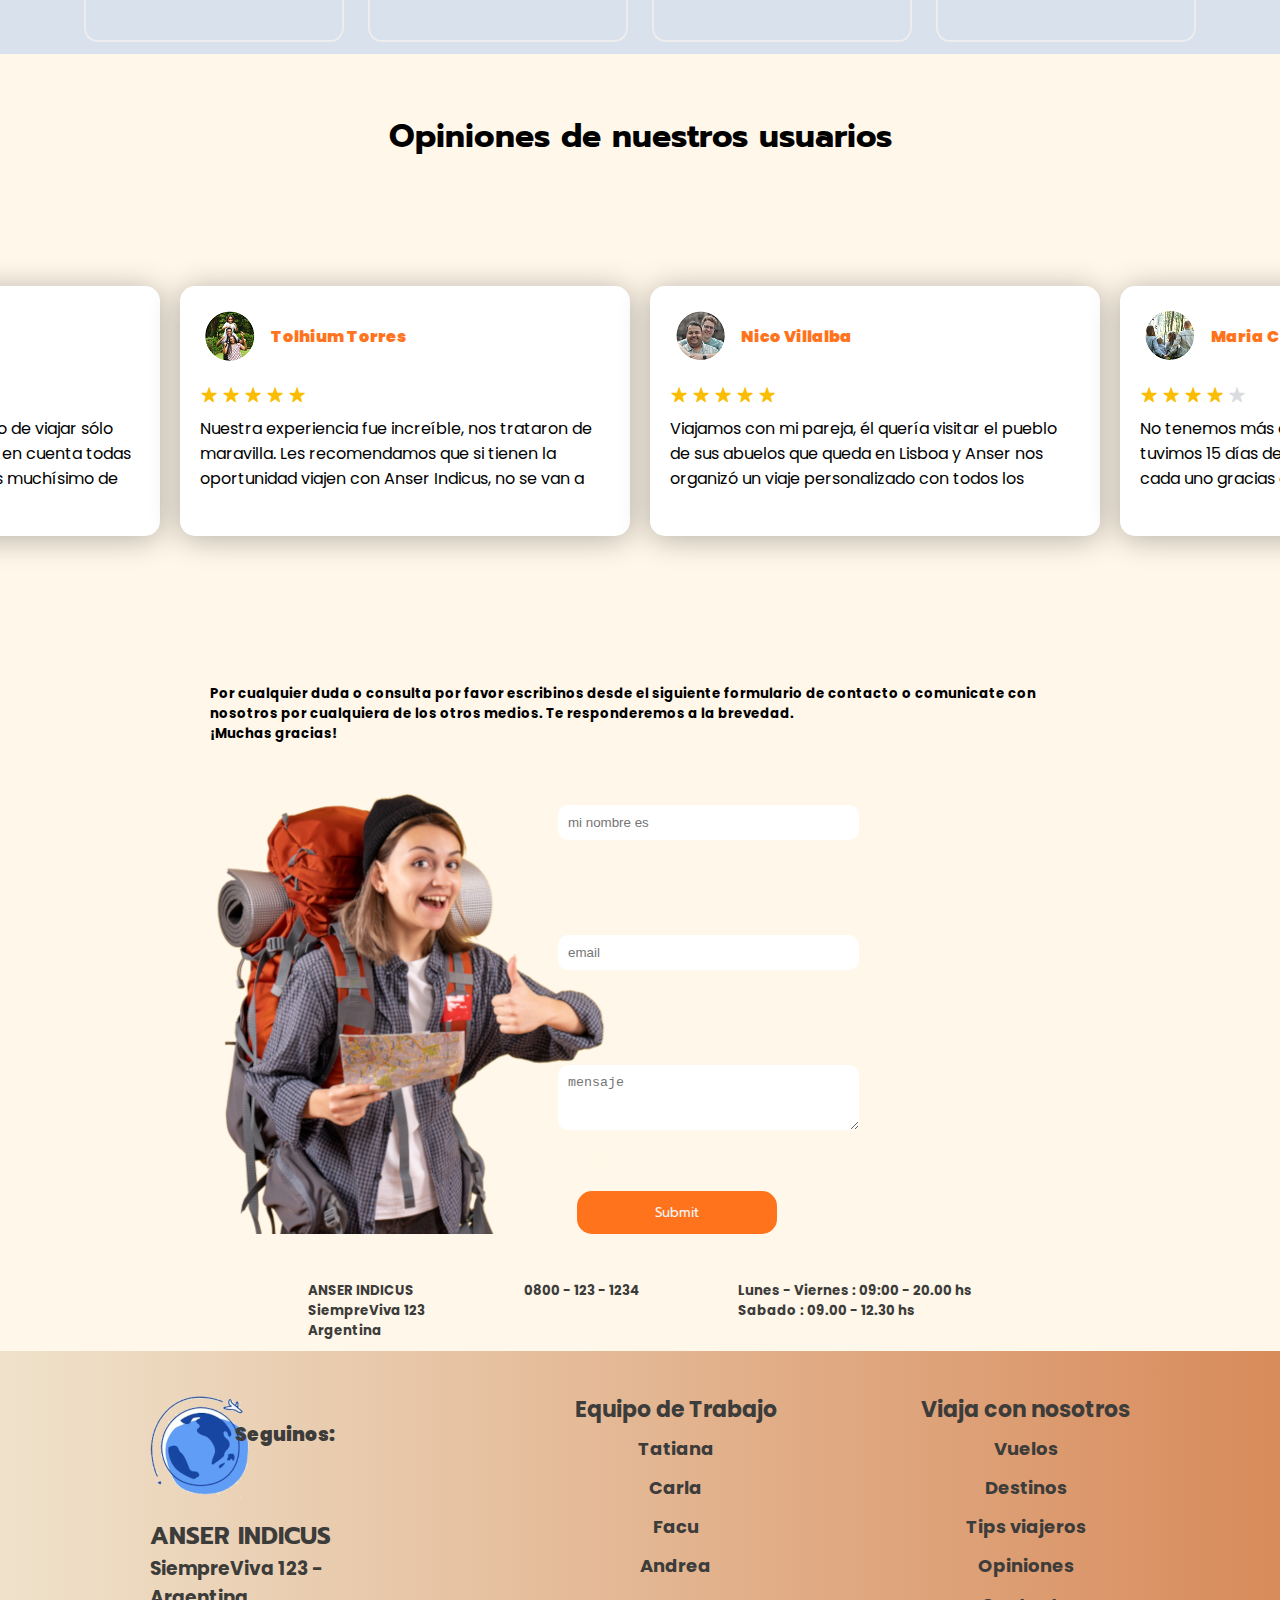
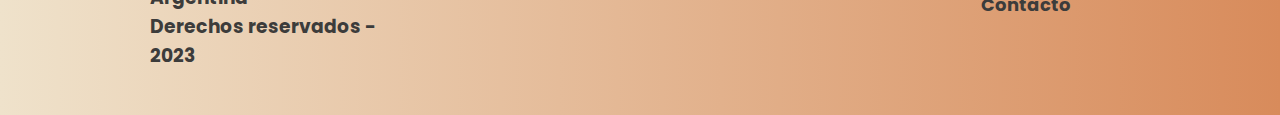
==== commit 9a68e061: "Consumiendo api" ====
--- a/index.html
+++ b/index.html
@@ -69,16 +69,43 @@
                             name="tipe fly" value="ida"> ida y vuelta</label>
                 </div>
 
+
                 <div class="formulary__box formulary__boxdestination">
                     <div class=" formulary__boxdestination__box">
                         <i class="fa-solid fa-map-location-dot fa-lg" style="color: #1746A2;"></i>
-                        <input type="text" placeholder="Me escapo de">
+                        <select name="" id="aeropuertoSalida">
+
+                        </select>
                     </div>
                     <div class=" formulary__boxdestination__box">
                         <i class="fa-solid fa-plane-arrival fa-lg" style="color: #1746A2;"></i>
-                        <input type="text" placeholder="Voy a ">
-                    </div>
-                </div>
+                        <select name="" id="aeropuertoVuelta">
+                        </select>
+                    </div>
+                </div>
+
+
+
+
+
+
+
+
+
+
+
+
+
+                <!-- <div class="formulary__box formulary__boxdestination"> -->
+                    <!-- <div class=" formulary__boxdestination__box"> -->
+                        <!-- <i class="fa-solid fa-map-location-dot fa-lg" style="color: #1746A2;"></i> -->
+                        <!-- <input type="text" placeholder="Me escapo de"> -->
+                    <!-- </div> -->
+                    <!-- <div class=" formulary__boxdestination__box"> -->
+                        <!-- <i class="fa-solid fa-plane-arrival fa-lg" style="color: #1746A2;"></i> -->
+                        <!-- <input type="text" placeholder="Voy a "> -->
+                    <!-- </div> -->
+                <!-- </div> -->
 
                 <div class="formulary__box formulary__boxdate">
                     <div>
@@ -549,7 +576,7 @@
                 <img src="assets/mundoazulAvion.png" alt="logo de la empresa">
             </div>
             <div class="redes-container itemFooterRedes">
-                <h3 class="seguinos-footer"><b> Seguinos:</b></h3>
+                <h3><b> Seguinos:</b></h3>
                 <a class="redes-item" href="http://www.twitter.com" target="_blank"><i class="fa fa-twitter fa-lg"
                         style="color:  #3c3c3b; ;"></i></a><br>
                 <a class="redes-item" href="http://facebook.com" target="_blank"><i class="fa fa-facebook fa-lg"
@@ -563,8 +590,8 @@
             </div>
             <div class="itemFooterEmpresa">
                 <h2 class="titulo">ANSER INDICUS<h2>
-                        <h3 class="footerinfo"> SiempreViva 123 - Argentina </h3>
-                        <h3 class="footerinfo"> Derechos reservados - 2023</h3>
+                        <h3> SiempreViva 123 - Argentina </h3>
+                        <h3> Derechos reservados - 2023</h3>
             </div>
         </div>
         <div class="item-footer">
@@ -572,10 +599,10 @@
                 Equipo de Trabajo
             </div>
             <div class="itemFooterLista">
-                <a class="itemFooterLista-link" href="http://google.com.ar">Tatiana del Llano</a>
-                <a class="itemFooterLista-link" href="http://google.com.ar">Carla Escalante</a>
-                <a class="itemFooterLista-link" href="http://google.com.ar">Facu Rivero</a>
-                <a class="itemFooterLista-link" href="http://google.com.ar">Andrea Storniolo</a>
+                <a class="itemFooterLista-link" href="http://google.com.ar">Tatiana</a>
+                <a class="itemFooterLista-link" href="http://google.com.ar">Carla</a>
+                <a class="itemFooterLista-link" href="http://google.com.ar">Facu</a>
+                <a class="itemFooterLista-link" href="http://google.com.ar">Andrea</a>
             </div>
         </div>
         <div class="item-footer">
--- a/styles.css
+++ b/styles.css
@@ -23,9 +23,8 @@
 }
 
 .titulo{
-    font-family:  'Alkatra', cursive, sans-serif;
-
-    
+    font-family: 'Prompt', sans-serif;
+    font-weight: bold;
 }
 
 main{
@@ -193,13 +192,13 @@
     width: 100%;
 }
 
-.formulary__boxdestination__box> input{
+.formulary__boxdestination__box> select{
     border:none;
     font-family: 'Poppins', sans-serif;
-    width: 80%;
-    padding: 10px;
+    width: 70%;
+    /* height: 20px; */
+    padding: 5px;
     margin: 6px;
-    accent-color:#9A9BC0;
     border-radius: 10px;
     outline-color: #FF731D;
 }
@@ -208,6 +207,10 @@
     margin-left: 6px;
 }
 
+.formulary__boxdestination__box> option{
+    width: 100%;
+    color: black;
+}
 
 .formulary__boxdate__hide{
     margin-top: 4px;
@@ -344,7 +347,6 @@
     margin-left: 5px;
     font-size: 14px;
     font-weight: bold;
-    cursor:pointer;
 }
 
 .acceso-vuelos1:hover { 
@@ -362,7 +364,6 @@
     background: linear-gradient(to left,#5F9DF7,#1746A2);
     font-family: 'Prompt', sans-serif;
     font-size: 12px;
-    cursor:pointer;
 }
 
 .boton-info1:hover { 
@@ -438,7 +439,6 @@
   margin-left: 5px;
   font-size: 14px;
   font-weight: bold;
-  cursor:pointer;
 }
 
 .acceso-vuelos2:hover { 
@@ -532,7 +532,6 @@
     margin-left: 5px;
     font-size: 14px;
     font-weight: bold;
-    cursor:pointer;
 }
 
 .acceso-vuelos3:hover { 
@@ -625,7 +624,6 @@
     margin-left: 5px;
     font-size: 14px;
     font-weight: bold;
-    cursor:pointer;
 }
 
 .acceso-vuelos4:hover { 
@@ -693,7 +691,7 @@
 .contenedor-acceso-vuelos5{
     display: flex;
     align-items: center;
-    margin: -1px 0px 0px -11px;
+    margin: -1px 0px 0px -11px
 }
 
 .avion-destinos5{
@@ -719,7 +717,6 @@
     margin-left: 5px;
     font-size: 14px;
     font-weight: bold;
-    cursor:pointer;
 }
 
 .acceso-vuelos5:hover { 
@@ -812,7 +809,6 @@
     margin-left: 5px;
     font-size: 14px;
     font-weight: bold;
-    cursor:pointer;
 }
 
 .acceso-vuelos6:hover { 
@@ -906,7 +902,6 @@
     margin-left: 5px;
     font-size: 14px;
     font-weight: bold;
-    cursor:pointer;
 }
 
 .acceso-vuelos7:hover { 
@@ -1343,16 +1338,6 @@
     color: #3c3c3b;
 }
 
-.footerinfo{
-    font-size: 12px;
-}
-
-.seguinos-footer{
-    font-size: 18px;
-    margin-top: -5px;
-}
-
-
 .item-footer {
     padding: 20px;
 }
@@ -1366,8 +1351,6 @@
 
 .itemFooterlogo {
     grid-area: itemFooterlogo;
-    margin-left: -50px;
-
 }
 
 .itemFooterRedes {
@@ -1400,7 +1383,7 @@
     color: #3c3c3b;
     padding-bottom: 12px;
     font-weight: 700;
-    font-size: 18px;
+    font-size: 22px;
     line-height: 27px;
     text-align: left;
 }
@@ -1419,7 +1402,7 @@
     color: #3c3c3b;
     padding-bottom: 12px;
     font-weight: 700;
-    font-size: 14px;
+    font-size: 18px;
     line-height: 27px;
     text-align: left;
 }
@@ -1459,11 +1442,6 @@
             transform: translateX(-170%);
         }
     }
-
-    .container-box{
-        width: 80%;
-    }
-    
 }
 
 /*CORTE PARA PANTALLA DE CELULAR*/
@@ -1518,6 +1496,5 @@
             transform: translateX(-120%);
         }
     }
-
-
-}
+ 
+}
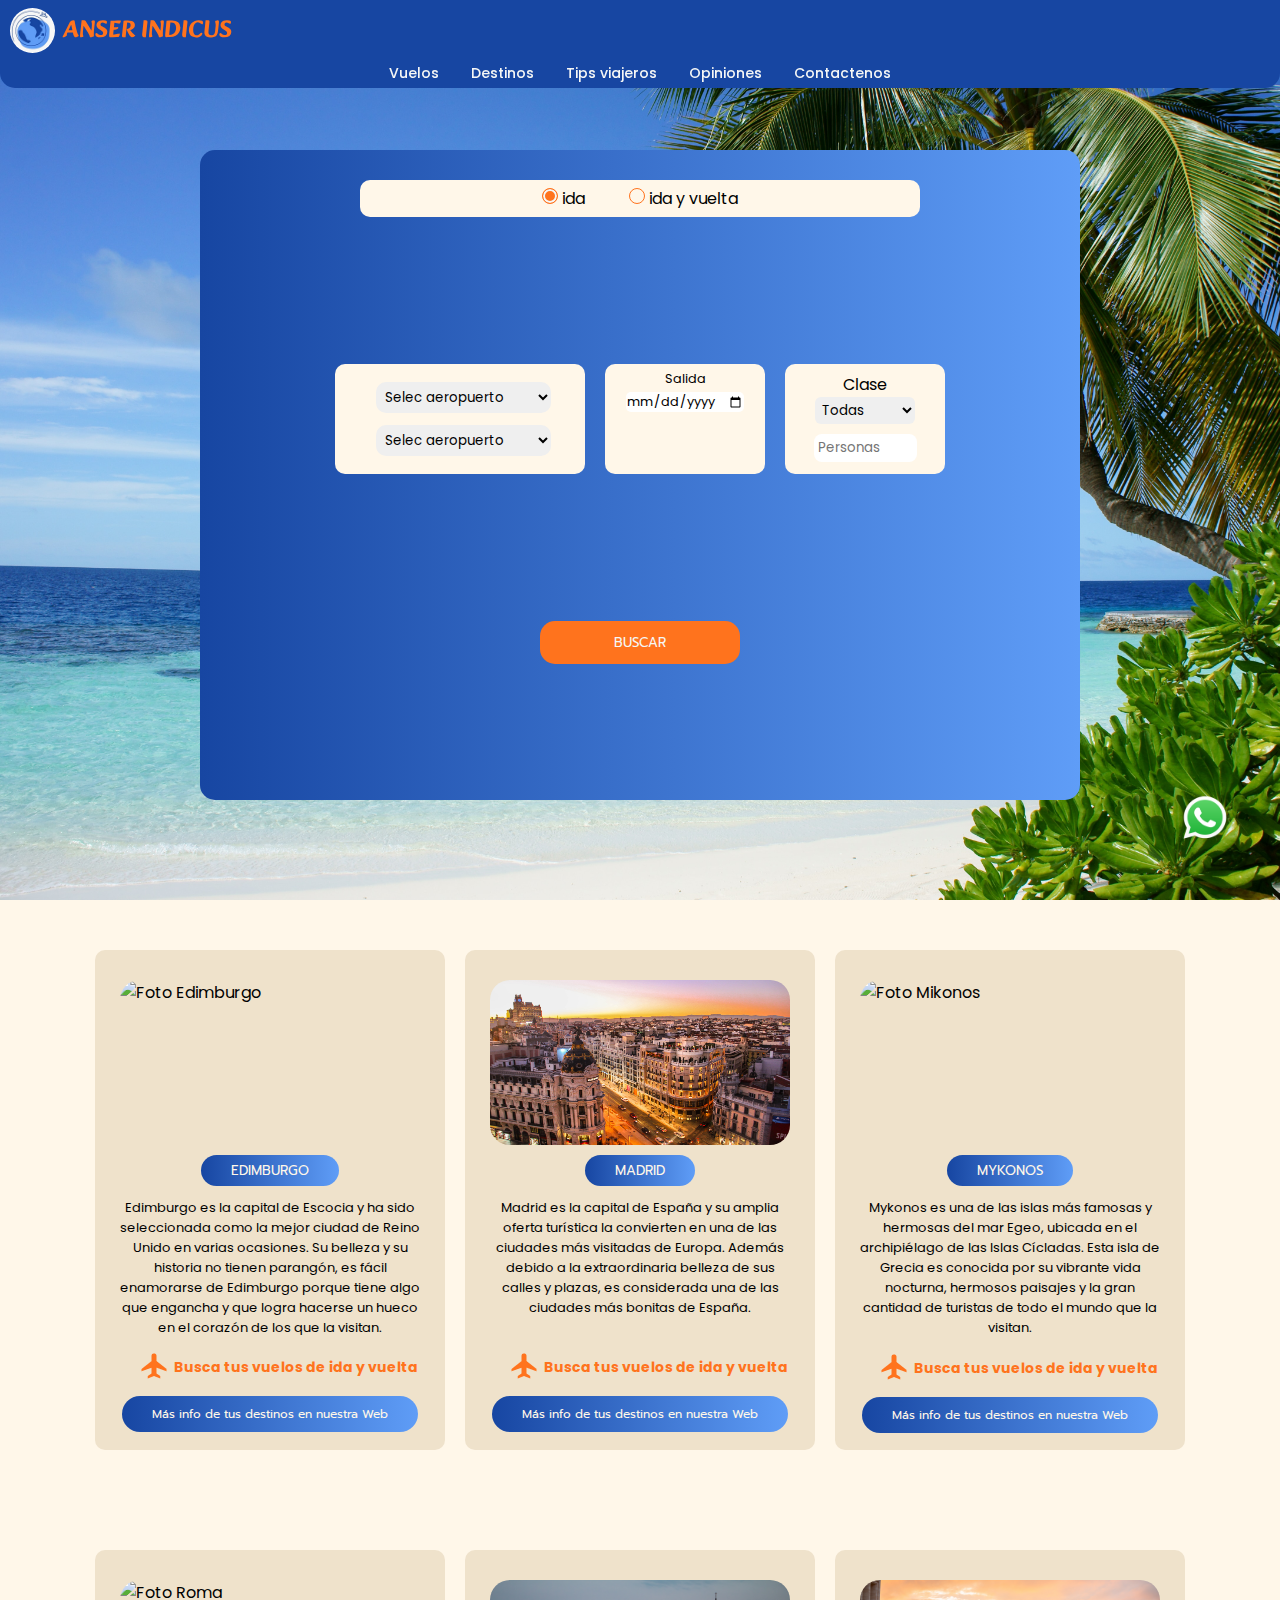
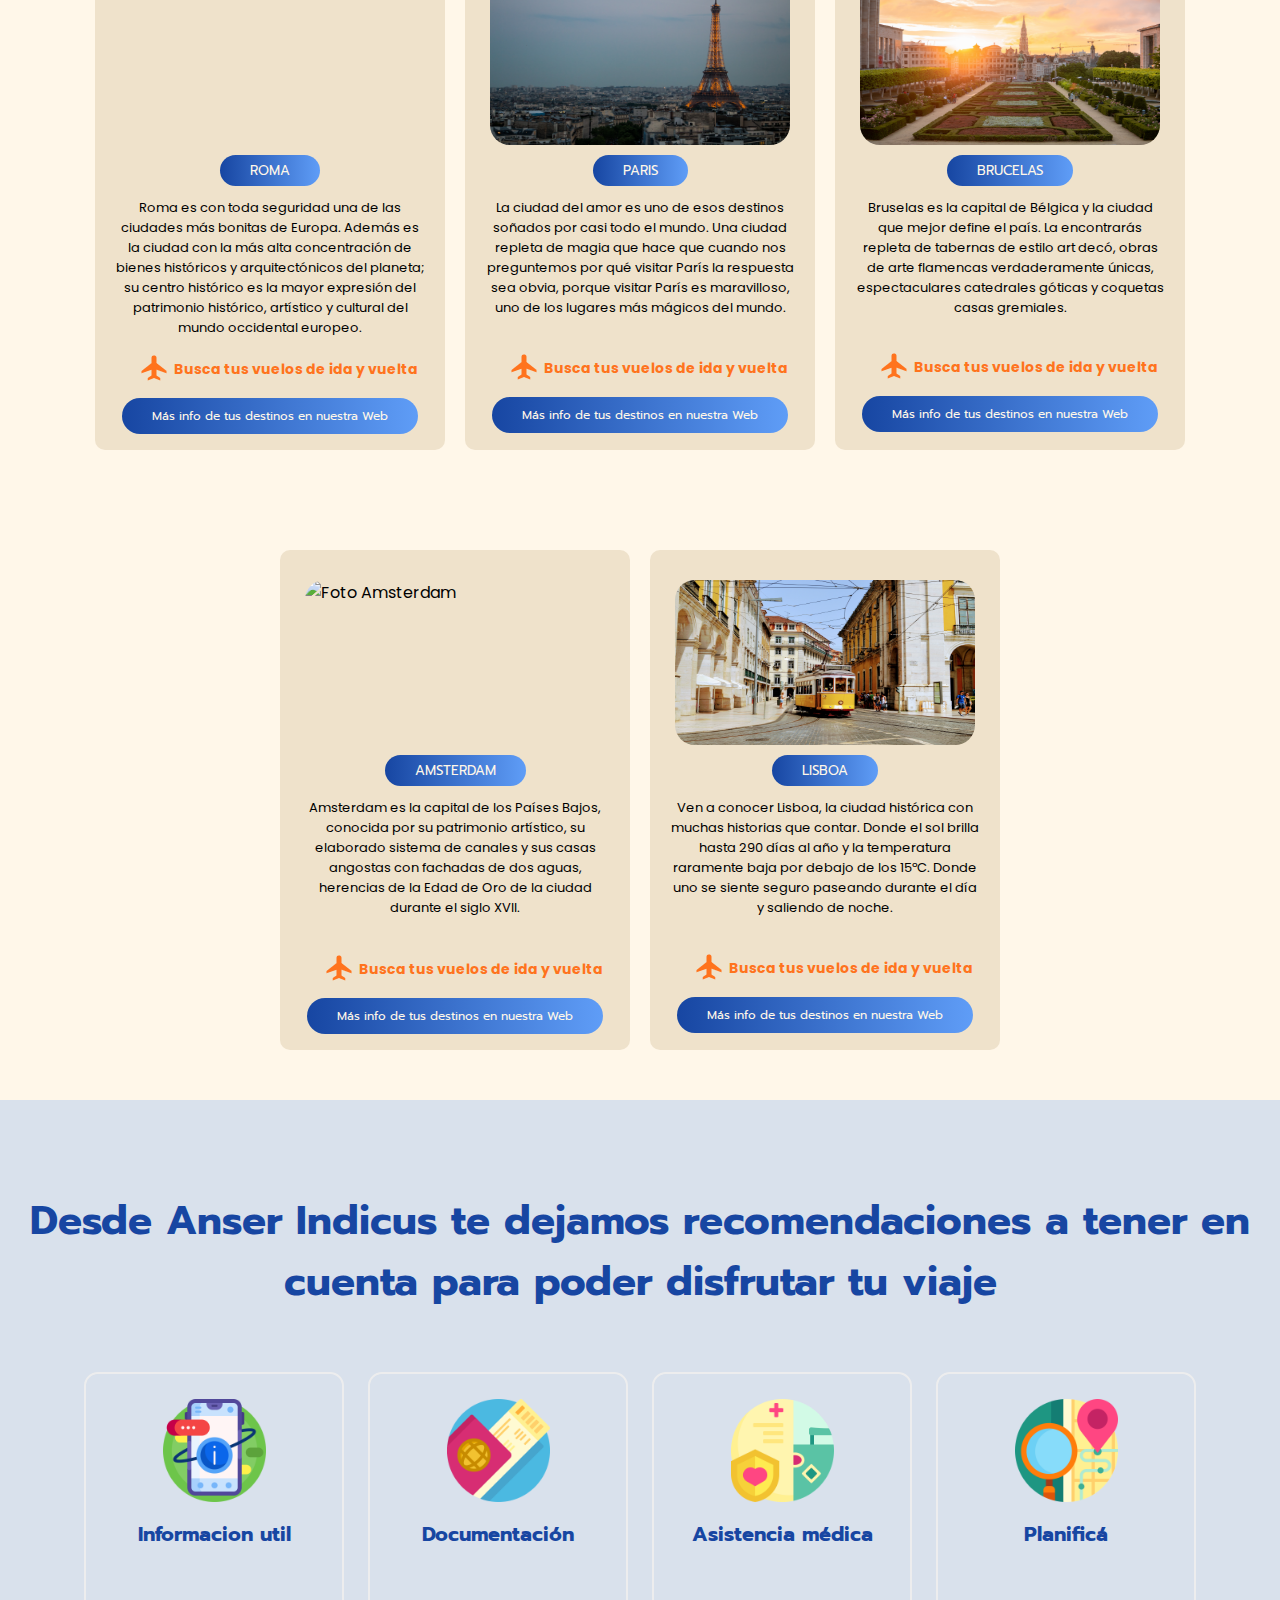
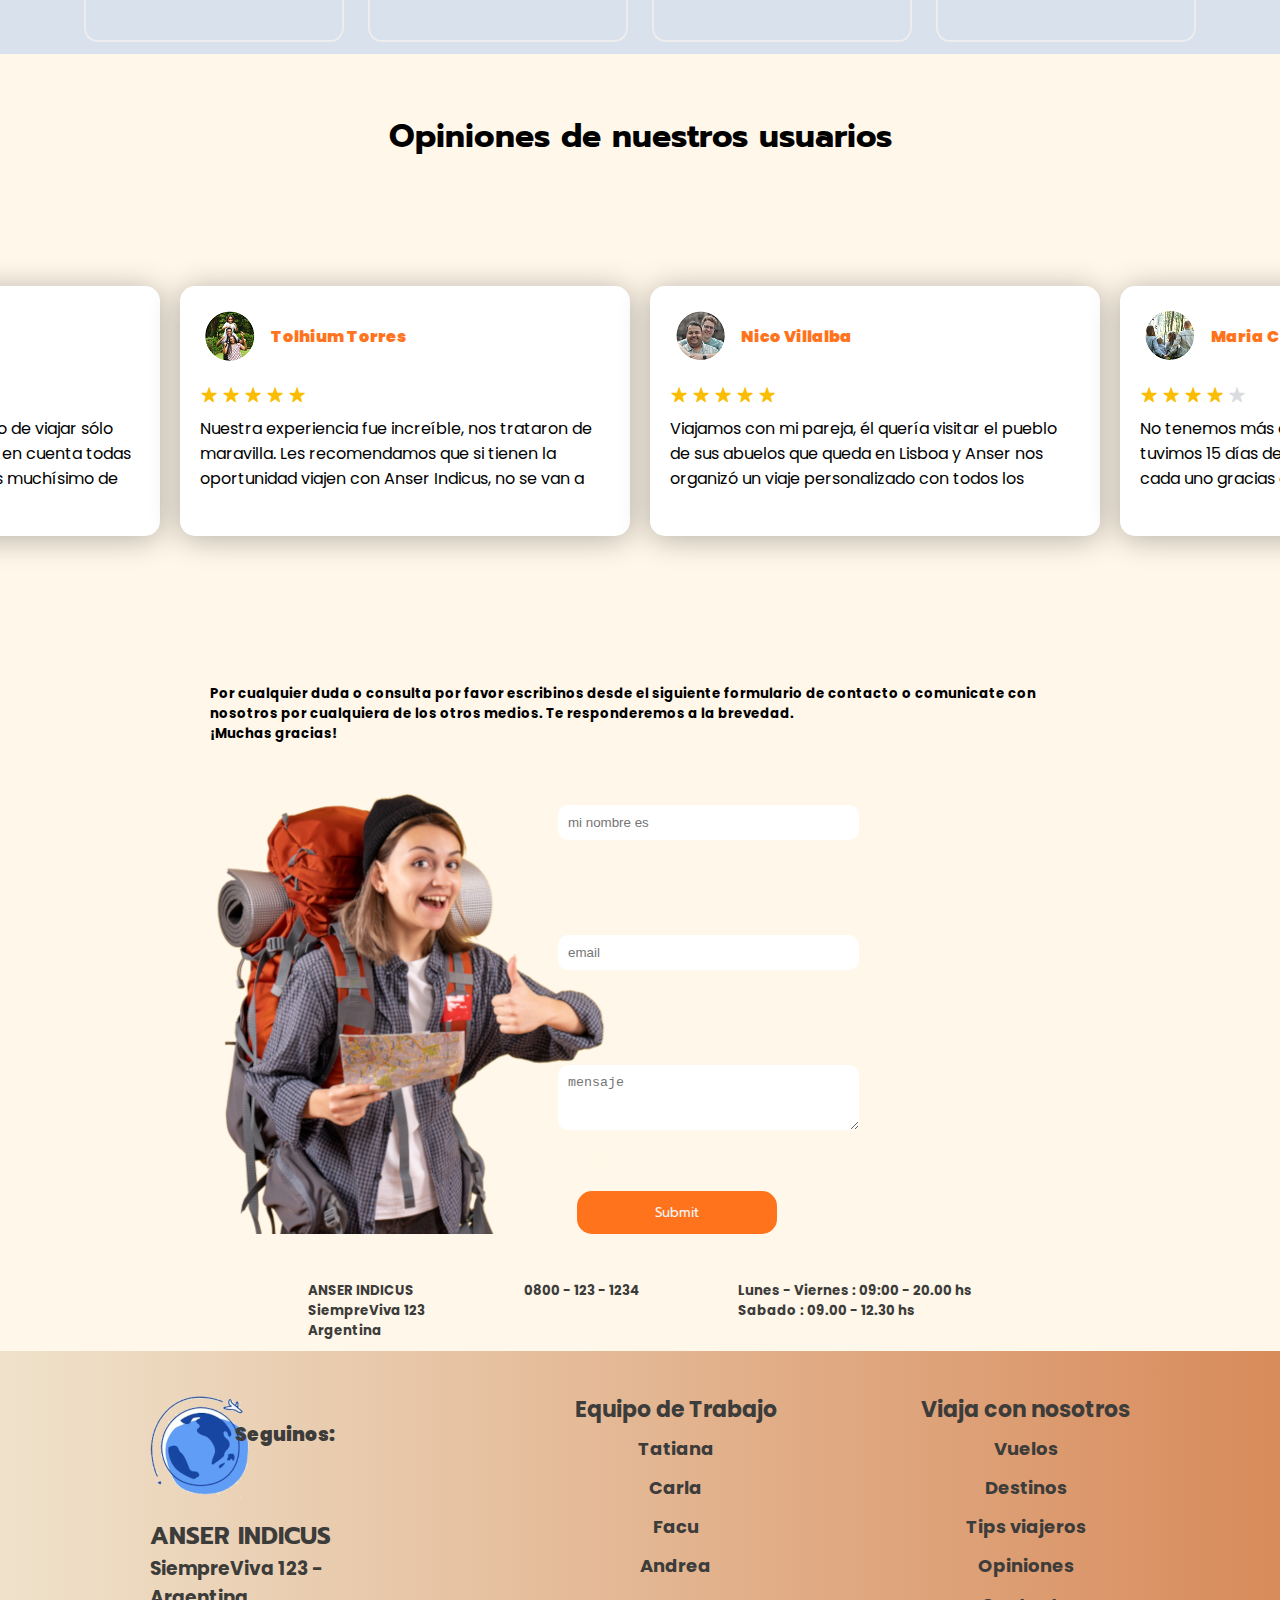
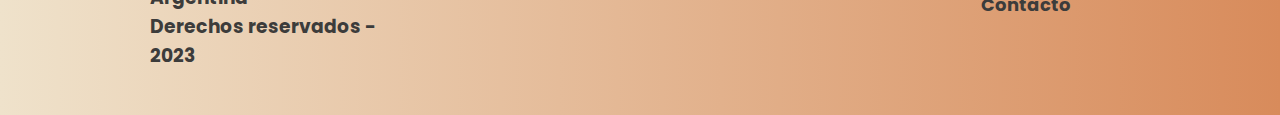
==== commit c0961dda: "detalles" ====
--- a/index.html
+++ b/index.html
@@ -80,32 +80,10 @@
                     <div class=" formulary__boxdestination__box">
                         <i class="fa-solid fa-plane-arrival fa-lg" style="color: #1746A2;"></i>
                         <select name="" id="aeropuertoVuelta">
+                            <option value="Seleccione un aeropuerto">Seleccione un aeropuerto</option>
                         </select>
                     </div>
                 </div>
-
-
-
-
-
-
-
-
-
-
-
-
-
-                <!-- <div class="formulary__box formulary__boxdestination"> -->
-                    <!-- <div class=" formulary__boxdestination__box"> -->
-                        <!-- <i class="fa-solid fa-map-location-dot fa-lg" style="color: #1746A2;"></i> -->
-                        <!-- <input type="text" placeholder="Me escapo de"> -->
-                    <!-- </div> -->
-                    <!-- <div class=" formulary__boxdestination__box"> -->
-                        <!-- <i class="fa-solid fa-plane-arrival fa-lg" style="color: #1746A2;"></i> -->
-                        <!-- <input type="text" placeholder="Voy a "> -->
-                    <!-- </div> -->
-                <!-- </div> -->
 
                 <div class="formulary__box formulary__boxdate">
                     <div>
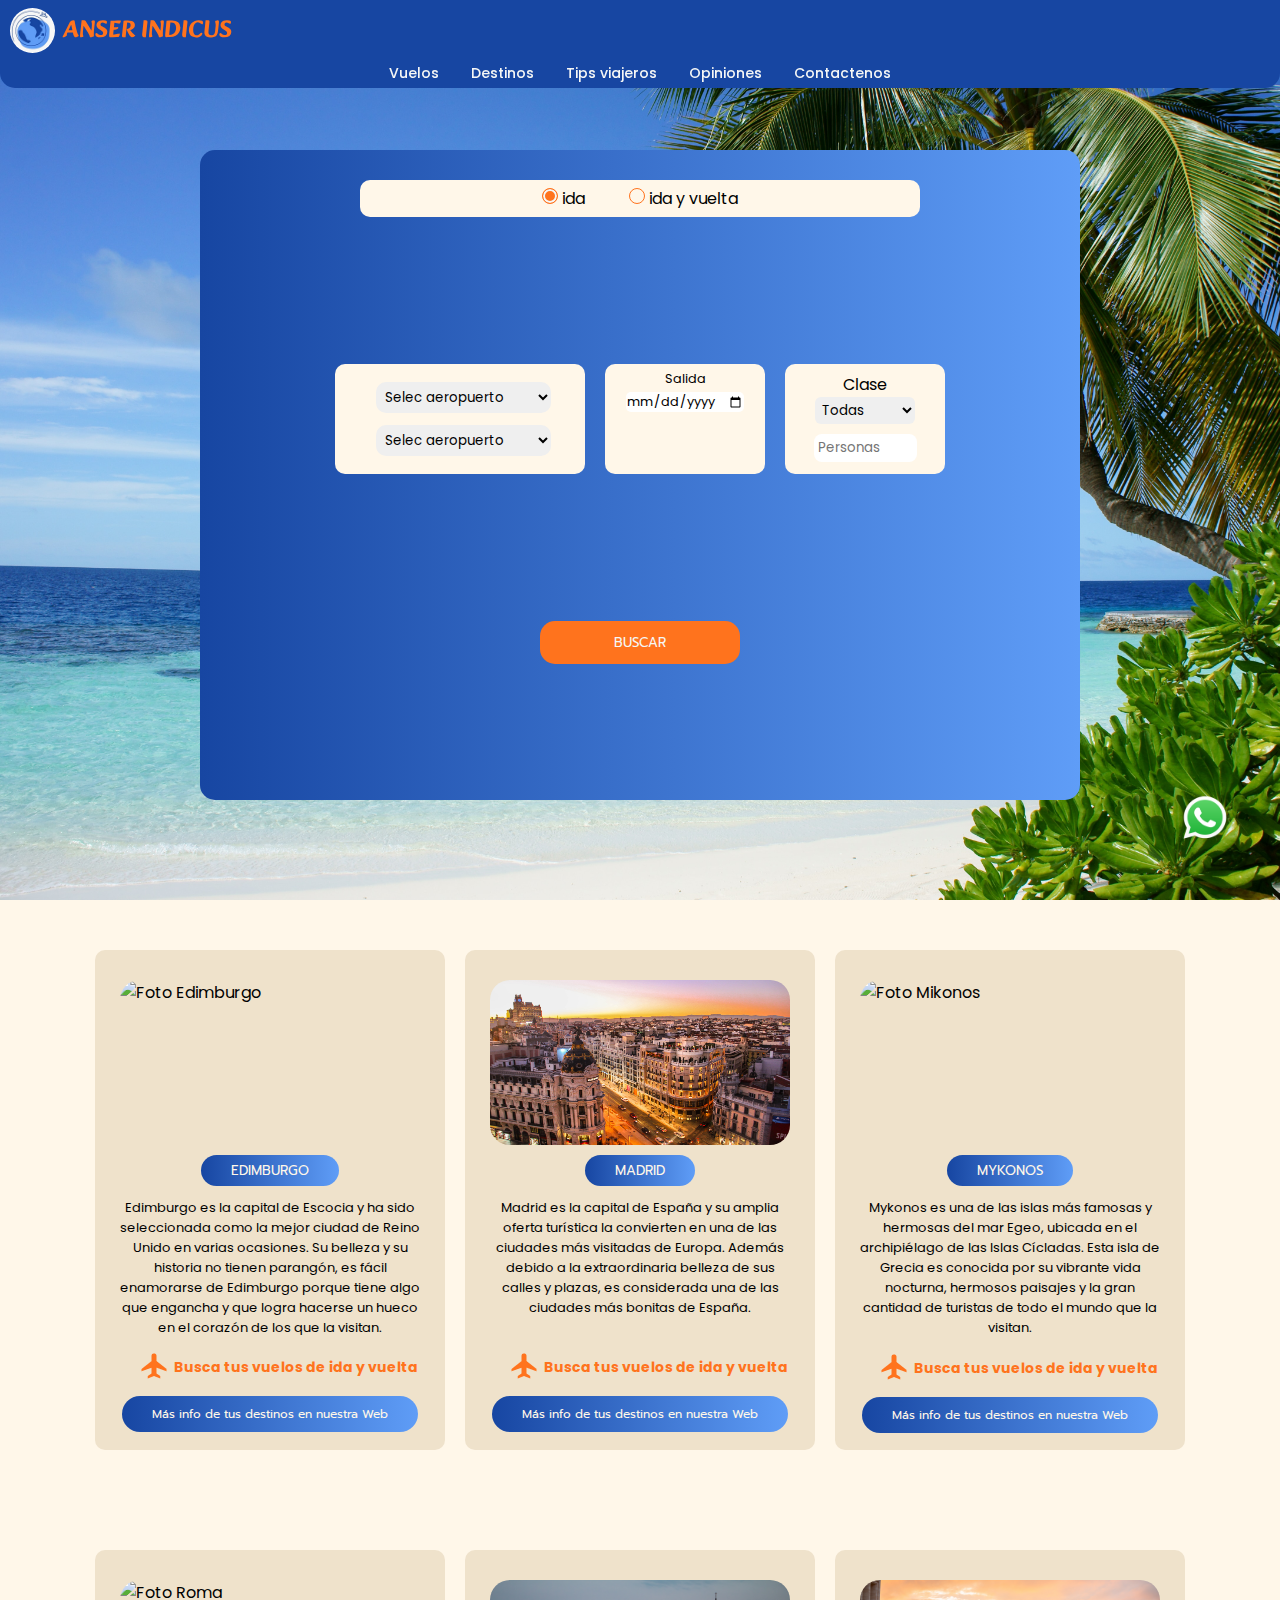
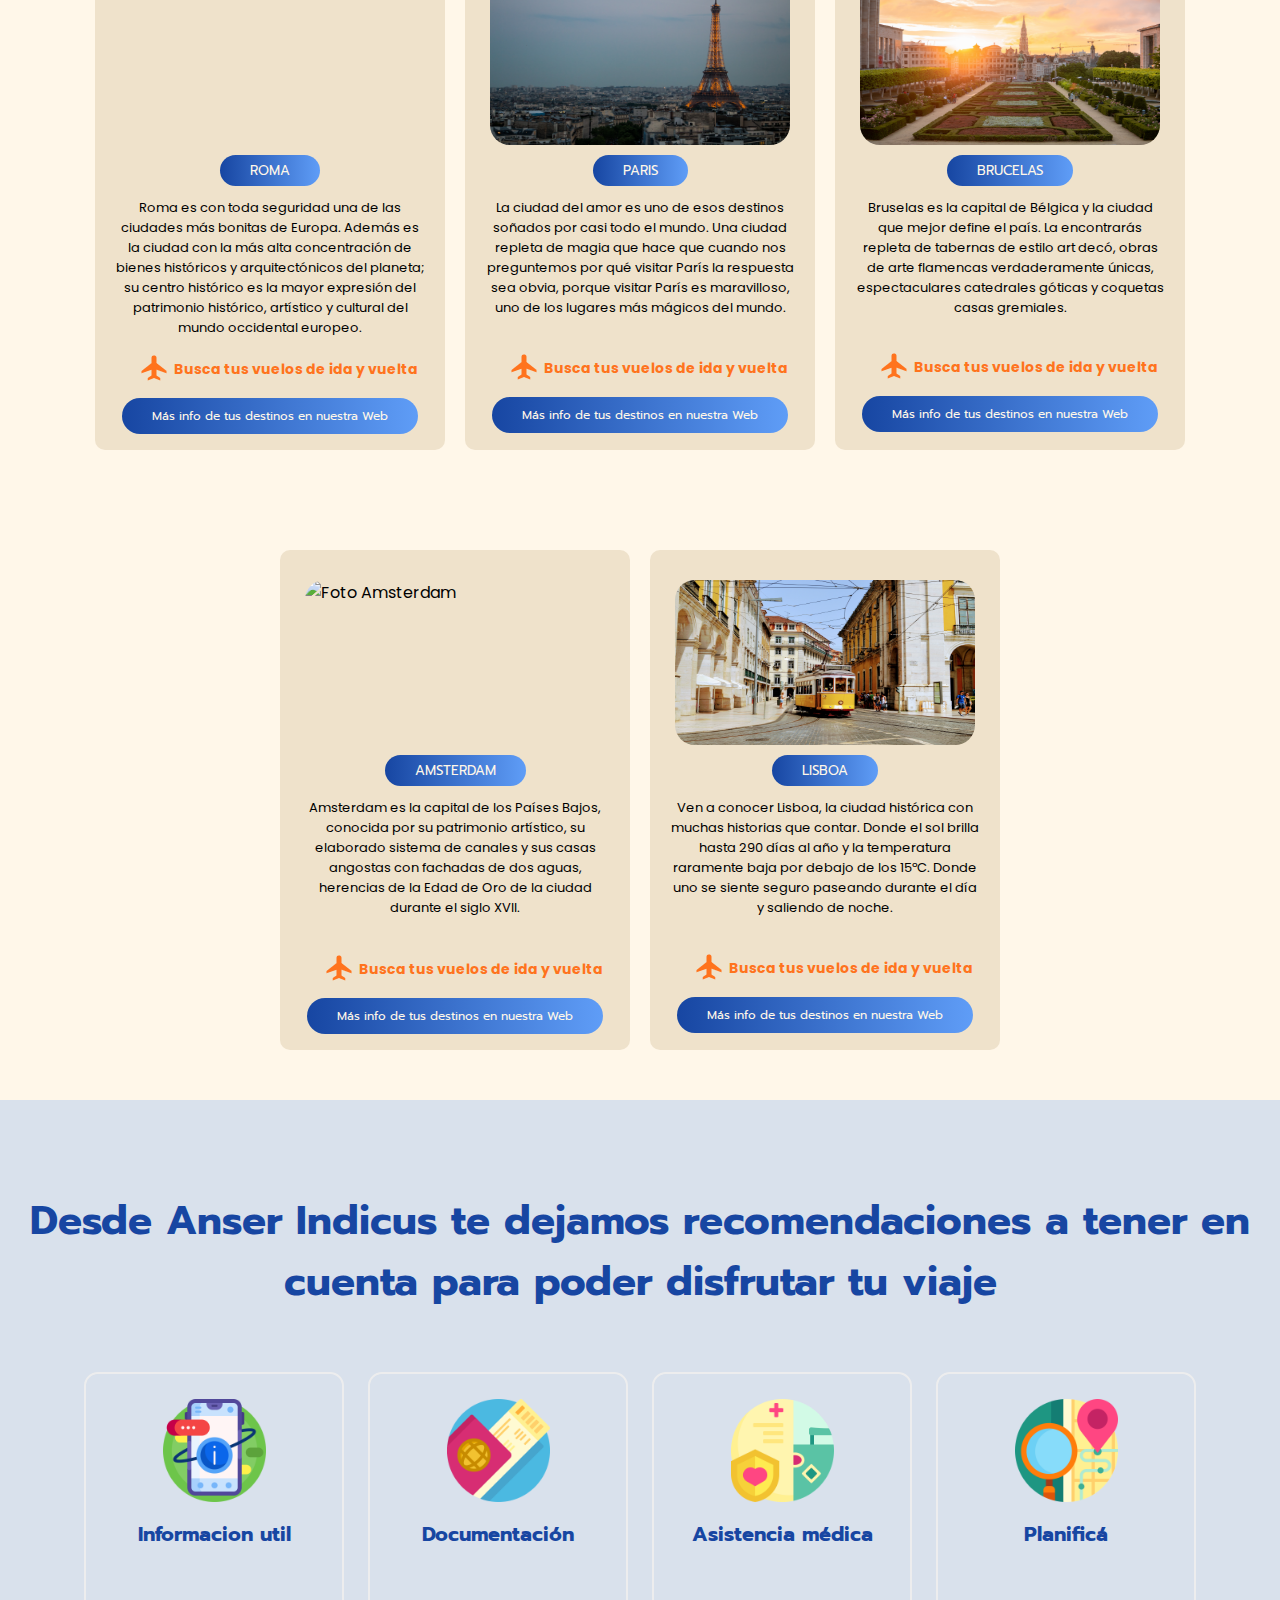
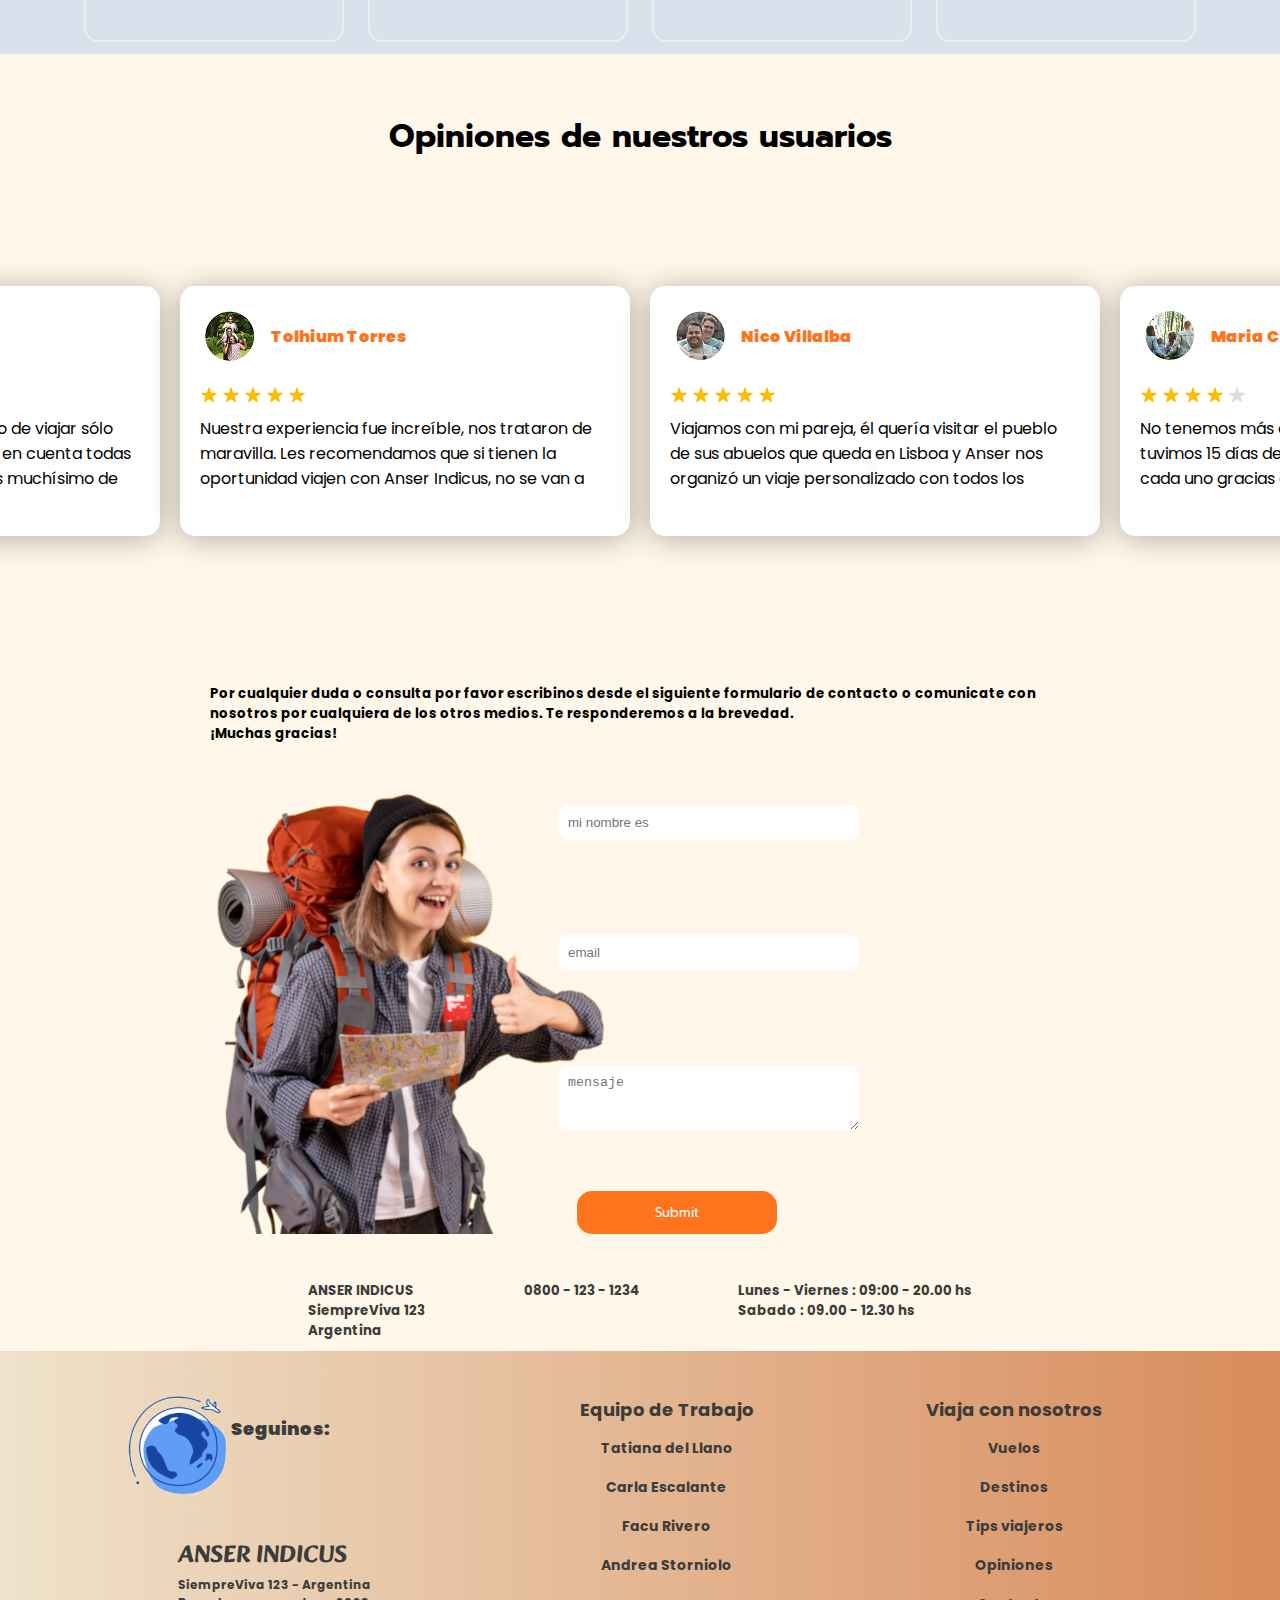
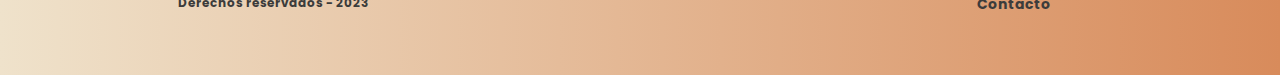
==== commit 87340d4e: "mas cambios" ====
--- a/index.html
+++ b/index.html
@@ -80,7 +80,6 @@
                     <div class=" formulary__boxdestination__box">
                         <i class="fa-solid fa-plane-arrival fa-lg" style="color: #1746A2;"></i>
                         <select name="" id="aeropuertoVuelta">
-                            <option value="Seleccione un aeropuerto">Seleccione un aeropuerto</option>
                         </select>
                     </div>
                 </div>
@@ -554,7 +553,7 @@
                 <img src="assets/mundoazulAvion.png" alt="logo de la empresa">
             </div>
             <div class="redes-container itemFooterRedes">
-                <h3><b> Seguinos:</b></h3>
+                <h3 class="seguinos-footer"><b> Seguinos:</b></h3>
                 <a class="redes-item" href="http://www.twitter.com" target="_blank"><i class="fa fa-twitter fa-lg"
                         style="color:  #3c3c3b; ;"></i></a><br>
                 <a class="redes-item" href="http://facebook.com" target="_blank"><i class="fa fa-facebook fa-lg"
@@ -568,8 +567,8 @@
             </div>
             <div class="itemFooterEmpresa">
                 <h2 class="titulo">ANSER INDICUS<h2>
-                        <h3> SiempreViva 123 - Argentina </h3>
-                        <h3> Derechos reservados - 2023</h3>
+                        <h3 class="footerinfo"> SiempreViva 123 - Argentina </h3>
+                        <h3 class="footerinfo"> Derechos reservados - 2023</h3>
             </div>
         </div>
         <div class="item-footer">
@@ -577,10 +576,10 @@
                 Equipo de Trabajo
             </div>
             <div class="itemFooterLista">
-                <a class="itemFooterLista-link" href="http://google.com.ar">Tatiana</a>
-                <a class="itemFooterLista-link" href="http://google.com.ar">Carla</a>
-                <a class="itemFooterLista-link" href="http://google.com.ar">Facu</a>
-                <a class="itemFooterLista-link" href="http://google.com.ar">Andrea</a>
+                <a class="itemFooterLista-link" href="http://google.com.ar">Tatiana del Llano</a>
+                <a class="itemFooterLista-link" href="http://google.com.ar">Carla Escalante</a>
+                <a class="itemFooterLista-link" href="http://google.com.ar">Facu Rivero</a>
+                <a class="itemFooterLista-link" href="http://google.com.ar">Andrea Storniolo</a>
             </div>
         </div>
         <div class="item-footer">
--- a/styles.css
+++ b/styles.css
@@ -23,8 +23,9 @@
 }
 
 .titulo{
-    font-family: 'Prompt', sans-serif;
-    font-weight: bold;
+    font-family:  'Alkatra', cursive, sans-serif;
+
+    
 }
 
 main{
@@ -196,7 +197,6 @@
     border:none;
     font-family: 'Poppins', sans-serif;
     width: 70%;
-    /* height: 20px; */
     padding: 5px;
     margin: 6px;
     border-radius: 10px;
@@ -347,6 +347,7 @@
     margin-left: 5px;
     font-size: 14px;
     font-weight: bold;
+    cursor:pointer;
 }
 
 .acceso-vuelos1:hover { 
@@ -364,6 +365,7 @@
     background: linear-gradient(to left,#5F9DF7,#1746A2);
     font-family: 'Prompt', sans-serif;
     font-size: 12px;
+    cursor:pointer;
 }
 
 .boton-info1:hover { 
@@ -439,6 +441,7 @@
   margin-left: 5px;
   font-size: 14px;
   font-weight: bold;
+  cursor:pointer;
 }
 
 .acceso-vuelos2:hover { 
@@ -532,6 +535,7 @@
     margin-left: 5px;
     font-size: 14px;
     font-weight: bold;
+    cursor:pointer;
 }
 
 .acceso-vuelos3:hover { 
@@ -624,6 +628,7 @@
     margin-left: 5px;
     font-size: 14px;
     font-weight: bold;
+    cursor:pointer;
 }
 
 .acceso-vuelos4:hover { 
@@ -691,7 +696,7 @@
 .contenedor-acceso-vuelos5{
     display: flex;
     align-items: center;
-    margin: -1px 0px 0px -11px
+    margin: -1px 0px 0px -11px;
 }
 
 .avion-destinos5{
@@ -717,6 +722,7 @@
     margin-left: 5px;
     font-size: 14px;
     font-weight: bold;
+    cursor:pointer;
 }
 
 .acceso-vuelos5:hover { 
@@ -809,6 +815,7 @@
     margin-left: 5px;
     font-size: 14px;
     font-weight: bold;
+    cursor:pointer;
 }
 
 .acceso-vuelos6:hover { 
@@ -902,6 +909,7 @@
     margin-left: 5px;
     font-size: 14px;
     font-weight: bold;
+    cursor:pointer;
 }
 
 .acceso-vuelos7:hover { 
@@ -1338,6 +1346,16 @@
     color: #3c3c3b;
 }
 
+.footerinfo{
+    font-size: 12px;
+}
+
+.seguinos-footer{
+    font-size: 18px;
+    margin-top: -5px;
+}
+
+
 .item-footer {
     padding: 20px;
 }
@@ -1351,6 +1369,8 @@
 
 .itemFooterlogo {
     grid-area: itemFooterlogo;
+    margin-left: -50px;
+
 }
 
 .itemFooterRedes {
@@ -1383,7 +1403,7 @@
     color: #3c3c3b;
     padding-bottom: 12px;
     font-weight: 700;
-    font-size: 22px;
+    font-size: 18px;
     line-height: 27px;
     text-align: left;
 }
@@ -1402,7 +1422,7 @@
     color: #3c3c3b;
     padding-bottom: 12px;
     font-weight: 700;
-    font-size: 18px;
+    font-size: 14px;
     line-height: 27px;
     text-align: left;
 }
@@ -1442,6 +1462,11 @@
             transform: translateX(-170%);
         }
     }
+
+    .container-box{
+        width: 80%;
+    }
+    
 }
 
 /*CORTE PARA PANTALLA DE CELULAR*/
@@ -1496,5 +1521,6 @@
             transform: translateX(-120%);
         }
     }
- 
-}
+
+
+}
